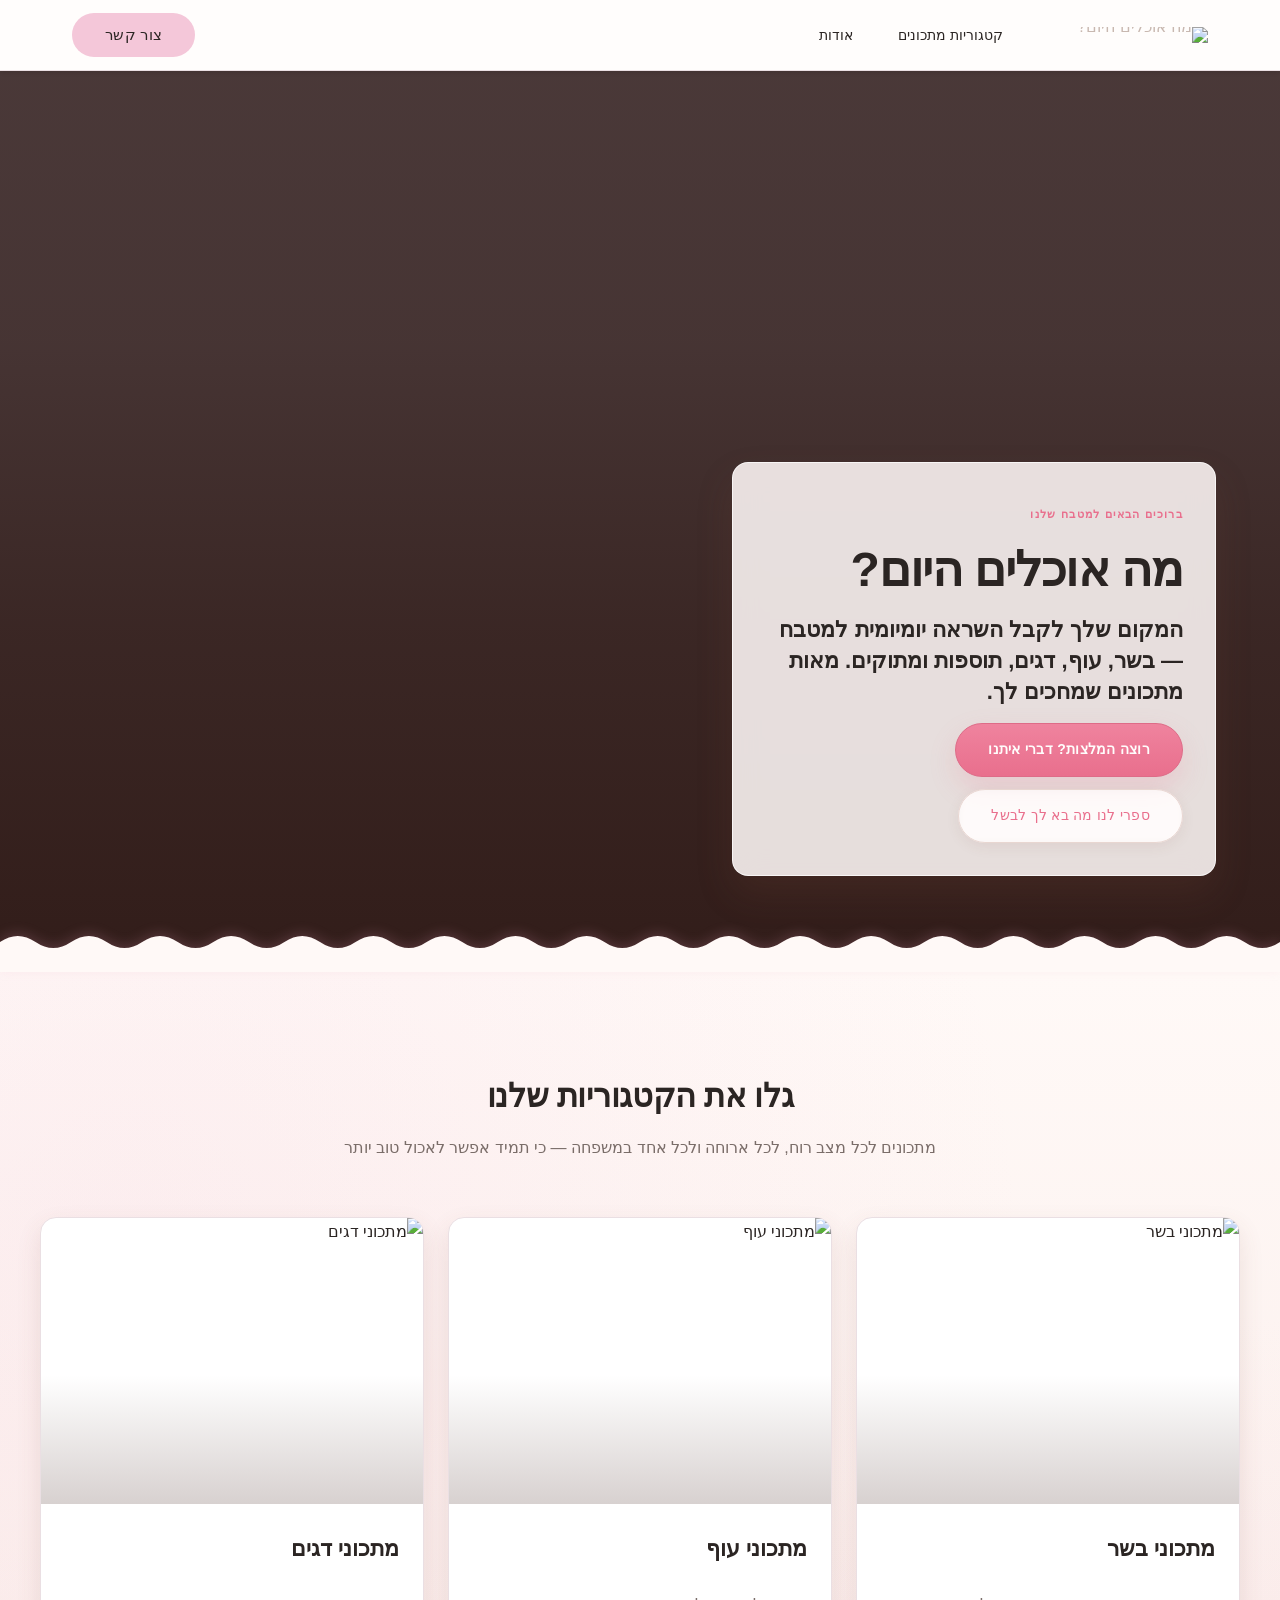
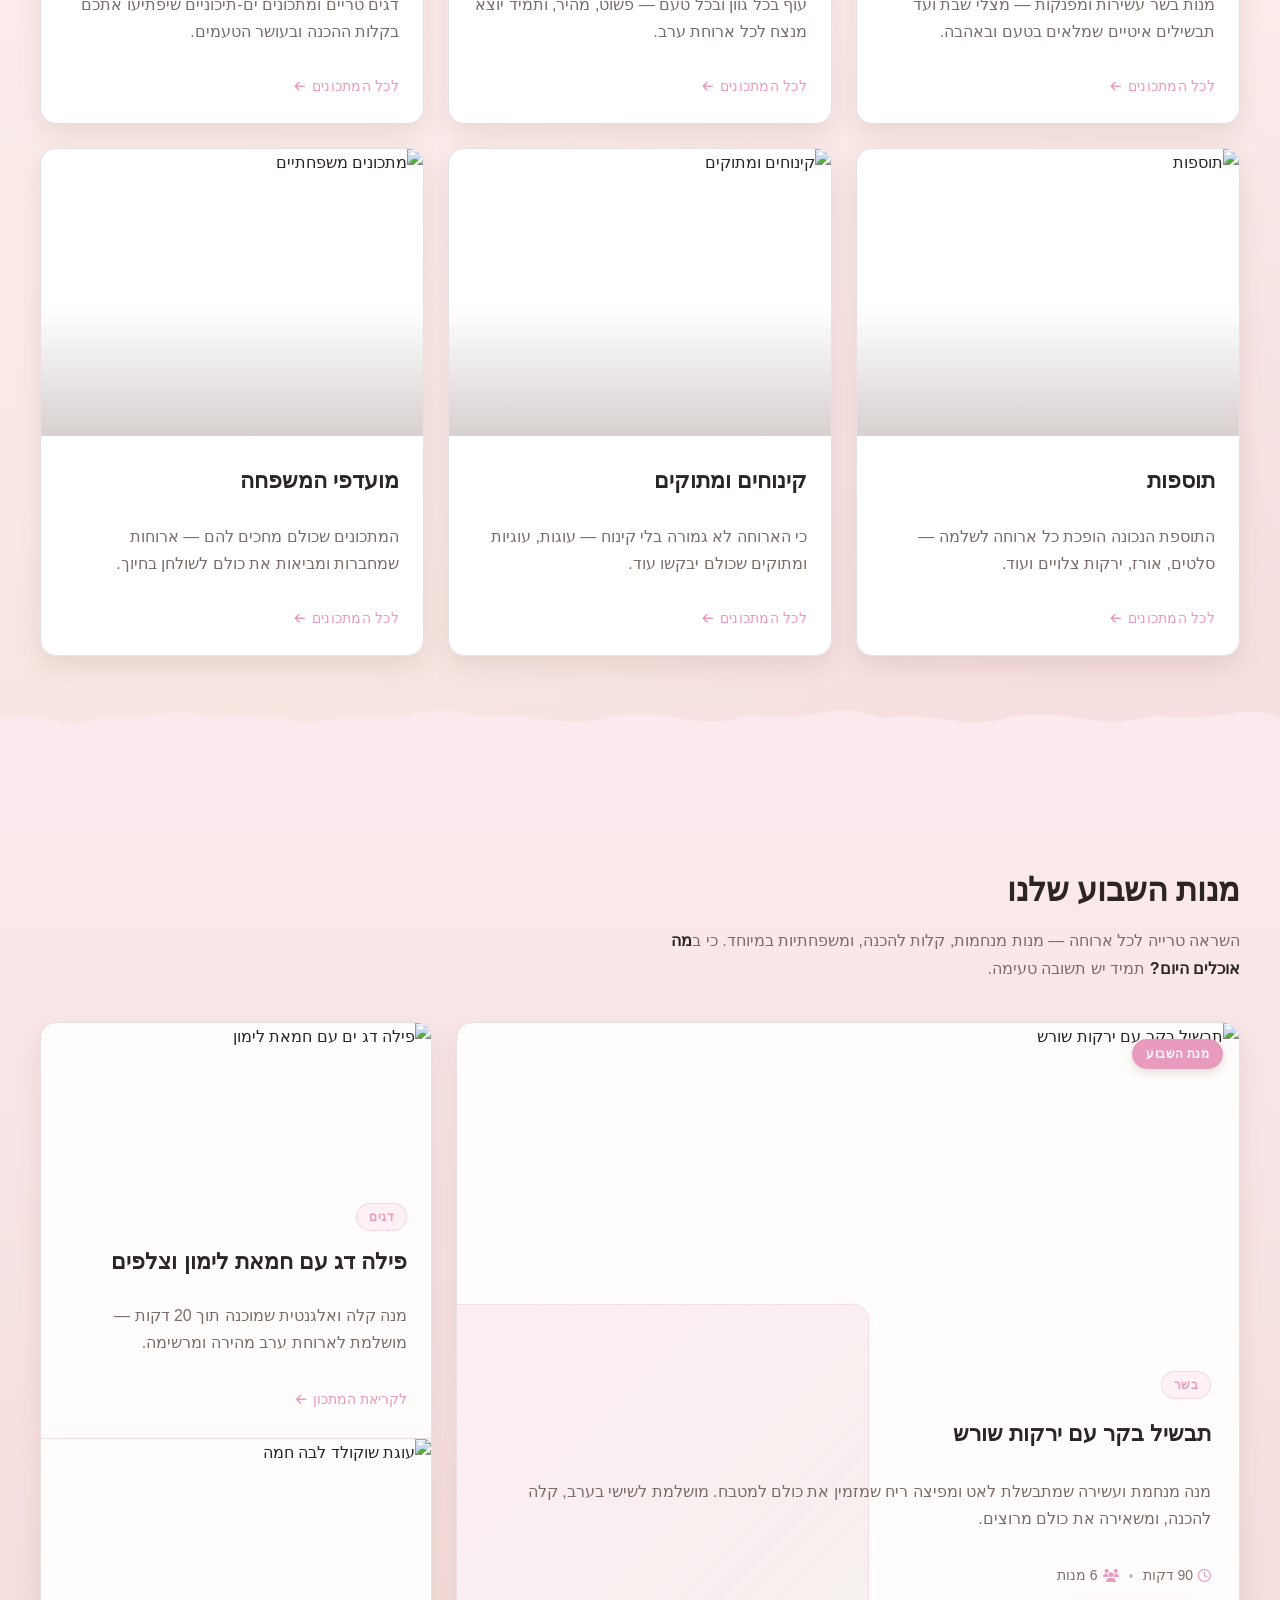
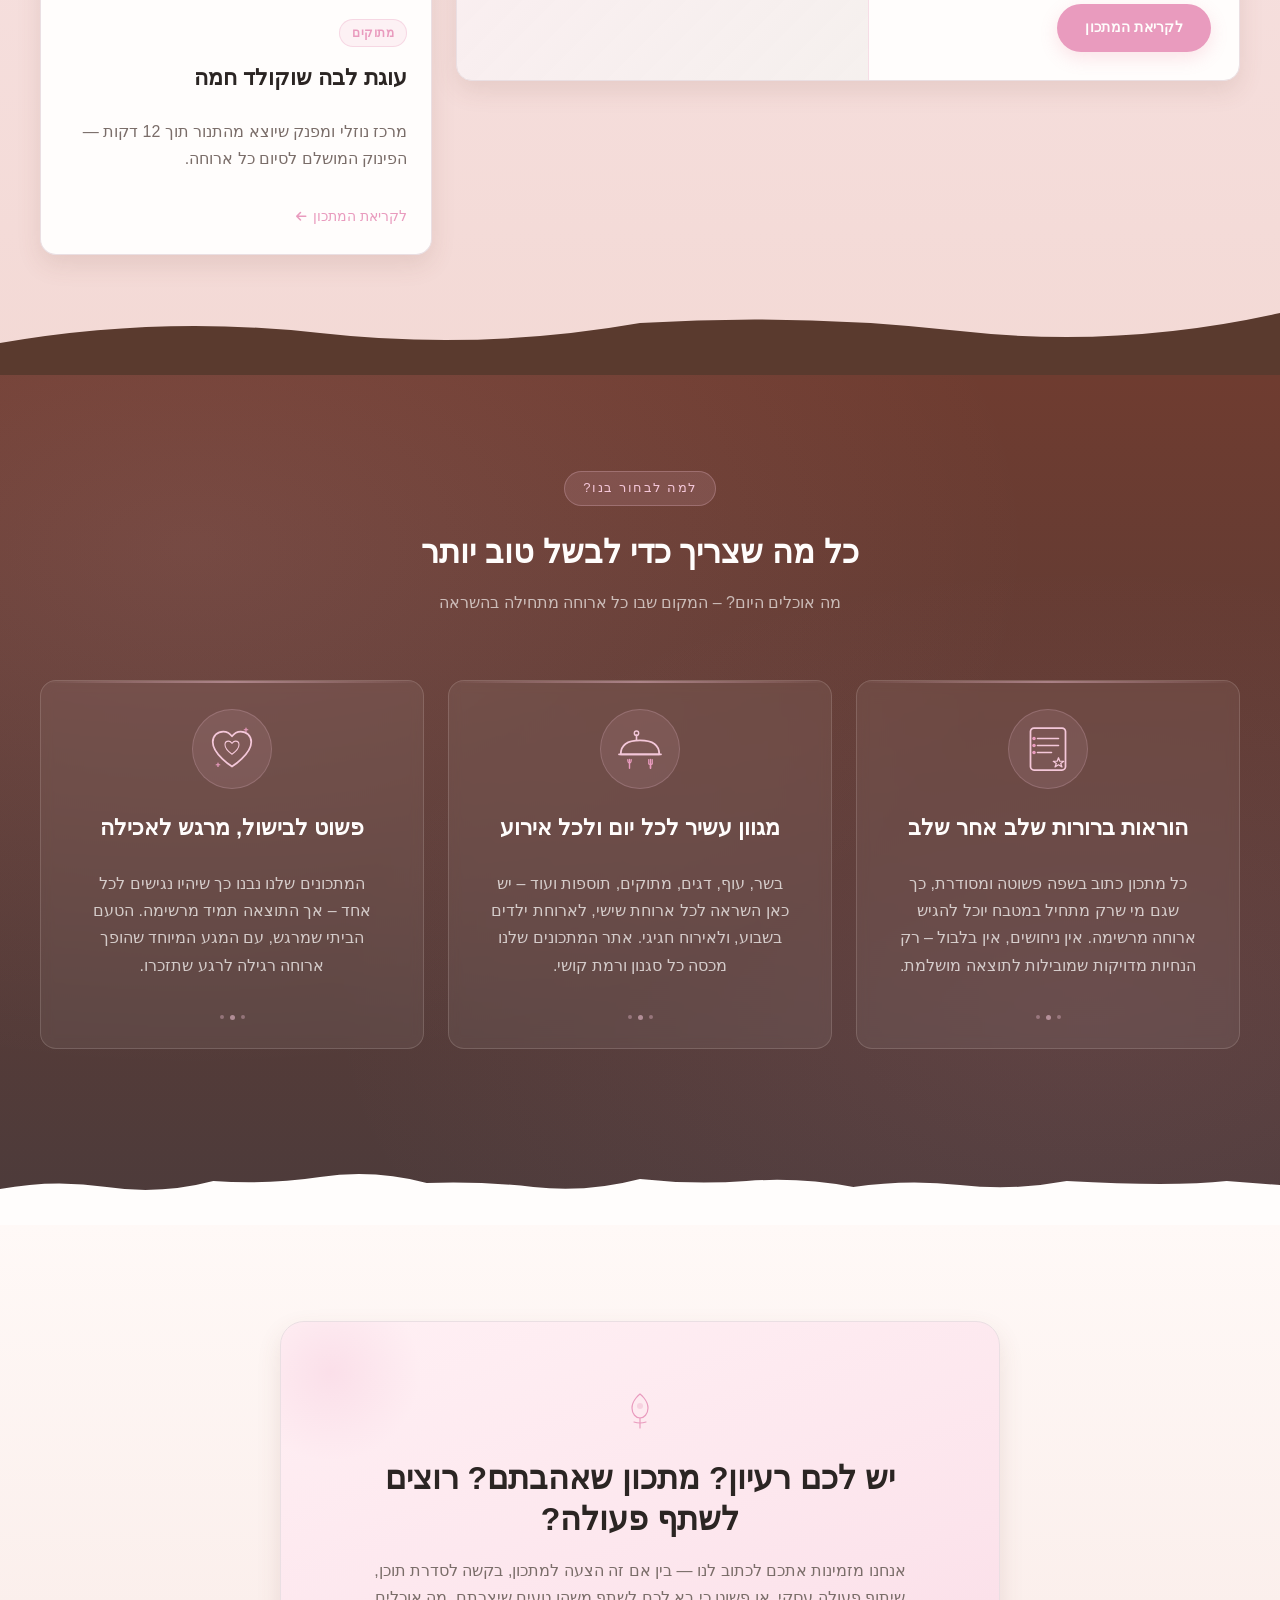
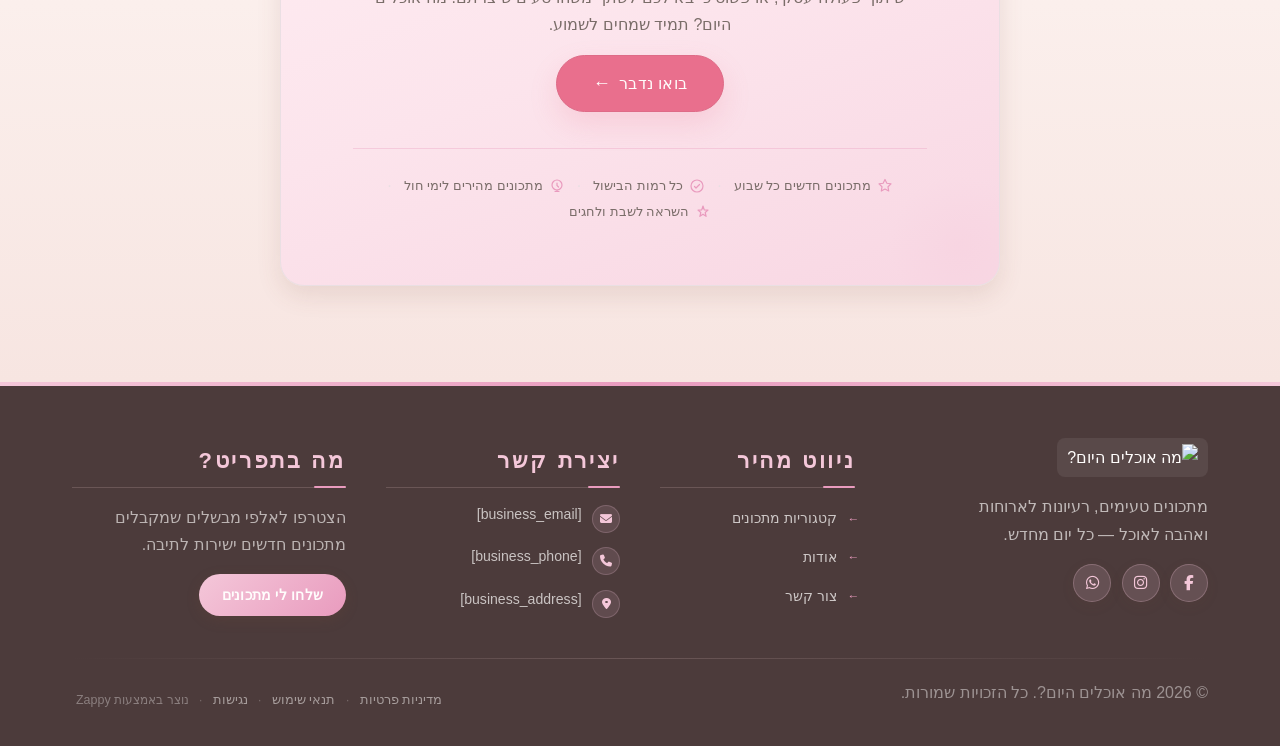
==== index.html @ ac4af7d9 "Background sync: Progressive GitHub Sync" ====
<!DOCTYPE html>
<html lang="he" dir="rtl">
<head>
    <meta charset="UTF-8">
    <meta name="viewport" content="width=device-width, initial-scale=1.0">
    <meta name="robots" content="index, follow">
    <title>מה אוכלים היום? — מה אוכלים היום?</title>
    <meta name="description" content="מחפשים השראה למטבח? אתר מה אוכלים היום? מביא לכם מתכונים מגוונים לבשר, עוף, דגים, קינוחים ותוספות. הגיע הזמן לבשל משהו מדהים!">
    <meta name="keywords" content="מה אוכלים היום?, אתר מתכונים, מתכונים לארוחת ערב, מתכונים ביתיים, השראה לבישול">
    
    <!-- Favicons -->
    <link rel="icon" type="image/x-icon" href="/assets/favicon.ico">
    <link rel="icon" type="image/png" sizes="16x16" href="/assets/favicon-16x16.png">
    <link rel="icon" type="image/png" sizes="32x32" href="/assets/favicon-32x32.png">
    <link rel="icon" type="image/png" sizes="48x48" href="/assets/favicon-48x48.png">
    <link rel="icon" type="image/png" sizes="192x192" href="/assets/favicon-192x192.png">
    <link rel="icon" type="image/png" sizes="512x512" href="/assets/favicon-512x512.png">
    <link rel="apple-touch-icon" href="/assets/apple-touch-icon.png">
    <!-- Zappy Analytics -->
<script>
(function() {
  'use strict';
  
  // Configuration
  var config = {
    websiteId: 'af606654-1bdd-4e69-b534-42f4382c98fe',
    apiUrl: 'https://api.zappy5.com/api/analytics/track',
    sessionDuration: 30 * 60 * 1000, // 30 minutes
    visitorDuration: 30 * 24 * 60 * 60 * 1000, // 30 days
    trackPageViews: true,
    trackClicks: true,
    trackFormSubmissions: true
  };
  
  // Generate or retrieve persistent visitor ID (30 days)
  function getVisitorId() {
    var visitorKey = 'zappy_visitor_' + config.websiteId;
    var visitor = null;
    
    try {
      visitor = localStorage.getItem(visitorKey);
      if (visitor) {
        var visitorData = JSON.parse(visitor);
        var now = Date.now();
        
        // Check if visitor ID is still valid (30 days)
        if (now - visitorData.created < config.visitorDuration) {
          // Update last seen timestamp
          visitorData.lastSeen = now;
          localStorage.setItem(visitorKey, JSON.stringify(visitorData));
          return visitorData.id;
        }
      }
    } catch (e) {
      console.warn('Zappy Analytics: LocalStorage not available');
    }
    
    // Generate new visitor ID
    var newVisitorId = 'zv_' + Date.now() + '_' + Math.random().toString(36).substr(2, 9);
    
    try {
      localStorage.setItem(visitorKey, JSON.stringify({
        id: newVisitorId,
        created: Date.now(),
        lastSeen: Date.now()
      }));
    } catch (e) {
      // Continue without local storage
    }
    
    return newVisitorId;
  }
  
  // Generate or retrieve session ID (30 minutes)
  function getSessionId() {
    var sessionKey = 'zappy_session_' + config.websiteId;
    var session = null;
    
    try {
      session = sessionStorage.getItem(sessionKey);
      if (session) {
        var sessionData = JSON.parse(session);
        var now = Date.now();
        
        // Check if session is still valid
        if (now - sessionData.timestamp < config.sessionDuration) {
          // Update timestamp
          sessionData.timestamp = now;
          sessionStorage.setItem(sessionKey, JSON.stringify(sessionData));
          return sessionData.id;
        }
      }
    } catch (e) {
      console.warn('Zappy Analytics: SessionStorage not available');
    }
    
    // Generate new session ID
    var newSessionId = 'zs_' + Date.now() + '_' + Math.random().toString(36).substr(2, 9);
    
    try {
      sessionStorage.setItem(sessionKey, JSON.stringify({
        id: newSessionId,
        timestamp: Date.now()
      }));
    } catch (e) {
      // Continue without session storage
    }
    
    return newSessionId;
  }
  
  var visitorId = getVisitorId();
  var sessionId = getSessionId();
  
  // Track an event
  function trackEvent(eventType, data) {
    data = data || {};
    
    var eventData = {
      website_id: config.websiteId,
      event_type: eventType,
      page_path: window.location.pathname,
      referrer: document.referrer || 'direct',
      visitor_id: visitorId,
      session_id: sessionId,
      metadata: data
    };
    
    // Use sendBeacon if available (better for page unload events)
    if (navigator.sendBeacon) {
      var blob = new Blob([JSON.stringify(eventData)], { type: 'application/json' });
      navigator.sendBeacon(config.apiUrl, blob);
    } else {
      // Fallback to fetch
      fetch(config.apiUrl, {
        method: 'POST',
        headers: {
          'Content-Type': 'application/json'
        },
        body: JSON.stringify(eventData),
        keepalive: true
      }).catch(function(error) {
        console.warn('Zappy Analytics: Failed to track event', error);
      });
    }
  }
  
  // Track page view
  if (config.trackPageViews) {
    trackEvent('pageview', {
      title: document.title,
      url: window.location.href
    });
  }
  
  // Track clicks on important elements
  if (config.trackClicks) {
    document.addEventListener('click', function(e) {
      var target = e.target;
      
      // Track button clicks (counted as actions)
      if (target.tagName === 'BUTTON' || target.closest('button')) {
        var button = target.tagName === 'BUTTON' ? target : target.closest('button');
        trackEvent('click', {
          element: 'button',
          text: button.textContent.trim().substring(0, 100),
          id: button.id || null,
          class: button.className || null
        });
      }
      
      // Track link clicks (navigation - not counted as actions)
      else if (target.tagName === 'A' || target.closest('a')) {
        var link = target.tagName === 'A' ? target : target.closest('a');
        trackEvent('navigation', {
          element: 'link',
          text: link.textContent.trim().substring(0, 100),
          href: link.href,
          external: link.hostname !== window.location.hostname
        });
      }
    }, true);
  }
  
  // Track form submissions
  if (config.trackFormSubmissions) {
    document.addEventListener('submit', function(e) {
      var form = e.target;
      
      trackEvent('form_submit', {
        form_id: form.id || null,
        form_name: form.name || null,
        form_action: form.action || null,
        form_method: form.method || 'GET'
      });
    }, true);
  }
  
  // Track time on page (send on page unload)
  var pageLoadTime = Date.now();
  
  window.addEventListener('beforeunload', function() {
    var timeOnPage = Math.floor((Date.now() - pageLoadTime) / 1000); // in seconds
    
    trackEvent('page_unload', {
      time_on_page: timeOnPage,
      page_path: window.location.pathname
    });
  });
  
  // Expose tracking function globally for custom events
  window.zappyAnalytics = {
    track: trackEvent,
    getVisitorId: function() { return visitorId; },
    getSessionId: function() { return sessionId; }
  };
  
})();
</script>
<!-- End Zappy Analytics -->
    <meta property="og:title" content="מה אוכלים היום? — מה אוכלים היום?">
    <meta property="og:description" content="מחפשים השראה למטבח? אתר מה אוכלים היום? מביא לכם מתכונים מגוונים לבשר, עוף, דגים, קינוחים ותוספות. הגיע הזמן לבשל משהו מדהים!">
    <meta name="twitter:card" content="summary_large_image">
    <meta name="twitter:title" content="מה אוכלים היום? — מה אוכלים היום?">
    <meta name="twitter:description" content="מחפשים השראה למטבח? אתר מה אוכלים היום? מביא לכם מתכונים מגוונים לבשר, עוף, דגים, קינוחים ותוספות. הגיע הזמן לבשל משהו מדהים!">
    <meta property="og:type" content="website">
  <meta property="og:locale" content="he_IL">
  
  
  
  
  
  <link rel="stylesheet" href="https://cdnjs.cloudflare.com/ajax/libs/font-awesome/6.4.0/css/all.min.css">

    <!-- Favicons -->
    <link rel="icon" type="image/x-icon" href="/assets/favicon.ico">
    <link rel="icon" type="image/png" sizes="16x16" href="/assets/favicon-16x16.png">
    <link rel="icon" type="image/png" sizes="32x32" href="/assets/favicon-32x32.png">
    <link rel="icon" type="image/png" sizes="48x48" href="/assets/favicon-48x48.png">
    <link rel="icon" type="image/png" sizes="192x192" href="/assets/favicon-192x192.png">
    <link rel="icon" type="image/png" sizes="512x512" href="/assets/favicon-512x512.png">
    <link rel="apple-touch-icon" href="/assets/apple-touch-icon.png">
    <!-- Cookie Consent -->
    <link rel="stylesheet" href="https://cdn.jsdelivr.net/npm/vanilla-cookieconsent@3/dist/cookieconsent.css">
    <script src="https://cdn.jsdelivr.net/npm/vanilla-cookieconsent@3/dist/cookieconsent.umd.js"></script>
    <!-- Mickidum Accessibility Toolbar -->
    <script src="https://cdn.jsdelivr.net/gh/mickidum/acc_toolbar/acctoolbar/acctoolbar.min.js"></script>
    <link rel="stylesheet" href="/styles.css">

    <style id="zappy-dropdown-submenu-styles">
      /* ========== DESKTOP DROPDOWN SUBMENU STYLES ========== */
      /* Base styles for dropdown submenus - parent must be positioned */
      .nav-menu li:has(.sub-menu), nav li:has(.sub-menu), .navbar li:has(.sub-menu), #navMenu li:has(.sub-menu) { position: relative; }
      /* Submenu base - hidden by default */
      .nav-menu .sub-menu, nav .sub-menu, .navbar .sub-menu, #navMenu .sub-menu { display: block !important; position: absolute !important; top: 100%; left: 0; min-width: 220px; background: white; border-radius: 8px; box-shadow: 0 8px 25px rgba(0,0,0,0.15); padding: 8px 0; opacity: 0; visibility: hidden; transform: translateY(10px); transition: all 0.3s ease; z-index: 1000; list-style: none; pointer-events: none; }
      /* CRITICAL: Desktop hover styles to show dropdown */
      .nav-menu li:hover > .sub-menu, nav li:hover > .sub-menu, .navbar li:hover > .sub-menu, #navMenu li:hover > .sub-menu { opacity: 1 !important; visibility: visible !important; transform: translateY(0) !important; pointer-events: auto !important; }
      /* Submenu item styling */
      .sub-menu li { list-style: none; margin: 0; padding: 0; }
      .sub-menu a { display: block !important; padding: 10px 16px !important; color: var(--text-dark, #333) !important; font-weight: 500; text-decoration: none; white-space: nowrap; transition: background-color 0.2s; }
      .sub-menu .zappy-nav-child > a { padding-left: 28px !important; font-size: 0.9em !important; opacity: 0.85 !important; }
      [dir="rtl"] .sub-menu .zappy-nav-child > a, html[lang="he"] .sub-menu .zappy-nav-child > a, html[lang="ar"] .sub-menu .zappy-nav-child > a { padding-left: 10px !important; padding-right: 28px !important; }
      .sub-menu .zappy-nav-parent > a { font-weight: 600 !important; }
      .sub-menu a:hover { background-color: #f5f5f5; }
      /* RTL (Hebrew/Arabic) dropdown positioning */
      [dir="rtl"] .nav-menu .sub-menu, [dir="rtl"] nav .sub-menu, [dir="rtl"] .navbar .sub-menu, html[lang="he"] .nav-menu .sub-menu, html[lang="he"] nav .sub-menu, html[lang="he"] .navbar .sub-menu, html[lang="ar"] .nav-menu .sub-menu, html[lang="ar"] nav .sub-menu, html[lang="ar"] .navbar .sub-menu { left: auto !important; right: 0 !important; }
      /* Hide empty dropdown menus (exclude catalog sub-menus that use <a> children instead of <li>) */
      .sub-menu:empty, .sub-menu:not(:has(li:not(.zappy-hidden-menu-item))):not(:has(> a)), .sub-menu:not(:has(li)):not(:has(> a)) { display: none !important; opacity: 0 !important; visibility: hidden !important; pointer-events: none !important; }
      /* Desktop: show submenu on Menu Group hover */
      li:has(.menu-group-title):hover > .sub-menu { opacity: 1 !important; visibility: visible !important; transform: translateY(0) !important; pointer-events: auto !important; }
      /* Menu Group title styling */
      .nav-menu > li > .menu-group-title, #navMenu > li > .menu-group-title { display: inline-block; padding: 0.5rem 1rem; cursor: default; user-select: none; }
      
      /* ========== MOBILE SUBMENU STYLES ========== */
      @media (max-width: 768px) {
        .nav-menu .sub-menu, nav .sub-menu, .navbar .sub-menu, #navMenu .sub-menu { position: static !important; transform: none !important; box-shadow: none !important; background: transparent !important; max-height: 0; overflow: hidden; opacity: 0; visibility: hidden; transition: max-height 0.3s ease, opacity 0.3s ease; padding: 0 !important; border-radius: 0 !important; }
        .navbar .sub-menu.mobile-expanded, .nav-menu .sub-menu.mobile-expanded, #navMenu .sub-menu.mobile-expanded { max-height: none !important; overflow-y: visible !important; opacity: 1 !important; visibility: visible !important; padding: 8px 0 8px 16px !important; }
        [dir="rtl"] .sub-menu.mobile-expanded, html[lang="he"] .sub-menu.mobile-expanded { padding: 8px 16px 8px 0 !important; }
        /* Disable hover behavior on mobile */
        .nav-menu li:hover > .sub-menu, nav li:hover > .sub-menu, .navbar li:hover > .sub-menu, #navMenu li:hover > .sub-menu { opacity: 0; visibility: hidden; pointer-events: none; }
        .nav-menu li > .sub-menu.mobile-expanded, nav li > .sub-menu.mobile-expanded, .navbar li > .sub-menu.mobile-expanded, #navMenu li > .sub-menu.mobile-expanded { opacity: 1 !important; visibility: visible !important; pointer-events: auto !important; }
        .nav-menu li:has(.sub-menu), nav li:has(.sub-menu), .navbar li:has(.sub-menu), #navMenu li:has(.sub-menu) { display: flex !important; flex-wrap: wrap !important; align-items: center !important; position: relative !important; min-height: 44px !important; }
        .nav-menu li:has(.sub-menu) > a, nav li:has(.sub-menu) > a, .navbar li:has(.sub-menu) > a, #navMenu li:has(.sub-menu) > a { flex: 1 !important; min-width: 0 !important; }
        .nav-menu li:has(.sub-menu) > .menu-group-title, nav li:has(.sub-menu) > .menu-group-title, .navbar li:has(.sub-menu) > .menu-group-title, #navMenu li:has(.sub-menu) > .menu-group-title { flex: 1 !important; min-width: 0 !important; padding: 0 !important; line-height: inherit !important; }
        .nav-menu li:has(.sub-menu) > .sub-menu, nav li:has(.sub-menu) > .sub-menu, .navbar li:has(.sub-menu) > .sub-menu, #navMenu li:has(.sub-menu) > .sub-menu { flex-basis: 100% !important; width: 100% !important; }
        .nav-menu li:has(.sub-menu) > a [class*="chevron"], .nav-menu li:has(.sub-menu) > a [class*="arrow"], .nav-menu li:has(.sub-menu) > a .fa-chevron-down, .nav-menu li:has(.sub-menu) > a .fa-angle-down, nav li:has(.sub-menu) > a [class*="chevron"], nav li:has(.sub-menu) > a [class*="arrow"], #navMenu li:has(.sub-menu) > a [class*="chevron"], #navMenu li:has(.sub-menu) > a [class*="arrow"] { display: none !important; visibility: hidden !important; }
        .mobile-submenu-toggle { display: flex !important; align-items: center !important; justify-content: center !important; width: 44px !important; height: auto !important; background: transparent !important; border: none !important; cursor: pointer !important; color: var(--text-dark) !important; position: static !important; flex-shrink: 0 !important; align-self: stretch !important; z-index: 2 !important; padding: 0 !important; margin: 0 !important; }
        .mobile-submenu-toggle::after { content: '' !important; width: 0 !important; height: 0 !important; border-left: 6px solid transparent !important; border-right: 6px solid transparent !important; border-top: 7px solid currentColor !important; transition: transform 0.3s ease !important; }
        .mobile-submenu-toggle.expanded::after { transform: rotate(180deg) !important; }
        .sub-menu a { padding: 10px 0 !important; display: block !important; color: var(--text-dark) !important; white-space: normal !important; }
        .sub-menu .zappy-nav-child > a { padding-left: 28px !important; font-size: 0.9em !important; opacity: 0.85 !important; }
        [dir="rtl"] .sub-menu .zappy-nav-child > a, html[lang="he"] .sub-menu .zappy-nav-child > a, html[lang="ar"] .sub-menu .zappy-nav-child > a { padding-left: 0 !important; padding-right: 28px !important; }
        .sub-menu .zappy-nav-parent > a { font-weight: 600 !important; }
        .nav-menu.active, #navMenu.active { max-width: 100vw !important; overflow-x: hidden !important; box-sizing: border-box !important; }
        .navbar .sub-menu li a, nav.navbar .sub-menu li a, .zappy-products-dropdown .sub-menu a { color: var(--text-dark) !important; }
      }
      @media (min-width: 769px) { .mobile-submenu-toggle { display: none !important; } }
    </style>

    <style id="mobile-lang-menu-deployed-css">
    @media (max-width: 768px) {
      .lang-switcher,
      .nav-cta-container .lang-switcher,
      .nav-container .lang-switcher,
      .navbar .lang-switcher,
      .navbar .nav-cta-container .lang-switcher,
      .nav-icons-left .lang-switcher,
      .nav-ecommerce-icons .lang-switcher { display: none !important; }
      .mobile-lang-menu { width: 100%; border-top: 1px solid rgba(128,128,128,0.2); padding: 8px 0 0 0; margin-top: 8px; }
      .mobile-lang-toggle { display: flex !important; align-items: center; justify-content: space-between; width: 100%; padding: 12px 16px; background: none; border: none; cursor: pointer; font-size: 15px; color: inherit; font-family: inherit; }
      .mobile-lang-toggle::after { content: ''; display: inline-block; width: 8px; height: 8px; border-right: 2px solid currentColor; border-bottom: 2px solid currentColor; transform: rotate(45deg); transition: transform 0.3s ease; margin-left: 8px; }
      .mobile-lang-toggle.expanded::after { transform: rotate(-135deg); }
      .mobile-lang-options { max-height: 0; overflow: hidden; transition: max-height 0.3s ease; }
      .mobile-lang-options.expanded { max-height: 300px; }
      .mobile-lang-option { display: flex !important; align-items: center; gap: 10px; padding: 10px 24px; text-decoration: none; color: inherit; font-size: 14px; font-family: inherit; }
      .mobile-lang-option:hover { background: rgba(128,128,128,0.1); }
      .mobile-lang-option.active { font-weight: 600; opacity: 0.7; pointer-events: none; }
      .mobile-lang-option img { width: 20px; height: 20px; border-radius: 50%; }
    }
    @media (min-width: 769px) {
      .mobile-lang-menu { display: none !important; }
    }
    </style>

    <style id="zappy-widget-visibility">
      #mic-access-tool-general-button, .mic-access-tool-general-button,
      #mic-init-access-tool .mic-access-tool-general-button, #mic-init-access-tool #mic-access-tool-general-button,
      ._access-icon, #mic-access-tool-box, .mic-access-tool-box,
      #mic-init-access-tool #mic-access-tool-box, div[id*="mic-access-tool-box"], ._access-menu {
        display: none !important; visibility: hidden !important; opacity: 0 !important; pointer-events: none !important;
      }
    </style>
</head>
<body>

  <nav class="navbar" dir="rtl">
  <button class="mobile-toggle" id="mobileToggle" aria-label="Menu">
    <svg class="hamburger-icon" width="24" height="24" viewBox="0 0 24 24" fill="none">
      <path d="M3 12h18M3 6h18M3 18h18" stroke="currentColor" stroke-width="2" stroke-linecap="round"></path>
    </svg>
    <svg class="close-icon" width="24" height="24" viewBox="0 0 24 24" fill="none" style="display: none;">
      <path d="M18 6L6 18M6 6l12 12" stroke="currentColor" stroke-width="2" stroke-linecap="round"></path>
    </svg>
  </button>

  <button class="phone-header-btn" data-phone="" aria-label="Call">
    <svg width="20" height="20" viewBox="0 0 24 24" fill="currentColor">
      <path d="M22 16.92v3a2 2 0 0 1-2.18 2 19.79 19.79 0 0 1-8.63-3.07 19.5 19.5 0 0 1-6-6 19.79 19.79 0 0 1-3.07-8.67A2 2 0 0 1 4.11 2h3a2 2 0 0 1 2 1.72 12.84 12.84 0 0 0 .7 2.81 2 2 0 0 1-.45 2.11L8.09 9.91a16 16 0 0 0 6 6l1.27-1.27a2 2 0 0 1 2.11-.45 12.84 12.84 0 0 0 2.81.7A2 2 0 0 1 22 16.92z"></path>
    </svg>
  </button>

  <div class="nav-container">
    <div class="nav-right-group"><div class="nav-brand">
      <a href="/" class="logo-link">
        <img src="/assets/business-logo.webp" alt="מה אוכלים היום?" class="logo">
      </a>
    </div><ul class="nav-menu" id="navMenu"><li><a href="/categories">קטגוריות מתכונים</a></li><li><a href="/about">אודות</a></li></ul></div>

    

    <div class="nav-cta-container">
      <a href="/contact" class="nav-cta-btn">צור קשר</a>
    </div>
  </div>
</nav>
<script>

// Navbar Mobile Menu Toggle and Contrast Fix
(function() {
  // Use 'load' event instead of 'DOMContentLoaded' to ensure we run AFTER all other scripts
  window.addEventListener('load', function() {
    
    // FIX MOBILE BUTTON CONTRAST
    // Detect navbar background color and apply contrasting color to mobile buttons
    const navbar = document.querySelector('.navbar, nav, header');
    if (!navbar) {
      console.log('[Navbar] Navbar element not found');
      return;
    }
    
    // DECLARE VARIABLES EARLY to avoid Temporal Dead Zone errors
    // These are used in multiple places below
    let mobileToggle = document.getElementById('mobileToggle') ||
                       document.querySelector('.mobile-toggle') ||
                       document.querySelector('.hamburger') ||
                       document.querySelector('.hamburger-menu') ||
                       document.querySelector('.menu-toggle') ||
                       document.querySelector('.burger-menu') ||
                       document.querySelector('[aria-label="Menu"]') ||
                       document.querySelector('[aria-label="תפריט"]');
    
    const phoneBtn = document.querySelector('.phone-header-btn');
    
    const computedStyle = window.getComputedStyle(navbar);
    let bgColor = computedStyle.backgroundColor;
    
    console.log('[Navbar] Initial navbar background:', bgColor);
    
    // Check if background is transparent or rgba with 0 alpha
    const isTransparent = bgColor === 'transparent' || 
                         bgColor === 'rgba(0, 0, 0, 0)' ||
                         (bgColor.startsWith('rgba') && bgColor.includes(', 0)'));
    
    if (isTransparent) {
      // Check for background-image or gradient
      const bgImage = computedStyle.backgroundImage;
      if (bgImage && bgImage !== 'none') {
        console.log('[Navbar] Navbar has background image/gradient, using dark text');
        bgColor = 'rgb(240, 240, 240)'; // Assume light background
      } else {
        // Transparent navbar - check body background
        const bodyBg = window.getComputedStyle(document.body).backgroundColor;
        console.log('[Navbar] Navbar transparent, using body background:', bodyBg);
        bgColor = bodyBg;
      }
    }
    
    // Calculate luminance to determine if background is light or dark
    const rgb = bgColor.match(/\d+/g);
    if (rgb && rgb.length >= 3) {
      const r = parseInt(rgb[0]);
      const g = parseInt(rgb[1]);
      const b = parseInt(rgb[2]);
      const luminance = (0.299 * r + 0.587 * g + 0.114 * b) / 255;
      
      // Mobile button colors are set by Claude's AI-generated CSS (same as .nav-menu a)
      // No dynamic color overrides needed - colors come from the generated navbar CSS
      console.log('[Navbar] Mobile button colors preserved from Claude CSS (luminance:', luminance.toFixed(2) + ')');
      
      // FIX ICON SIZES - Ensure SVGs are properly sized and visible
      // INJECT CRITICAL CSS TO OVERRIDE ANY CONFLICTING RULES
      const criticalCSS = document.createElement('style');
      criticalCSS.id = 'zappy-mobile-nav-fix';
      const htmlLang = document.documentElement.lang || 'en';
      const htmlDir = document.documentElement.dir || 'ltr';
      // Check both dir attribute AND lang for RTL detection
      // dir="rtl" is the most reliable indicator
      const isRTL = htmlDir === 'rtl' || htmlLang === 'he' || htmlLang === 'ar';
      
      criticalCSS.textContent = `
        /* Hide mobile buttons on desktop, show only on mobile */
        @media (min-width: 769px) {
          .mobile-toggle,
          .phone-header-btn {
            display: none !important;
          }
        }
        
        /* Show and position mobile buttons correctly on mobile */
        @media (max-width: 768px) {
          .mobile-toggle,
          .phone-header-btn {
            position: absolute !important;
            top: 50% !important;
            transform: translateY(-50%) !important;
            z-index: 1001 !important;
            display: flex !important;
            align-items: center !important;
            justify-content: center !important;
            width: 36px !important;
            height: 36px !important;
            border-radius: 50% !important;
            border: none !important;
            cursor: pointer !important;
            padding: 6px !important;
            background: none !important;
            color: var(--nav-text, var(--text-dark)) !important;
          }
          
          /* LTR positioning (default): hamburger LEFT, phone RIGHT */
          html:not([dir="rtl"]):not([lang="he"]):not([lang="ar"]) .mobile-toggle,
          html[dir="ltr"] .mobile-toggle {
            left: 12px !important;
            right: auto !important;
          }
          html:not([dir="rtl"]):not([lang="he"]):not([lang="ar"]) .phone-header-btn,
          html[dir="ltr"] .phone-header-btn {
            right: 12px !important;
            left: auto !important;
          }
          
          /* RTL positioning: hamburger RIGHT, phone LEFT */
          html[dir="rtl"] .mobile-toggle,
          html[lang="he"] .mobile-toggle,
          html[lang="ar"] .mobile-toggle {
            right: 12px !important;
            left: auto !important;
          }
          html[dir="rtl"] .phone-header-btn,
          html[lang="he"] .phone-header-btn,
          html[lang="ar"] .phone-header-btn {
            left: 12px !important;
            right: auto !important;
          }
          
          /* CRITICAL: Ensure nav-container has min-height on mobile */
          /* All children are positioned absolutely/fixed on mobile, so height:auto collapses to 0 */
          .nav-container {
            min-height: 70px !important;
            position: relative !important;
          }
          
          /* Ensure SVG icons are properly sized and inherit color */
          .mobile-toggle svg,
          .phone-header-btn svg {
            width: 24px !important;
            height: 24px !important;
            /* Don't force display - let JavaScript control hamburger/close toggle */
          }
          
          /* Reset nav-cta-container on mobile - remove desktop box-shadow/padding */
          /* that creates a visible ghost box when CTA button is hidden */
          .nav-cta-container {
            box-shadow: none !important;
            padding: 0 !important;
          }
          
          /* Hide nav-cta-container entirely on mobile when there's no lang-switcher */
          /* (only the CTA button is inside, and it's hidden on mobile) */
          .nav-cta-container:not(:has(.lang-switcher)) {
            display: none !important;
          }
          
          /* CRITICAL: Prevent hero image fade gradient from bleeding over headline text */
          /* The .image-fade-gradient has bottom: -30px (extends below parent) */
          /* On mobile stacked layout, this overlaps the h1 text below the image */
          .hero-image-column {
            overflow: hidden !important;
          }
          .image-fade-gradient {
            bottom: 0 !important;
          }
          
          /* Hide desktop language switcher on mobile - hamburger menu handles it */
          /* High specificity to override stored CSS */
          .lang-switcher,
          .nav-cta-container .lang-switcher,
          .nav-container .lang-switcher,
          .navbar .lang-switcher,
          .navbar .nav-cta-container .lang-switcher {
            display: none !important;
          }
        }
      `;
      
      // Remove existing fix if present and inject new one
      const existing = document.getElementById('zappy-mobile-nav-fix');
      if (existing) existing.remove();
      document.head.appendChild(criticalCSS);
      
      console.log('[Navbar] Critical CSS injected for mobile nav positioning');
      
      // ONLY apply inline positioning styles on mobile viewport
      // On desktop, the CSS handles hiding these buttons with display: none
      // Inline styles were breaking desktop layout by overriding CSS
      const isMobileViewport = window.innerWidth <= 768;
      
      if (mobileToggle) {
        // Icon sizing applies to all viewports for consistency
        const hamburgerIcon = mobileToggle.querySelector('.hamburger-icon');
        const closeIcon = mobileToggle.querySelector('.close-icon');
        
        if (hamburgerIcon) {
          hamburgerIcon.style.setProperty('width', '24px', 'important');
          hamburgerIcon.style.setProperty('height', '24px', 'important');
          hamburgerIcon.style.setProperty('display', 'block', 'important'); // Show hamburger by default
        }
        if (closeIcon) {
          closeIcon.style.setProperty('width', '24px', 'important');
          closeIcon.style.setProperty('height', '24px', 'important');
          closeIcon.style.setProperty('display', 'none', 'important'); // Hide close icon by default
        }
        
        // ONLY set positioning inline styles on mobile
        if (isMobileViewport) {
          mobileToggle.style.setProperty('position', 'absolute', 'important');
          mobileToggle.style.setProperty('top', '50%', 'important');
          mobileToggle.style.setProperty('transform', 'translateY(-50%)', 'important');
          mobileToggle.style.setProperty('z-index', '1001', 'important');
          
          // Clear any inline left/right so CSS can take over based on html[dir]
          mobileToggle.style.removeProperty('left');
          mobileToggle.style.removeProperty('right');
          
          console.log('[Navbar] Mobile toggle positioning applied (mobile viewport)');
        } else {
          // On desktop, clear any positioning styles to let CSS handle it
          mobileToggle.style.removeProperty('position');
          mobileToggle.style.removeProperty('top');
          mobileToggle.style.removeProperty('transform');
          mobileToggle.style.removeProperty('z-index');
          mobileToggle.style.removeProperty('left');
          mobileToggle.style.removeProperty('right');
          console.log('[Navbar] Desktop viewport - cleared mobile toggle inline positioning');
        }
      }
      
      if (phoneBtn) {
        // Icon sizing applies to all viewports
        const phoneIcon = phoneBtn.querySelector('svg');
        if (phoneIcon) {
          phoneIcon.style.width = '24px';
          phoneIcon.style.height = '24px';
          phoneIcon.setAttribute('width', '24');
          phoneIcon.setAttribute('height', '24');
        }
        
        // ONLY set positioning inline styles on mobile
        if (isMobileViewport) {
          phoneBtn.style.setProperty('position', 'absolute', 'important');
          phoneBtn.style.setProperty('top', '50%', 'important');
          phoneBtn.style.setProperty('transform', 'translateY(-50%)', 'important');
          phoneBtn.style.setProperty('z-index', '1001', 'important');
          
          // Clear any inline left/right so CSS can take over based on html[dir]
          phoneBtn.style.removeProperty('left');
          phoneBtn.style.removeProperty('right');
          
          console.log('[Navbar] Phone button positioning applied (mobile viewport)');
        } else {
          // On desktop, clear any positioning styles to let CSS handle it
          phoneBtn.style.removeProperty('position');
          phoneBtn.style.removeProperty('top');
          phoneBtn.style.removeProperty('transform');
          phoneBtn.style.removeProperty('z-index');
          phoneBtn.style.removeProperty('left');
          phoneBtn.style.removeProperty('right');
          console.log('[Navbar] Desktop viewport - cleared phone button inline positioning');
        }
      }
    } else {
      console.log('[Navbar] Could not parse background color:', bgColor);
    }
    
    // MOBILE MENU TOGGLE
    // Re-query in case DOM changed (mobileToggle already declared at top of function)
    mobileToggle = document.getElementById('mobileToggle') ||
                   document.querySelector('.mobile-toggle') ||
                   document.querySelector('.hamburger') ||
                   document.querySelector('.hamburger-menu') ||
                   document.querySelector('.menu-toggle') ||
                   document.querySelector('.burger-menu') ||
                   document.querySelector('[aria-label="Menu"]') ||
                   document.querySelector('[aria-label="תפריט"]');
    
    // EXPANDED SEARCH: Find nav menu by ID or class
    const navMenu = document.getElementById('navMenu') ||
                  document.querySelector('.nav-menu') ||
                  document.querySelector('.nav-links') ||
                  document.querySelector('nav ul:not(.submenu)');
    
    if (!mobileToggle || !navMenu) {
      console.log('[Navbar] Mobile toggle or menu not found:', { toggle: !!mobileToggle, menu: !!navMenu });
      return;
    }
    
    // Ensure navMenu has ID for CSS targeting
    if (!navMenu.id) {
      navMenu.id = 'navMenu';
    }
    
    console.log('[Navbar] Initializing mobile menu...');
    
    // Remove any existing event listeners by cloning the button
    const newToggle = mobileToggle.cloneNode(true);
    mobileToggle.parentNode.replaceChild(newToggle, mobileToggle);
    
    // Toggle menu on button click - use newToggle now
    newToggle.addEventListener('click', function(e) {
      e.preventDefault();
      e.stopPropagation();
      
      const hamburgerIcon = this.querySelector('.hamburger-icon');
      const closeIcon = this.querySelector('.close-icon');
      const isActive = navMenu.classList.contains('active');
      
      if (isActive) {
        // Close menu
        navMenu.classList.remove('active');
        if (hamburgerIcon) hamburgerIcon.style.setProperty('display', 'block', 'important');
        if (closeIcon) closeIcon.style.setProperty('display', 'none', 'important');
        document.body.style.overflow = '';
        console.log('[Navbar] Menu closed');
      } else {
        // Open menu
        navMenu.classList.add('active');
        if (hamburgerIcon) hamburgerIcon.style.setProperty('display', 'none', 'important');
        if (closeIcon) closeIcon.style.setProperty('display', 'block', 'important');
        document.body.style.overflow = 'hidden';
        console.log('[Navbar] Menu opened');
      }
    });
    
    // Close menu when clicking nav links (but NOT dropdown toggles)
    const navLinks = navMenu.querySelectorAll('a');
    navLinks.forEach(function(link) {
      link.addEventListener('click', function() {
        // Don't close if it's a dropdown child (unless it's a real navigation link)
        if (this.getAttribute('href') === '#') return;
        
        const hamburgerIcon = newToggle.querySelector('.hamburger-icon');
        const closeIcon = newToggle.querySelector('.close-icon');
        
        navMenu.classList.remove('active');
        if (hamburgerIcon) hamburgerIcon.style.setProperty('display', 'block', 'important');
        if (closeIcon) closeIcon.style.setProperty('display', 'none', 'important');
        document.body.style.overflow = '';
        console.log('[Navbar] Menu closed (link clicked)');
      });
    });
    
    // DROPDOWN MENU TOGGLE (for mobile and touch devices)
    var dropdownToggles = navMenu.querySelectorAll('.dropdown-toggle');
    dropdownToggles.forEach(function(toggle) {
      toggle.addEventListener('click', function(e) {
        e.preventDefault();
        e.stopPropagation();
        var parent = this.closest('.nav-dropdown');
        if (!parent) return;
        
        // Close other open dropdowns at the same level
        var siblings = parent.parentNode.querySelectorAll('.nav-dropdown.open');
        siblings.forEach(function(sib) {
          if (sib !== parent) sib.classList.remove('open');
        });
        
        parent.classList.toggle('open');
        console.log('[Navbar] Dropdown toggled:', parent.classList.contains('open') ? 'open' : 'closed');
      });
    });
    
    // Close dropdowns when clicking outside
    document.addEventListener('click', function(e) {
      if (!e.target.closest('.nav-dropdown')) {
        var openDropdowns = document.querySelectorAll('.nav-dropdown.open');
        openDropdowns.forEach(function(dd) { dd.classList.remove('open'); });
      }
    });
    
    console.log('[Navbar] Dropdown handlers initialized for ' + dropdownToggles.length + ' dropdowns');
    
    // Phone button functionality (phoneBtn already declared at top of function)
    if (phoneBtn) {
      phoneBtn.addEventListener('click', function() {
        // Get phone number from placeholder in page or use default
        const phoneLinks = document.querySelectorAll('a[href^="tel:"]');
        const phoneNumber = phoneLinks.length > 0 
          ? phoneLinks[0].getAttribute('href').replace('tel:', '')
          : '[business_phone]';
        
        window.location.href = 'tel:' + phoneNumber;
        console.log('[Navbar] Phone button clicked');
      });
    }
    
    console.log('[Navbar] Mobile menu initialized successfully');
    
    // === WHATSAPP BUTTON VISIBILITY FIX ===
    // Ensure WhatsApp floating button is hidden on desktop and visible on mobile
    // IMPORTANT: Only target the floating button by its class, NOT generic wa.me links
    const handleWhatsAppVisibility = function() {
      const whatsappBtn = document.querySelector('.whatsapp-float');
      if (whatsappBtn) {
        const isDesktop = window.innerWidth >= 769;
        if (isDesktop) {
          whatsappBtn.style.setProperty('display', 'none', 'important');
          whatsappBtn.style.setProperty('visibility', 'hidden', 'important');
          whatsappBtn.style.setProperty('opacity', '0', 'important');
          whatsappBtn.style.setProperty('pointer-events', 'none', 'important');
          console.log('[WhatsApp] Button hidden on desktop');
        } else {
          whatsappBtn.style.removeProperty('display');
          whatsappBtn.style.removeProperty('visibility');
          whatsappBtn.style.removeProperty('opacity');
          whatsappBtn.style.removeProperty('pointer-events');
          console.log('[WhatsApp] Button visible on mobile');
        }
      }
    };
    
    // Run on load
    handleWhatsAppVisibility();
    
    // Run on resize with debouncing
    let resizeTimer;
    window.addEventListener('resize', function() {
      clearTimeout(resizeTimer);
      resizeTimer = setTimeout(handleWhatsAppVisibility, 100);
    });
  });
})();

</script>
  
  <main>
    <section class="index-hero-section" data-layout-spec="בית-hero" dir="rtl" data-hero-type="fullscreen-scrim">
  <!-- Background Image -->
  <div class="index-hero-bg">
    <img data-hero-bg="true" data-placeholder="index-hero-image-1" data-context="Bright overhead tabletop food spread for a Hebrew recipe website. Soft natural window light, shallow depth of field. Pale ceramic bowls and plates filled with home-cooked dishes: roasted chicken, fish fillet, colorful side dishes, small dessert cups. Soft pink linen napkins, fresh herbs scattered naturally. Warm cream and blush pink tones, editorial food photography style, airy and inviting atmosphere." width="1200" height="700" src="/assets/site-index-hero-image-1.webp" alt="מגוון מנות ביתיות מצולמות מלמעלה על שולחן עם כלים לבנים ובדים ורודים">
  </div>

  <!-- Scrim overlay -->
  <div class="index-hero-scrim" aria-hidden="true"></div>

  <!-- Frosted content card -->
  <div class="index-hero-content-wrap">
    <article class="index-hero-card">
      <span class="index-hero-eyebrow">ברוכים הבאים למטבח שלנו</span>
      <h1 class="index-hero-h1">מה אוכלים היום?</h1>
      <h3 class="index-hero-subtitle">המקום שלך לקבל השראה יומיומית למטבח — בשר, עוף, דגים, תוספות ומתוקים. מאות מתכונים שמחכים לך.</h3>
      <div class="index-hero-cta-group">
        <a href="/contact" class="index-hero-btn-primary">רוצה המלצות? דברי איתנו</a>
        <a href="/contact" class="index-hero-btn-secondary">ספרי לנו מה בא לך לבשל</a>
      </div>
    </article>
  </div>

  <!-- Bottom scalloped divider -->
  <div class="index-hero-divider-wrapper">
    <svg data-no-icon-edit="true" aria-hidden="true" viewBox="0 0 1440 72" preserveAspectRatio="none" xmlns="http://www.w3.org/2000/svg">
      <path d="M0,72 L0,42 Q20,30 40,42 Q60,54 80,42 Q100,30 120,42 Q140,54 160,42 Q180,30 200,42 Q220,54 240,42 Q260,30 280,42 Q300,54 320,42 Q340,30 360,42 Q380,54 400,42 Q420,30 440,42 Q460,54 480,42 Q500,30 520,42 Q540,54 560,42 Q580,30 600,42 Q620,54 640,42 Q660,30 680,42 Q700,54 720,42 Q740,30 760,42 Q780,54 800,42 Q820,30 840,42 Q860,54 880,42 Q900,30 920,42 Q940,54 960,42 Q980,30 1000,42 Q1020,54 1040,42 Q1060,30 1080,42 Q1100,54 1120,42 Q1140,30 1160,42 Q1180,54 1200,42 Q1220,30 1240,42 Q1260,54 1280,42 Q1300,30 1320,42 Q1340,54 1360,42 Q1380,30 1400,42 Q1420,54 1440,42 L1440,72 Z" fill="#FFF9F7"></path>
    </svg>
  </div>
</section>

<section class="index-categories-section" data-layout-spec="בית-categories" dir="rtl">
  <div class="index-categories-container">
    <div class="index-categories-header">
      <h2 class="index-categories-title">גלו את הקטגוריות שלנו</h2>
      <p class="index-categories-subtitle">מתכונים לכל מצב רוח, לכל ארוחה ולכל אחד במשפחה — כי תמיד אפשר לאכול טוב יותר</p>
    </div>
    <div class="index-categories-grid">
      <article class="index-category-card">
        <figure class="index-category-image-wrap">
          <img data-placeholder="index-categories-image-1" data-context="Close-up overhead shot of a beautifully plated Israeli-style beef stew or slow-cooked meat dish in a rustic ceramic pot, rich brown sauce with herbs, warm tones, appetizing food photography" width="600" height="400" src="/assets/site-index-categories-image-1.webp" alt="מתכוני בשר" class="index-category-img">
          <div class="index-category-overlay"></div>
        </figure>
        <div class="index-category-body">
          <h3 class="index-category-name">מתכוני בשר</h3>
          <p class="index-category-desc">מנות בשר עשירות ומפנקות — מצלי שבת ועד תבשילים איטיים שמלאים בטעם ובאהבה.</p>
          <a href="#" class="index-category-link">לכל המתכונים <i class="fa-solid fa-arrow-right" style="transform: scaleX(-1); display: inline-block;"></i></a>
        </div>
      </article>
      <article class="index-category-card">
        <figure class="index-category-image-wrap">
          <img data-placeholder="index-categories-image-2" data-context="Close-up shot of golden roasted chicken thighs with lemon, garlic and fresh herbs on a white ceramic baking dish, crispy skin, warm home-cooking atmosphere, soft natural light" width="600" height="400" src="/assets/site-index-categories-image-2.webp" alt="מתכוני עוף" class="index-category-img">
          <div class="index-category-overlay"></div>
        </figure>
        <div class="index-category-body">
          <h3 class="index-category-name">מתכוני עוף</h3>
          <p class="index-category-desc">עוף בכל גוון ובכל טעם — פשוט, מהיר, ותמיד יוצא מנצח לכל ארוחת ערב.</p>
          <a href="#" class="index-category-link">לכל המתכונים <i class="fa-solid fa-arrow-right" style="transform: scaleX(-1); display: inline-block;"></i></a>
        </div>
      </article>
      <article class="index-category-card">
        <figure class="index-category-image-wrap">
          <img data-placeholder="index-categories-image-3" data-context="Elegant plated fish dish, fresh grilled sea bass or salmon fillet with colorful vegetables and lemon slices on a light ceramic plate, Mediterranean style, clean and fresh food photography" width="600" height="400" src="/assets/site-index-categories-image-3.webp" alt="מתכוני דגים" class="index-category-img">
          <div class="index-category-overlay"></div>
        </figure>
        <div class="index-category-body">
          <h3 class="index-category-name">מתכוני דגים</h3>
          <p class="index-category-desc">דגים טריים ומתכונים ים-תיכוניים שיפתיעו אתכם בקלות ההכנה ובעושר הטעמים.</p>
          <a href="#" class="index-category-link">לכל המתכונים <i class="fa-solid fa-arrow-right" style="transform: scaleX(-1); display: inline-block;"></i></a>
        </div>
      </article>
      <article class="index-category-card">
        <figure class="index-category-image-wrap">
          <img data-placeholder="index-categories-image-4" data-context="Colorful array of Israeli side dishes in small bowls — roasted vegetables, rice pilaf, fresh salads, hummus, all arranged beautifully on a wooden table, warm and inviting food photography" width="600" height="400" src="/assets/site-index-categories-image-4.webp" alt="תוספות" class="index-category-img">
          <div class="index-category-overlay"></div>
        </figure>
        <div class="index-category-body">
          <h3 class="index-category-name">תוספות</h3>
          <p class="index-category-desc">התוספת הנכונה הופכת כל ארוחה לשלמה — סלטים, אורז, ירקות צלויים ועוד.</p>
          <a href="#" class="index-category-link">לכל המתכונים <i class="fa-solid fa-arrow-right" style="transform: scaleX(-1); display: inline-block;"></i></a>
        </div>
      </article>
      <article class="index-category-card">
        <figure class="index-category-image-wrap">
          <img data-placeholder="index-categories-image-5" data-context="Beautiful close-up of homemade Israeli desserts — chocolate cake slice, rugelach pastries, or a creamy cheesecake with berry topping on a pastel pink plate, elegant bakery-style food photography" width="600" height="400" src="/assets/site-index-categories-image-5.webp" alt="קינוחים ומתוקים" class="index-category-img">
          <div class="index-category-overlay"></div>
        </figure>
        <div class="index-category-body">
          <h3 class="index-category-name">קינוחים ומתוקים</h3>
          <p class="index-category-desc">כי הארוחה לא גמורה בלי קינוח — עוגות, עוגיות ומתוקים שכולם יבקשו עוד.</p>
          <a href="#" class="index-category-link">לכל המתכונים <i class="fa-solid fa-arrow-right" style="transform: scaleX(-1); display: inline-block;"></i></a>
        </div>
      </article>
      <article class="index-category-card">
        <figure class="index-category-image-wrap">
          <img data-placeholder="index-categories-image-6" data-context="Warm family dinner table scene with multiple dishes, happy Israeli family setting, abundant food spread with various dishes, soft warm lighting, inviting and homey atmosphere, overhead shot" width="600" height="400" src="/assets/site-index-categories-image-6.webp" alt="מתכונים משפחתיים" class="index-category-img">
          <div class="index-category-overlay"></div>
        </figure>
        <div class="index-category-body">
          <h3 class="index-category-name">מועדפי המשפחה</h3>
          <p class="index-category-desc">המתכונים שכולם מחכים להם — ארוחות שמחברות ומביאות את כולם לשולחן בחיוך.</p>
          <a href="#" class="index-category-link">לכל המתכונים <i class="fa-solid fa-arrow-right" style="transform: scaleX(-1); display: inline-block;"></i></a>
        </div>
      </article>
    </div>
  </div>
  <div class="index-categories-divider-wrapper">
    <svg data-no-icon-edit="true" aria-hidden="true" viewBox="0 0 1440 90" preserveAspectRatio="none" xmlns="http://www.w3.org/2000/svg">
      <path d="M0,90 L0,42 Q30,36 60,44 T120,40 Q150,44 180,38 T240,42 Q280,36 320,43 T390,39 Q430,44 470,37 T540,41 Q580,38 620,44 T690,40 Q730,36 770,43 T840,39 Q880,44 920,37 T990,42 Q1030,38 1070,44 T1140,40 Q1180,36 1220,43 T1300,39 Q1340,44 1380,38 T1440,42 L1440,90 Z" fill="#FBEAED"></path>
      <path d="M0,90 L0,55 Q50,50 100,57 T200,53 Q250,58 300,51 T400,55 Q450,52 500,58 T600,54 Q650,50 700,57 T800,53 Q850,58 900,51 T1000,55 Q1050,52 1100,58 T1200,54 Q1250,50 1300,57 T1400,53 L1440,55 L1440,90 Z" fill="#FBEAED"></path>
    </svg>
  </div>
</section>

<section class="index-showcase-section" data-layout-spec="בית-showcase" dir="rtl">
  <div class="showcase-container">
    <!-- Section Header -->
    <div class="showcase-header">
      <h2 class="showcase-title">מנות השבוע שלנו</h2>
      <p class="showcase-subtitle">השראה טרייה לכל ארוחה — מנות מנחמות, קלות להכנה, ומשפחתיות במיוחד. כי ב<strong>מה אוכלים היום?</strong> תמיד יש תשובה טעימה.</p>
    </div>

    <!-- Cards Grid -->
    <div class="showcase-grid">
      <!-- Large Featured Card -->
      <article class="showcase-card showcase-card--large">
        <div class="showcase-card__image-wrap">
          <img data-placeholder="index-showcase-image-1" data-context="A stunning overhead shot of a rich, slow-cooked beef stew in a deep ceramic pot with root vegetables, golden potatoes, and fresh herbs, served on a rustic wooden table with soft warm lighting — Israeli home cooking comfort food" width="600" height="480" src="/assets/site-index-showcase-image-1.webp" alt="תבשיל בקר עם ירקות שורש" class="showcase-img">
          <span class="showcase-badge">מנת השבוע</span>
        </div>
        <div class="showcase-card__body">
          <span class="showcase-category">בשר</span>
          <h3 class="showcase-card__title">תבשיל בקר עם ירקות שורש</h3>
          <p class="showcase-card__desc">מנה מנחמת ועשירה שמתבשלת לאט ומפיצה ריח שמזמין את כולם למטבח. מושלמת לשישי בערב, קלה להכנה, ומשאירה את כולם מרוצים.</p>
          <div class="showcase-meta">
            <span class="showcase-meta__item"><i class="fa-regular fa-clock"></i> 90 דקות</span>
            <span class="showcase-divider-dot"></span>
            <span class="showcase-meta__item"><i class="fa-solid fa-users"></i> 6 מנות</span>
          </div>
          <a href="#" class="btn-primary showcase-btn">לקריאת המתכון</a>
        </div>
        <!-- Decorative paper backplate -->
        <div class="showcase-backplate" aria-hidden="true"></div>
      </article>

      <!-- Small Cards Stack -->
      <div class="showcase-stack">
        <!-- Small Card 1 -->
        <article class="showcase-card showcase-card--small">
          <div class="showcase-card__image-wrap showcase-card__image-wrap--small">
            <img data-placeholder="index-showcase-image-2" data-context="A beautifully plated pan-seared sea bass fillet with lemon butter sauce, capers, and fresh dill, on a white ceramic plate with a light airy background — elegant Israeli fish recipe photography" width="320" height="220" src="/assets/site-index-showcase-image-2.webp" alt="פילה דג ים עם חמאת לימון" class="showcase-img">
          </div>
          <div class="showcase-card__body showcase-card__body--small">
            <span class="showcase-category">דגים</span>
            <h3 class="showcase-card__title">פילה דג עם חמאת לימון וצלפים</h3>
            <p class="showcase-card__desc">מנה קלה ואלגנטית שמוכנה תוך 20 דקות — מושלמת לארוחת ערב מהירה ומרשימה.</p>
            <a href="#" class="btn-ghost showcase-btn-ghost">לקריאת המתכון <i class="fa-solid fa-arrow-left"></i></a>
          </div>
        </article>

        <!-- Divider stroke -->
        <div class="showcase-stack-divider" aria-hidden="true"></div>

        <!-- Small Card 2 -->
        <article class="showcase-card showcase-card--small">
          <div class="showcase-card__image-wrap showcase-card__image-wrap--small">
            <img data-placeholder="index-showcase-image-3" data-context="A gorgeous homemade chocolate lava cake dusted with powdered sugar, served warm on a pink ceramic plate with fresh strawberries and a scoop of vanilla ice cream — Israeli dessert recipe, warm and indulgent" width="320" height="220" src="/assets/site-index-showcase-image-3.webp" alt="עוגת שוקולד לבה חמה" class="showcase-img">
          </div>
          <div class="showcase-card__body showcase-card__body--small">
            <span class="showcase-category">מתוקים</span>
            <h3 class="showcase-card__title">עוגת לבה שוקולד חמה</h3>
            <p class="showcase-card__desc">מרכז נוזלי ומפנק שיוצא מהתנור תוך 12 דקות — הפינוק המושלם לסיום כל ארוחה.</p>
            <a href="#" class="btn-ghost showcase-btn-ghost">לקריאת המתכון <i class="fa-solid fa-arrow-left"></i></a>
          </div>
        </article>
      </div>
    </div>
  </div>

  <!-- Bottom angled blush ribbon divider -->
  <div class="showcase-divider-wrapper" aria-hidden="true">
    <svg data-no-icon-edit="true" aria-hidden="true" viewBox="0 0 1440 80" preserveAspectRatio="none" xmlns="http://www.w3.org/2000/svg">
      <path d="M0,80 L0,48 Q180,20 360,38 T720,28 Q900,18 1080,36 T1440,18 L1440,80 Z" fill="#5A3A2E"></path>
    </svg>
  </div>
</section>

<section class="index-benefits-section" data-layout-spec="בית-benefits" dir="rtl">
  <div class="index-benefits-container">
    <div class="index-benefits-header">
      <span class="index-benefits-eyebrow">למה לבחור בנו?</span>
      <h2 class="index-benefits-title">כל מה שצריך כדי לבשל טוב יותר</h2>
      <p class="index-benefits-subtitle">מה אוכלים היום? – המקום שבו כל ארוחה מתחילה בהשראה</p>
    </div>

    <div class="index-benefits-grid">

      <!-- Benefit 1 -->
      <article class="index-benefit-card">
        <div class="index-benefit-icon-wrap">
          <svg data-element-type="icon" data-icon-type="svg" xmlns="http://www.w3.org/2000/svg" viewBox="0 0 64 64" fill="none" aria-hidden="true" width="56" height="56">
            <!-- Cookbook / steps icon -->
            <rect x="12" y="8" width="40" height="48" rx="4" stroke="var(--primary)" stroke-width="2" stroke-linecap="round" stroke-linejoin="round"></rect>
            <line x1="20" y1="20" x2="44" y2="20" stroke="var(--primary)" stroke-width="1.8" stroke-linecap="round"></line>
            <line x1="20" y1="28" x2="44" y2="28" stroke="var(--primary)" stroke-width="1.8" stroke-linecap="round"></line>
            <line x1="20" y1="36" x2="36" y2="36" stroke="var(--primary)" stroke-width="1.8" stroke-linecap="round"></line>
            <circle cx="16" cy="20" r="2" fill="var(--secondary)"></circle>
            <circle cx="16" cy="28" r="2" fill="var(--secondary)"></circle>
            <circle cx="16" cy="36" r="2" fill="var(--secondary)"></circle>
            <!-- small star -->
            <path d="M44 42 L45.5 46 L50 46 L46.5 48.5 L48 52.5 L44 50 L40 52.5 L41.5 48.5 L38 46 L42.5 46 Z" stroke="var(--primary)" stroke-width="1.4" stroke-linejoin="round"></path>
          </svg>
        </div>
        <div class="index-benefit-content">
          <h3 class="index-benefit-title">הוראות ברורות שלב אחר שלב</h3>
          <p class="index-benefit-text">כל מתכון כתוב בשפה פשוטה ומסודרת, כך שגם מי שרק מתחיל במטבח יוכל להגיש ארוחה מרשימה. אין ניחושים, אין בלבול – רק הנחיות מדויקות שמובילות לתוצאה מושלמת.</p>
        </div>
        <div class="index-benefit-dots" aria-hidden="true">
          <span class="dot"></span><span class="dot"></span><span class="dot"></span>
        </div>
      </article>

      <!-- Benefit 2 -->
      <article class="index-benefit-card">
        <div class="index-benefit-icon-wrap">
          <svg data-element-type="icon" data-icon-type="svg" xmlns="http://www.w3.org/2000/svg" viewBox="0 0 64 64" fill="none" aria-hidden="true" width="56" height="56">
            <!-- Variety / cloche icon -->
            <path d="M10 38 Q10 22 32 22 Q54 22 54 38 Z" stroke="var(--primary)" stroke-width="2" stroke-linecap="round" stroke-linejoin="round"></path>
            <line x1="8" y1="38" x2="56" y2="38" stroke="var(--primary)" stroke-width="2" stroke-linecap="round"></line>
            <line x1="28" y1="22" x2="28" y2="16" stroke="var(--primary)" stroke-width="1.8" stroke-linecap="round"></line>
            <circle cx="28" cy="14" r="2.5" stroke="var(--primary)" stroke-width="1.6"></circle>
            <!-- small fork and spoon -->
            <line x1="20" y1="44" x2="20" y2="54" stroke="var(--secondary)" stroke-width="1.6" stroke-linecap="round"></line>
            <path d="M18 44 Q18 48 20 48 Q22 48 22 44" stroke="var(--secondary)" stroke-width="1.4" stroke-linecap="round" stroke-linejoin="round"></path>
            <line x1="44" y1="44" x2="44" y2="54" stroke="var(--secondary)" stroke-width="1.6" stroke-linecap="round"></line>
            <path d="M42 44 L42 49 L44 50 L46 49 L46 44" stroke="var(--secondary)" stroke-width="1.4" stroke-linecap="round" stroke-linejoin="round"></path>
            <line x1="44" y1="50" x2="44" y2="54" stroke="var(--secondary)" stroke-width="1.6" stroke-linecap="round"></line>
          </svg>
        </div>
        <div class="index-benefit-content">
          <h3 class="index-benefit-title">מגוון עשיר לכל יום ולכל אירוע</h3>
          <p class="index-benefit-text">בשר, עוף, דגים, מתוקים, תוספות ועוד – יש כאן השראה לכל ארוחת שישי, לארוחת ילדים בשבוע, ולאירוח חגיגי. אתר המתכונים שלנו מכסה כל סגנון ורמת קושי.</p>
        </div>
        <div class="index-benefit-dots" aria-hidden="true">
          <span class="dot"></span><span class="dot"></span><span class="dot"></span>
        </div>
      </article>

      <!-- Benefit 3 -->
      <article class="index-benefit-card">
        <div class="index-benefit-icon-wrap">
          <svg data-element-type="icon" data-icon-type="svg" xmlns="http://www.w3.org/2000/svg" viewBox="0 0 64 64" fill="none" aria-hidden="true" width="56" height="56">
            <!-- Heart / special feeling icon -->
            <path d="M32 52 C32 52 10 38 10 24 C10 17 15.5 12 22 12 C26 12 29.5 14 32 17.5 C34.5 14 38 12 42 12 C48.5 12 54 17 54 24 C54 38 32 52 32 52 Z" stroke="var(--primary)" stroke-width="2" stroke-linecap="round" stroke-linejoin="round"></path>
            <!-- small sparkles -->
            <line x1="48" y1="8" x2="48" y2="12" stroke="var(--secondary)" stroke-width="1.4" stroke-linecap="round"></line>
            <line x1="46" y1="10" x2="50" y2="10" stroke="var(--secondary)" stroke-width="1.4" stroke-linecap="round"></line>
            <line x1="16" y1="48" x2="16" y2="52" stroke="var(--secondary)" stroke-width="1.4" stroke-linecap="round"></line>
            <line x1="14" y1="50" x2="18" y2="50" stroke="var(--secondary)" stroke-width="1.4" stroke-linecap="round"></line>
            <!-- inner small heart -->
            <path d="M32 38 C32 38 24 32 24 27 C24 24.5 26 23 28 23 C29.8 23 31 24.2 32 25.5 C33 24.2 34.2 23 36 23 C38 23 40 24.5 40 27 C40 32 32 38 32 38 Z" stroke="var(--primary)" stroke-width="1.2" stroke-linecap="round" stroke-linejoin="round"></path>
          </svg>
        </div>
        <div class="index-benefit-content">
          <h3 class="index-benefit-title">פשוט לבישול, מרגש לאכילה</h3>
          <p class="index-benefit-text">המתכונים שלנו נבנו כך שיהיו נגישים לכל אחד – אך התוצאה תמיד מרשימה. הטעם הביתי שמרגש, עם המגע המיוחד שהופך ארוחה רגילה לרגע שתזכרו.</p>
        </div>
        <div class="index-benefit-dots" aria-hidden="true">
          <span class="dot"></span><span class="dot"></span><span class="dot"></span>
        </div>
      </article>

    </div>
  </div>

  <!-- Bottom divider: wave into light CTA section -->
  <div class="index-benefits-divider-wrapper">
    <svg data-no-icon-edit="true" aria-hidden="true" viewBox="0 0 1440 80" preserveAspectRatio="none" xmlns="http://www.w3.org/2000/svg">
      <path d="M0,80 L0,44 Q60,34 120,42 T240,36 Q300,40 360,32 T480,38 Q540,36 600,42 T720,34 Q780,40 840,36 T960,42 Q1020,34 1080,40 T1200,36 Q1320,42 1380,36 L1440,40 L1440,80 Z" fill="#FFFDFC"></path>
    </svg>
  </div>
</section>

<section class="index-cta-section" data-layout-spec="בית-cta" dir="rtl">
  <div class="index-cta-canvas">
    <div class="index-cta-panel">
      <div class="index-cta-ornament" aria-hidden="true">
        <svg data-no-icon-edit="true" aria-hidden="true" width="48" height="48" viewBox="0 0 48 48" fill="none" xmlns="http://www.w3.org/2000/svg">
          <path d="M24 8 C24 8 16 14 16 22 C16 28 20 32 24 32 C28 32 32 28 32 22 C32 14 24 8 24 8Z" stroke="#E99BBE" stroke-width="1.2" fill="none"></path>
          <path d="M24 32 L24 42" stroke="#E99BBE" stroke-width="1.2" stroke-linecap="round"></path>
          <path d="M18 36 Q24 38 30 36" stroke="#E99BBE" stroke-width="1.2" stroke-linecap="round" fill="none"></path>
          <circle cx="24" cy="20" r="3" fill="#F4C7D9" opacity="0.7"></circle>
        </svg>
      </div>

      <h2 class="index-cta-heading">יש לכם רעיון? מתכון שאהבתם? רוצים לשתף פעולה?</h2>
      <p class="index-cta-description">אנחנו מזמינות אתכם לכתוב לנו — בין אם זה הצעה למתכון, בקשה לסדרת תוכן, שיתוף פעולה עסקי, או פשוט כי בא לכם לשתף משהו טעים שיצרתם. מה אוכלים היום? תמיד שמחים לשמוע.</p>

      <a href="/contact" class="index-cta-btn">בואו נדבר <span class="index-cta-btn-arrow" aria-hidden="true">←</span></a>

      <div class="index-cta-trust-row" role="list">
        <span class="index-cta-trust-item" role="listitem">
          <svg data-element-type="icon" data-icon-type="svg" width="16" height="16" viewBox="0 0 16 16" fill="none" xmlns="http://www.w3.org/2000/svg" aria-hidden="true">
            <path d="M8 1.5L9.854 5.256L14 5.874L11 8.796L11.708 13L8 11.044L4.292 13L5 8.796L2 5.874L6.146 5.256L8 1.5Z" stroke="#E99BBE" stroke-width="1.2" stroke-linejoin="round" fill="none"></path>
          </svg>
          מתכונים חדשים כל שבוע
        </span>
        <span class="index-cta-trust-divider" aria-hidden="true">·</span>
        <span class="index-cta-trust-item" role="listitem">
          <svg data-element-type="icon" data-icon-type="svg" width="16" height="16" viewBox="0 0 16 16" fill="none" xmlns="http://www.w3.org/2000/svg" aria-hidden="true">
            <circle cx="8" cy="8" r="6" stroke="#E99BBE" stroke-width="1.2" fill="none"></circle>
            <path d="M5.5 8.5L7 10L10.5 6.5" stroke="#E99BBE" stroke-width="1.2" stroke-linecap="round" stroke-linejoin="round"></path>
          </svg>
          כל רמות הבישול
        </span>
        <span class="index-cta-trust-divider" aria-hidden="true">·</span>
        <span class="index-cta-trust-item" role="listitem">
          <svg data-element-type="icon" data-icon-type="svg" width="16" height="16" viewBox="0 0 16 16" fill="none" xmlns="http://www.w3.org/2000/svg" aria-hidden="true">
            <path d="M8 2C5.239 2 3 4.239 3 7C3 9.761 5.239 12 8 12C10.761 12 13 9.761 13 7C13 4.239 10.761 2 8 2Z" stroke="#E99BBE" stroke-width="1.2" fill="none"></path>
            <path d="M8 5V7.5L9.5 9" stroke="#E99BBE" stroke-width="1.2" stroke-linecap="round"></path>
            <path d="M6 13.5H10" stroke="#E99BBE" stroke-width="1.2" stroke-linecap="round"></path>
            <path d="M8 12V13.5" stroke="#E99BBE" stroke-width="1.2" stroke-linecap="round"></path>
          </svg>
          מתכונים מהירים לימי חול
        </span>
        <span class="index-cta-trust-divider" aria-hidden="true">·</span>
        <span class="index-cta-trust-item" role="listitem">
          <svg data-element-type="icon" data-icon-type="svg" width="16" height="16" viewBox="0 0 16 16" fill="none" xmlns="http://www.w3.org/2000/svg" aria-hidden="true">
            <path d="M8 2L9.2 5.8L13 6.1L10.2 8.5L11.1 12.3L8 10.2L4.9 12.3L5.8 8.5L3 6.1L6.8 5.8L8 2Z" stroke="#E99BBE" stroke-width="1.2" stroke-linejoin="round" fill="none"></path>
          </svg>
          השראה לשבת ולחגים
        </span>
      </div>
    </div>
  </div>
</section>
  </main>
  
  <footer class="site-footer" dir="rtl">
  <div class="footer-inner">
    <div class="footer-top">

      <!-- Column 1: Company Info -->
      <div class="footer-col footer-brand">
        <div class="footer-logo-wrap">
          <img src="/assets/business-logo.webp" alt="מה אוכלים היום?" class="logo">
        </div>
        <p class="footer-tagline">מתכונים טעימים, רעיונות לארוחות ואהבה לאוכל — כל יום מחדש.</p>
        <div class="footer-social">
          <a href="[facebook_handle]" aria-label="Facebook"><i class="fab fa-facebook-f"></i></a>
          <a href="[instagram_handle]" aria-label="Instagram"><i class="fab fa-instagram"></i></a>
          <a href="[whatsapp_handle]" aria-label="WhatsApp"><i class="fab fa-whatsapp"></i></a>
        </div>
      </div>

      <!-- Column 2: Quick Links -->
      <div class="footer-col">
        <h3 class="footer-heading">ניווט מהיר</h3>
        <ul class="footer-links">
          <li><a href="/categories">קטגוריות מתכונים</a></li>
          <li><a href="/about">אודות</a></li>
          <li><a href="/contact">צור קשר</a></li>
        </ul>
      </div>

      <!-- Column 3: Contact Info -->
      <div class="footer-col">
        <h3 class="footer-heading">יצירת קשר</h3>
        <ul class="footer-contact">
          <li>
            <span class="contact-icon"><i class="fas fa-envelope"></i></span>
            <span class="contact-text"><a href="mailto:[business_email]">[business_email]</a></span>
          </li>
          <li>
            <span class="contact-icon"><i class="fas fa-phone"></i></span>
            <span class="contact-text"><a href="tel:[business_phone]">[business_phone]</a></span>
          </li>
          <li><a href="/"><span class="contact-icon"><i class="fas fa-map-marker-alt"></i></span>
            <span class="contact-text">[business_address]</span></a></li>
        </ul>
      </div>

      <!-- Column 4: Decorative / Newsletter Teaser -->
      <div class="footer-col footer-extra">
        <h3 class="footer-heading">מה בתפריט?</h3>
        <p class="footer-extra-text">הצטרפו לאלפי מבשלים שמקבלים מתכונים חדשים ישירות לתיבה.</p>
        <a href="/contact" class="footer-cta-btn">שלחו לי מתכונים</a>
      </div>

    </div>

    <div class="footer-divider"></div>

    <!-- Bottom Bar -->
    <div class="footer-bottom">
      <p class="footer-copyright">© 2026 מה אוכלים היום?. כל הזכויות שמורות.</p>
      <div class="footer-legal">
        <a href="/privacy">מדיניות פרטיות</a>
        <span class="footer-legal-sep">·</span>
        <a href="/terms">תנאי שימוש</a>
        <span class="footer-legal-sep">·</span>
        <a href="/accessibility">נגישות</a>
        <span class="footer-legal-sep">·</span>
        <a href="https://zappy5.com" target="_blank" class="zappy-attribution">נוצר באמצעות Zappy</a>
      </div>
    </div>

  </div>
</footer>
  
  <a href="https://wa.me/[whatsapp_handle]" class="whatsapp-float" aria-label="WhatsApp">
    <i class="fab fa-whatsapp"></i>
  </a>
  
  <div data-integration="accessibility:toolbar"></div>

    <script src="/script.js"></script>

    <script id="zappy-mobile-submenu-script">
    (function() {
      function initMobileSubmenuToggles() {
        if (window.innerWidth > 768) {
          document.querySelectorAll('.mobile-submenu-toggle').forEach(function(btn) { btn.remove(); });
          document.querySelectorAll('.sub-menu.mobile-expanded').forEach(function(menu) { menu.classList.remove('mobile-expanded'); });
          return;
        }
        var items = document.querySelectorAll('.nav-menu li:has(.sub-menu), nav li:has(.sub-menu), .navbar li:has(.sub-menu), #navMenu li:has(.sub-menu)');
        items.forEach(function(li) {
          if (li.querySelector('.mobile-submenu-toggle')) return;
          var submenu = li.querySelector('.sub-menu');
          var parentLink = li.querySelector(':scope > a');
          if (!submenu || !parentLink) return;
          var toggleBtn = document.createElement('button');
          toggleBtn.className = 'mobile-submenu-toggle';
          toggleBtn.setAttribute('aria-label', 'Toggle submenu');
          toggleBtn.setAttribute('type', 'button');
          parentLink.insertAdjacentElement('afterend', toggleBtn);
          toggleBtn.addEventListener('click', function(e) {
            e.preventDefault(); e.stopPropagation();
            document.querySelectorAll('.sub-menu.mobile-expanded').forEach(function(menu) {
              if (menu !== submenu) { menu.classList.remove('mobile-expanded'); var t = menu.parentElement.querySelector('.mobile-submenu-toggle'); if(t) t.classList.remove('expanded'); }
            });
            submenu.classList.toggle('mobile-expanded');
            toggleBtn.classList.toggle('expanded');
          });
        });
      }
      if (document.readyState === 'loading') { document.addEventListener('DOMContentLoaded', initMobileSubmenuToggles); }
      else { initMobileSubmenuToggles(); }
      var resizeTimer; window.addEventListener('resize', function() { clearTimeout(resizeTimer); resizeTimer = setTimeout(initMobileSubmenuToggles, 250); });
      // Re-initialize when mobile menu becomes visible (MutationObserver)
      var observer = new MutationObserver(function(mutations) {
        mutations.forEach(function(mutation) {
          if (mutation.type === 'attributes') {
            var target = mutation.target;
            if (target.classList && (target.classList.contains('active') || target.classList.contains('open'))) {
              setTimeout(initMobileSubmenuToggles, 100);
            }
          }
        });
      });
      setTimeout(function() {
        document.querySelectorAll('.mobile-menu, .nav-menu, #navMenu, nav').forEach(function(menu) {
          observer.observe(menu, { attributes: true, attributeFilter: ['class', 'style'] });
        });
      }, 500);
    })();
    </script>

    <script id="zappy-mobile-lang-menu-script">
    (function() {
      function initMobileLangMenu() {
        if (window.innerWidth > 768) {
          var existingMenu = document.querySelector('.mobile-lang-menu');
          if (existingMenu) existingMenu.remove();
          return;
        }
        if (document.querySelector('.mobile-lang-menu')) return;
        var switcher = document.querySelector('.lang-switcher');
        if (!switcher) return;
        var dropdown = switcher.querySelector('.lang-switcher-dropdown');
        if (!dropdown) return;
        var options = dropdown.querySelectorAll('.lang-option');
        if (options.length === 0) return;
        var navMenu = document.getElementById('navMenu') || document.querySelector('.nav-menu') || document.querySelector('nav ul');
        if (!navMenu) return;
        var currentLang = document.documentElement.lang || 'en';
        var langConfigs = {
          he: {name:'עברית',flag:'https://api.iconify.design/circle-flags/il.svg'},
          en: {name:'English',flag:'https://api.iconify.design/circle-flags/us.svg'},
          ar: {name:'العربية',flag:'https://api.iconify.design/circle-flags/sa.svg'},
          fr: {name:'Français',flag:'https://api.iconify.design/circle-flags/fr.svg'},
          es: {name:'Español',flag:'https://api.iconify.design/circle-flags/es.svg'},
          de: {name:'Deutsch',flag:'https://api.iconify.design/circle-flags/de.svg'},
          ru: {name:'Русский',flag:'https://api.iconify.design/circle-flags/ru.svg'},
          zh: {name:'中文',flag:'https://api.iconify.design/circle-flags/cn.svg'},
          ja: {name:'日本語',flag:'https://api.iconify.design/circle-flags/jp.svg'},
          pt: {name:'Português',flag:'https://api.iconify.design/circle-flags/br.svg'},
          it: {name:'Italiano',flag:'https://api.iconify.design/circle-flags/it.svg'},
          ko: {name:'한국어',flag:'https://api.iconify.design/circle-flags/kr.svg'}
        };
        var container = document.createElement('div');
        container.className = 'mobile-lang-menu';
        var currentConfig = langConfigs[currentLang] || {name:currentLang,flag:''};
        var toggleBtn = document.createElement('button');
        toggleBtn.className = 'mobile-lang-toggle';
        toggleBtn.type = 'button';
        var currentFlagHtml = currentConfig.flag ? '<img src="' + currentConfig.flag + '" width="20" height="20" alt="" style="border-radius:50%;margin-right:8px;margin-left:8px;">' : '';
        toggleBtn.innerHTML = currentFlagHtml + currentConfig.name;
        container.appendChild(toggleBtn);
        var optionsDiv = document.createElement('div');
        optionsDiv.className = 'mobile-lang-options';
        var currentLink = document.createElement('a');
        currentLink.className = 'mobile-lang-option active';
        currentLink.href = '#';
        currentLink.innerHTML = currentFlagHtml + currentConfig.name;
        optionsDiv.appendChild(currentLink);
        options.forEach(function(opt) {
          var link = document.createElement('a');
          link.className = 'mobile-lang-option';
          link.href = opt.getAttribute('href');
          link.innerHTML = opt.innerHTML;
          optionsDiv.appendChild(link);
        });
        container.appendChild(optionsDiv);
        navMenu.appendChild(container);
        toggleBtn.addEventListener('click', function(e) {
          e.preventDefault();
          e.stopPropagation();
          toggleBtn.classList.toggle('expanded');
          optionsDiv.classList.toggle('expanded');
        });
      }
      if (document.readyState === 'loading') { document.addEventListener('DOMContentLoaded', initMobileLangMenu); }
      else { initMobileLangMenu(); }
      window.addEventListener('resize', function() { clearTimeout(window._mlrt); window._mlrt = setTimeout(initMobileLangMenu, 250); });
    })();
    </script>
</body>
</html>
---- styles.css ----
/* Self-hosted fonts (Inter + Rubik for multi-language support) */

/* Inter font (English / LTR languages) */
@font-face {
  font-family: 'Inter';
  font-style: normal;
  font-weight: 400;
  font-display: swap;
  src: url('assets/fonts/Inter-Regular.woff2') format('woff2');
}

@font-face {
  font-family: 'Inter';
  font-style: normal;
  font-weight: 500;
  font-display: swap;
  src: url('assets/fonts/Inter-Medium.woff2') format('woff2');
}

@font-face {
  font-family: 'Inter';
  font-style: normal;
  font-weight: 600;
  font-display: swap;
  src: url('assets/fonts/Inter-SemiBold.woff2') format('woff2');
}

@font-face {
  font-family: 'Inter';
  font-style: normal;
  font-weight: 700;
  font-display: swap;
  src: url('assets/fonts/Inter-Bold.woff2') format('woff2');
}

/* Rubik font (Hebrew / RTL languages) */
@font-face {
  font-family: 'Rubik';
  font-style: normal;
  font-weight: 400;
  font-display: swap;
  src: url('assets/fonts/Rubik-Regular.woff2') format('woff2');
}

@font-face {
  font-family: 'Rubik';
  font-style: normal;
  font-weight: 500;
  font-display: swap;
  src: url('assets/fonts/Rubik-Medium.woff2') format('woff2');
}

@font-face {
  font-family: 'Rubik';
  font-style: normal;
  font-weight: 600;
  font-display: swap;
  src: url('assets/fonts/Rubik-SemiBold.woff2') format('woff2');
}

@font-face {
  font-family: 'Rubik';
  font-style: normal;
  font-weight: 700;
  font-display: swap;
  src: url('assets/fonts/Rubik-Bold.woff2') format('woff2');
}


/* Self-hosted fonts (Inter + Rubik for multi-language support) */

/* Inter font (English / LTR languages) */
@font-face {
  font-family: 'Inter';
  font-style: normal;
  font-weight: 400;
  font-display: swap;
  src: url('assets/fonts/Inter-Regular.woff2') format('woff2');
}

@font-face {
  font-family: 'Inter';
  font-style: normal;
  font-weight: 500;
  font-display: swap;
  src: url('assets/fonts/Inter-Medium.woff2') format('woff2');
}

@font-face {
  font-family: 'Inter';
  font-style: normal;
  font-weight: 600;
  font-display: swap;
  src: url('assets/fonts/Inter-SemiBold.woff2') format('woff2');
}

@font-face {
  font-family: 'Inter';
  font-style: normal;
  font-weight: 700;
  font-display: swap;
  src: url('assets/fonts/Inter-Bold.woff2') format('woff2');
}

/* Rubik font (Hebrew / RTL languages) */
@font-face {
  font-family: 'Rubik';
  font-style: normal;
  font-weight: 400;
  font-display: swap;
  src: url('assets/fonts/Rubik-Regular.woff2') format('woff2');
}

@font-face {
  font-family: 'Rubik';
  font-style: normal;
  font-weight: 500;
  font-display: swap;
  src: url('assets/fonts/Rubik-Medium.woff2') format('woff2');
}

@font-face {
  font-family: 'Rubik';
  font-style: normal;
  font-weight: 600;
  font-display: swap;
  src: url('assets/fonts/Rubik-SemiBold.woff2') format('woff2');
}

@font-face {
  font-family: 'Rubik';
  font-style: normal;
  font-weight: 700;
  font-display: swap;
  src: url('assets/fonts/Rubik-Bold.woff2') format('woff2');
}
:root {
  --primary: #F4C7D9;
  --secondary: #E99BBE;
  --accent: #C8B8B0;
  --bg-light: #FFFDFC;
  --bg-dark: #4C3B3B;
  --text-dark: #2B2523;
  --text-light: #FFFDFC;
  --text-muted: #7A6D69;
  --border-light: #EADFE3;
  --border-dark: #6A5656;
  --nav-bg: #FFFDFC;
  --nav-text: #2B2523;
  --nav-text-hover: #E99BBE;

  --radius-sm: 6px;
  --radius-card: 16px;
  --radius-btn: 50px;
  --radius-img: 12px;
  --radius-badge: 20px;
  --radius-input: 12px;
  --shadow-subtle: 0 4px 14px rgba(120, 74, 57, 0.08);
  --shadow-card: 0 10px 24px rgba(120, 74, 57, 0.12);
  --shadow-elevated: 0 18px 36px rgba(120, 74, 57, 0.18);
  --shadow-btn-hover: 0 12px 28px rgba(233, 111, 141, 0.18);
  --spacing-section: 96px;
  --spacing-section-mobile: 56px;
  --spacing-card-padding: 28px;
  --spacing-card-gap: 24px;
  --spacing-element-gap: 16px;
  --transition-default: all 0.25s ease;
  --transition-hover: all 0.2s ease;

  --gradient-primary: linear-gradient(180deg, #EF839E 0%, #E96F8D 100%);
  --gradient-secondary: linear-gradient(180deg, #FFFFFF 0%, #F6ECE8 100%);
  --gradient-gold-shine: linear-gradient(90deg, #C99952 0%, #F1D2A2 50%, #C99952 100%);
  --gradient-gold-accent: linear-gradient(180deg, #E8C89C 0%, #D2A66F 100%);
  --gradient-dark-section: linear-gradient(180deg, #8E4B3E 0%, #6F3C30 100%);
  --gradient-light-section: linear-gradient(180deg, #FFF9F7 0%, #F7E5E1 100%);
  --gradient-overlay-dark: linear-gradient(180deg, rgba(78,46,38,0.12) 0%, rgba(78,46,38,0.28) 100%);
  --gradient-overlay-light: linear-gradient(180deg, rgba(255,255,255,0.86) 0%, rgba(250,242,239,0.94) 100%);
}

*,
*::before,
*::after {
  box-sizing: border-box;
  margin: 0;
  padding: 0;
}

html {
  font-size: 16px !important;
  scroll-behavior: smooth;
  -webkit-text-size-adjust: 100%;
  direction: rtl;
}

body {
  font-size: 16px !important;
  line-height: 1.7 !important;
  font-family: 'Rubik', sans-serif;
  background-color: var(--bg-light);
  color: var(--text-dark);
  -webkit-font-smoothing: antialiased;
  -moz-osx-font-smoothing: grayscale;
  text-align: right;
}

img,
video,
svg {
  display: block;
  max-width: 100%;
  height: auto;
}

ul,
ol {
  list-style: none;
}

table {
  border-collapse: collapse;
  border-spacing: 0;
}

input,
button,
textarea,
select {
  font: inherit;
  color: inherit;
}

button {
  cursor: pointer;
  border: none;
  background: none;
}

textarea {
  resize: vertical;
}

h1,
h2,
h3,
h4,
h5,
h6 {
  font-family: 'Rubik', sans-serif;
  color: var(--text-dark);
  font-weight: 600;
}

h1 {
  font-size: 48px !important;
  font-weight: 700 !important;
  line-height: 1.2 !important;
  margin-bottom: 1rem !important;
  margin-top: 0.5rem !important;
}

h2 {
  font-size: 32px !important;
  font-weight: 600 !important;
  line-height: 1.3 !important;
  margin-bottom: 1rem !important;
  margin-top: 0.5rem !important;
}

h3 {
  font-size: 22px !important;
  font-weight: 600 !important;
  line-height: 1.4 !important;
  margin-bottom: 1rem !important;
  margin-top: 0.5rem !important;
  font-family: 'Rubik', sans-serif;
}

h4,
h5,
h6 {
  font-family: 'Rubik', sans-serif;
  font-weight: 600;
  line-height: 1.4;
  margin-bottom: 0.75rem;
  margin-top: 0.5rem;
}

p {
  font-size: 16px !important;
  font-weight: 400 !important;
  line-height: 1.7 !important;
  margin-bottom: 1rem !important;
  font-family: 'Rubik', sans-serif;
  color: var(--text-dark);
}

small,
.small-text {
  font-size: 14px !important;
  font-weight: 400 !important;
  line-height: 1.6 !important;
  font-family: 'Rubik', sans-serif;
}

span,
div,
li,
td,
th,
label,
figcaption,
blockquote,
cite {
  font-family: 'Rubik', sans-serif;
}

a {
  color: var(--accent, var(--primary));
  text-decoration: none;
  transition: var(--transition-hover);
}

a:hover {
  color: var(--secondary);
  text-decoration: none;
}

.site-footer a {
  color: inherit;
}

.site-footer a:hover {
  opacity: 0.85;
}

@media (max-width: 1024px) {
  h1 {
    font-size: 36px !important;
  }

  h2 {
    font-size: 28px !important;
  }

  h3 {
    font-size: 20px !important;
  }

  p {
    font-size: 15px !important;
  }
}

@media (max-width: 768px) {
  h1 {
    font-size: 28px !important;
    margin-bottom: 1rem !important;
    margin-top: 0.5rem !important;
  }

  h2 {
    font-size: 22px !important;
    margin-bottom: 1rem !important;
    margin-top: 0.5rem !important;
  }

  h3 {
    font-size: 18px !important;
    margin-bottom: 1rem !important;
    margin-top: 0.5rem !important;
  }

  p {
    font-size: 14px !important;
  }
}

.container {
  max-width: 1200px;
  margin: 0 auto;
  padding: 0 20px;
  width: 100%;
}

.btn {
  display: inline-flex;
  align-items: center;
  justify-content: center;
  gap: 8px;
  border-radius: var(--radius-btn);
  padding: 14px 32px;
  font-weight: 500;
  font-size: 16px;
  font-family: 'Rubik', sans-serif;
  text-transform: none;
  text-decoration: none;
  cursor: pointer;
  border: 2px solid transparent;
  transition: var(--transition-hover);
  line-height: 1;
  white-space: nowrap;
}

.btn:hover {
  box-shadow: var(--shadow-btn-hover);
  transform: translateY(-1px);
}

.btn:active {
  transform: translateY(0);
}

.btn-primary {
  background: var(--gradient-primary);
  color: var(--text-light);
  border-color: transparent;
}

.btn-primary:hover {
  color: var(--text-light);
  opacity: 0.92;
  box-shadow: var(--shadow-btn-hover);
}

.btn-secondary {
  background: transparent;
  color: var(--secondary);
  border-color: var(--secondary);
}

.btn-secondary:hover {
  background: var(--secondary);
  color: var(--text-light);
  box-shadow: var(--shadow-btn-hover);
}

.btn-outline {
  background: transparent;
  color: var(--text-dark);
  border-color: var(--border-light);
}

.btn-outline:hover {
  border-color: var(--secondary);
  color: var(--secondary);
  box-shadow: var(--shadow-btn-hover);
}

.section {
  padding-top: var(--spacing-section);
  padding-bottom: var(--spacing-section);
}

.section-sm {
  padding-top: calc(var(--spacing-section) * 0.6);
  padding-bottom: calc(var(--spacing-section) * 0.6);
}

.card {
  background: var(--bg-light);
  border-radius: var(--radius-card);
  padding: var(--spacing-card-padding);
  box-shadow: var(--shadow-card);
  transition: var(--transition-default);
}

.card:hover {
  box-shadow: var(--shadow-elevated);
  transform: translateY(-2px);
}

.badge {
  display: inline-flex;
  align-items: center;
  border-radius: var(--radius-badge);
  padding: 4px 12px;
  font-size: 13px;
  font-weight: 500;
  line-height: 1.4;
  font-family: 'Rubik', sans-serif;
}

.badge-primary {
  background: var(--primary);
  color: var(--text-dark);
}

.badge-secondary {
  background: var(--secondary);
  color: var(--text-light);
}

.text-center { text-align: center; }
.text-right { text-align: right; }
.text-left { text-align: left; }
.text-muted { color: var(--text-muted) !important; }
.text-dark { color: var(--text-dark) !important; }
.text-light { color: var(--text-light) !important; }
.text-primary { color: var(--primary) !important; }
.text-secondary { color: var(--secondary) !important; }

.bg-light { background-color: var(--bg-light); }
.bg-dark { background-color: var(--bg-dark); }
.bg-primary { background-color: var(--primary); }
.bg-secondary { background-color: var(--secondary); }

.d-flex { display: flex; }
.d-grid { display: grid; }
.d-block { display: block; }
.d-none { display: none; }
.d-inline-flex { display: inline-flex; }

.align-center { align-items: center; }
.align-start { align-items: flex-start; }
.align-end { align-items: flex-end; }
.justify-center { justify-content: center; }
.justify-between { justify-content: space-between; }
.justify-end { justify-content: flex-end; }
.flex-wrap { flex-wrap: wrap; }
.flex-col { flex-direction: column; }

.gap-sm { gap: var(--spacing-element-gap); }
.gap-md { gap: var(--spacing-card-gap); }
.gap-lg { gap: var(--spacing-card-padding); }

.w-full { width: 100%; }
.h-full { height: 100%; }

.rounded-sm { border-radius: var(--radius-sm); }
.rounded-card { border-radius: var(--radius-card); }
.rounded-btn { border-radius: var(--radius-btn); }
.rounded-img { border-radius: var(--radius-img); }

.shadow-subtle { box-shadow: var(--shadow-subtle); }
.shadow-card { box-shadow: var(--shadow-card); }
.shadow-elevated { box-shadow: var(--shadow-elevated); }

.border-light { border: 1px solid var(--border-light); }
.border-dark { border: 1px solid var(--border-dark); }

.sr-only {
  position: absolute;
  width: 1px;
  height: 1px;
  padding: 0;
  margin: -1px;
  overflow: hidden;
  clip: rect(0, 0, 0, 0);
  white-space: nowrap;
  border: 0;
}

.whatsapp-float {
  position: fixed;
  bottom: 20px;
  left: 20px;
  width: 60px;
  height: 60px;
  background: #25D366;
  color: white;
  border-radius: 50%;
  display: flex;
  align-items: center;
  justify-content: center;
  font-size: 30px;
  z-index: 999;
  box-shadow: 0 4px 12px rgba(0, 0, 0, 0.15);
  text-decoration: none;
  transition: transform 0.3s, box-shadow 0.3s;
}

.whatsapp-float:hover {
  transform: scale(1.1);
  box-shadow: 0 6px 20px rgba(0, 0, 0, 0.2);
  color: white;
}

@media (min-width: 769px) {
  .whatsapp-float {
    display: none !important;
  }
}

@media (max-width: 768px) {
  .section {
    padding-top: var(--spacing-section-mobile);
    padding-bottom: var(--spacing-section-mobile);
  }

  .section-sm {
    padding-top: calc(var(--spacing-section-mobile) * 0.6);
    padding-bottom: calc(var(--spacing-section-mobile) * 0.6);
  }

  .container {
    padding: 0 16px;
  }

  .btn {
    padding: 12px 24px;
    font-size: 15px;
  }

  .card {
    padding: 20px;
  }

  .d-none-mobile {
    display: none !important;
  }

  .d-block-mobile {
    display: block !important;
  }
}

@media (min-width: 769px) {
  .d-none-desktop {
    display: none !important;
  }
}

@media (min-width: 769px) and (max-width: 1024px) {
  .container {
    padding: 0 24px;
  }
}

@media (min-width: 1025px) {
  .container {
    padding: 0 20px;
  }
}

/* Navbar Styles */
:root {
  --nav-bg: #FFFDFC;
  --nav-text: #2B2523;
  --nav-text-hover: #E99BBE;
  --primary: #F4C7D9;
  --secondary: #E99BBE;
  --accent: #C8B8B0;
  --bg-light: #FFFDFC;
  --bg-dark: #4C3B3B;
  --text-dark: #2B2523;
  --text-light: #FFFDFC;
  --text-muted: #7A6D69;
  --border-light: #EADFE3;
  --border-dark: #6A5656;
}

.navbar {
  background-color: var(--nav-bg);
  border-bottom: 1px solid var(--border-light);
  position: sticky;
  top: 0;
  left: 0;
  right: 0;
  z-index: 1000;
  width: 100%;
  box-shadow: 0 2px 16px rgba(244, 199, 217, 0.18);
  direction: rtl;
}

.nav-container {
  max-width: 1200px;
  margin: 0 auto;
  padding: 0 24px;
  display: flex;
  align-items: center;
  height: 68px;
  gap: 32px;
}

.nav-brand {
  flex-shrink: 0;
  display: flex;
  align-items: center;
}

.logo-link {
  display: flex;
  align-items: center;
  text-decoration: none;
}

.logo {
  max-height: 40px;
  height: auto;
  width: auto;
  display: block;
}

.nav-menu {
  list-style: none;
  margin: 0;
  padding: 0;
  display: flex;
  align-items: center;
  gap: 8px;
  flex: 1;
  justify-content: center;
}

.nav-item {
  position: relative;
}

.nav-link {
  color: var(--nav-text);
  text-decoration: none;
  font-size: 15px;
  font-weight: 500;
  padding: 8px 16px;
  border-radius: 50px;
  display: inline-block;
  transition: all 0.2s ease;
  letter-spacing: 0.01em;
  position: relative;
}

.nav-link::after {
  content: '';
  position: absolute;
  bottom: 4px;
  right: 16px;
  left: 16px;
  height: 2px;
  background-color: var(--secondary);
  border-radius: 2px;
  transform: scaleX(0);
  transform-origin: right center;
  transition: transform 0.2s ease;
}

.nav-link:hover {
  color: var(--nav-text-hover);
  background-color: rgba(244, 199, 217, 0.15);
}

.nav-link:hover::after {
  transform: scaleX(1);
}

.nav-cta-container {
  margin-left: auto;
  flex-shrink: 0;
  display: flex;
  align-items: center;
}

.nav-cta-btn {
  background-color: var(--primary);
  color: var(--text-dark);
  text-decoration: none;
  padding: 14px 32px;
  border-radius: 50px;
  font-size: 15px;
  font-weight: 500;
  letter-spacing: 0.02em;
  text-transform: none;
  display: inline-block;
  transition: all 0.2s ease;
  border: 1.5px solid transparent;
  white-space: nowrap;
}

.nav-cta-btn:hover {
  background-color: var(--secondary);
  color: var(--text-light);
  box-shadow: 0 12px 28px rgba(233, 111, 141, 0.18);
  transform: translateY(-1px);
}

.mobile-toggle {
  display: none;
  background: none;
  border: none;
  cursor: pointer;
  color: var(--nav-text);
  padding: 8px;
  border-radius: 8px;
  align-items: center;
  justify-content: center;
  transition: all 0.2s ease;
  position: absolute;
  right: 16px;
  top: 50%;
  transform: translateY(-50%);
  z-index: 1001;
}

.mobile-toggle:hover {
  background-color: rgba(244, 199, 217, 0.2);
  color: var(--nav-text-hover);
}

.phone-header-btn {
  display: none;
  background: none;
  border: none;
  cursor: pointer;
  color: var(--nav-text);
  padding: 8px;
  border-radius: 8px;
  align-items: center;
  justify-content: center;
  transition: all 0.2s ease;
  position: absolute;
  left: 16px;
  top: 50%;
  transform: translateY(-50%);
  z-index: 1001;
}

.phone-header-btn:hover {
  background-color: rgba(244, 199, 217, 0.2);
  color: var(--nav-text-hover);
}

@media (max-width: 768px) {
  .navbar {
    position: sticky;
    top: 0;
  }

  .mobile-toggle {
    display: flex;
  }

  .phone-header-btn {
    display: flex;
  }

  .nav-container {
    height: 60px;
    padding: 0 64px;
    justify-content: center;
  }

  .nav-brand {
    justify-content: center;
  }

  .nav-menu {
    display: none;
    position: absolute;
    top: 60px;
    right: 0;
    left: 0;
    background-color: var(--nav-bg);
    flex-direction: column;
    align-items: stretch;
    padding: 16px 0;
    border-bottom: 1px solid var(--border-light);
    box-shadow: 0 8px 24px rgba(244, 199, 217, 0.2);
    gap: 4px;
  }

  .nav-menu.is-open {
    display: flex;
  }

  .nav-link {
    padding: 12px 24px;
    border-radius: 0;
    font-size: 16px;
    display: block;
  }

  .nav-link::after {
    display: none;
  }

  .nav-cta-container {
    display: none;
  }
}
:root {
  --nav-bg: #FFFDFC;
  --nav-text: #2B2523;
  --nav-text-hover: #E99BBE;
  --primary: #F4C7D9;
  --secondary: #E99BBE;
  --accent: #C8B8B0;
  --bg-light: #FFFDFC;
  --bg-dark: #4C3B3B;
  --text-dark: #2B2523;
  --text-light: #FFFDFC;
  --text-muted: #7A6D69;
  --border-light: #EADFE3;
  --border-dark: #6A5656;
}

.navbar {
  background-color: var(--nav-bg);
  border-bottom: 1px solid var(--border-light);
  position: sticky;
  top: 0;
  left: 0;
  right: 0;
  z-index: 1000;
  width: 100%;
  box-shadow: 0 2px 16px rgba(244, 199, 217, 0.18);
  direction: rtl;
}

.nav-container {
  max-width: 1200px;
  margin: 0 auto;
  padding: 0 24px;
  display: flex;
  align-items: center;
  height: 68px;
  gap: 32px;
}

.nav-brand {
  flex-shrink: 0;
  display: flex;
  align-items: center;
}

.logo-link {
  display: flex;
  align-items: center;
  text-decoration: none;
}

.logo {
  max-height: 40px;
  height: auto;
  width: auto;
  display: block;
}

.nav-menu {
  list-style: none;
  margin: 0;
  padding: 0;
  display: flex;
  align-items: center;
  gap: 8px;
  flex: 1;
  justify-content: center;
}

.nav-item {
  position: relative;
}

.nav-link {
  color: var(--nav-text);
  text-decoration: none;
  font-size: 15px;
  font-weight: 500;
  padding: 8px 16px;
  border-radius: 50px;
  display: inline-block;
  transition: all 0.2s ease;
  letter-spacing: 0.01em;
  position: relative;
}

.nav-link::after {
  content: '';
  position: absolute;
  bottom: 4px;
  right: 16px;
  left: 16px;
  height: 2px;
  background-color: var(--secondary);
  border-radius: 2px;
  transform: scaleX(0);
  transform-origin: right center;
  transition: transform 0.2s ease;
}

.nav-link:hover {
  color: var(--nav-text-hover);
  background-color: rgba(244, 199, 217, 0.15);
}

.nav-link:hover::after {
  transform: scaleX(1);
}

.nav-cta-container {
  margin-left: auto;
  flex-shrink: 0;
  display: flex;
  align-items: center;
}

.nav-cta-btn {
  background-color: var(--primary);
  color: var(--text-dark);
  text-decoration: none;
  padding: 14px 32px;
  border-radius: 50px;
  font-size: 15px;
  font-weight: 500;
  letter-spacing: 0.02em;
  text-transform: none;
  display: inline-block;
  transition: all 0.2s ease;
  border: 1.5px solid transparent;
  white-space: nowrap;
}

.nav-cta-btn:hover {
  background-color: var(--secondary);
  color: var(--text-light);
  box-shadow: 0 12px 28px rgba(233, 111, 141, 0.18);
  transform: translateY(-1px);
}

.mobile-toggle {
  display: none;
  background: none;
  border: none;
  cursor: pointer;
  color: var(--nav-text);
  padding: 8px;
  border-radius: 8px;
  align-items: center;
  justify-content: center;
  transition: all 0.2s ease;
  position: absolute;
  right: 16px;
  top: 50%;
  transform: translateY(-50%);
  z-index: 1001;
}

.mobile-toggle:hover {
  background-color: rgba(244, 199, 217, 0.2);
  color: var(--nav-text-hover);
}

.phone-header-btn {
  display: none;
  background: none;
  border: none;
  cursor: pointer;
  color: var(--nav-text);
  padding: 8px;
  border-radius: 8px;
  align-items: center;
  justify-content: center;
  transition: all 0.2s ease;
  position: absolute;
  left: 16px;
  top: 50%;
  transform: translateY(-50%);
  z-index: 1001;
}

.phone-header-btn:hover {
  background-color: rgba(244, 199, 217, 0.2);
  color: var(--nav-text-hover);
}

@media (max-width: 768px) {
  .navbar {
    position: sticky;
    top: 0;
  }

  .mobile-toggle {
    display: flex;
  }

  .phone-header-btn {
    display: flex;
  }

  .nav-container {
    height: 60px;
    padding: 0 64px;
    justify-content: center;
  }

  .nav-brand {
    justify-content: center;
  }

  .nav-menu {
    display: none;
    position: absolute;
    top: 60px;
    right: 0;
    left: 0;
    background-color: var(--nav-bg);
    flex-direction: column;
    align-items: stretch;
    padding: 16px 0;
    border-bottom: 1px solid var(--border-light);
    box-shadow: 0 8px 24px rgba(244, 199, 217, 0.2);
    gap: 4px;
  }

  .nav-menu.is-open {
    display: flex;
  }

  .nav-link {
    padding: 12px 24px;
    border-radius: 0;
    font-size: 16px;
    display: block;
  }

  .nav-link::after {
    display: none;
  }

  .nav-cta-container {
    display: none;
  }
}


/* ============================================
   NAVBAR LAYOUT - POST-GENERATION FIXES
   Structural layout only - colors from Claude
   ============================================ */

/* Base navbar styles - structural only, colors from AI */
.navbar {
  position: sticky;
  top: 0;
  width: 100%;
  z-index: 1000;
  /* Background color is set by Claude's CSS - don't override */
  box-shadow: 0 2px 4px rgba(0,0,0,0.1);
}

/* ============================================
   DESKTOP LAYOUT (>768px)
   ============================================ */

/* Nav container - constrains max width and provides padding */
.nav-container {
  display: flex;
  align-items: center;
  gap: 1rem;
  position: relative;
  max-width: 1400px;
  margin: 0 auto;
  padding: 1rem 2rem;
  width: 100%;
  box-sizing: border-box;
  min-height: 70px;
}

/* Logo styling (desktop) — mobile logo stays at 110px/35px, do not adjust */
.logo {
  max-height: 40px;
  max-width: 160px !important;
  height: auto;
  width: auto;
  display: block;
  object-fit: contain;
  transition: opacity 0.3s ease;
}

.logo:hover {
  opacity: 0.8;
}

.logo-link {
  display: inline-flex;
  align-items: center;
  text-decoration: none;
  line-height: 0;
}

.logo-link:focus {
  outline: none;
}

/* Remove browser default dark focus box on mouse-click; preserve for keyboard (:focus-visible). */
.navbar a:focus:not(:focus-visible),
.navbar button:focus:not(:focus-visible),
.nav-menu a:focus:not(:focus-visible) {
  outline: none;
}
.navbar a:focus-visible,
.navbar button:focus-visible,
.nav-menu a:focus-visible {
  outline: 2px solid var(--primary-color, var(--primary, #F4C7D9));
  outline-offset: 2px;
}

/* Nav brand container */
.nav-brand {
  display: flex;
  align-items: center;
  flex-shrink: 0;
  margin: 0;
}

/* Navigation menu - positioned adjacent to logo */
.nav-menu {
  display: flex;
  list-style: none;
  gap: 0.2rem;
  margin: 0;
  padding: 0;
  align-items: center;
  flex-wrap: nowrap;
  flex: 1;
  min-width: 0;
}

.nav-menu li {
  margin: 0;
  padding: 0;
}

.nav-menu > li > a,
.nav-menu > .nav-item > a {
  text-decoration: none;
  transition: color 0.3s ease;
  font-weight: 500;
  font-size: 0.9rem;
  padding: 0.5rem 0.65rem;
  white-space: nowrap;
  color: var(--nav-text, var(--text-dark)) !important;
}

.nav-menu > li > a:hover,
.nav-menu > .nav-item > a:hover {
  color: var(--nav-text-hover, var(--secondary)) !important;
}

/* CTA Container - pushed to end of navbar */
.nav-cta-container {
  margin-left: auto;
  display: flex;
  align-items: center;
  align-self: center;
  height: auto;
  max-height: none;
  padding-top: 0;
  padding-bottom: 0;
}

.nav-cta-item {
  list-style: none;
  margin: 0;
  padding: 0;
}

/* Search container inside CTA area — vertically center to match CTA button */
.nav-cta-container .zappy-search-container {
  align-self: center;
}
.nav-cta-container p {
  margin: 0 !important;
}

/* CTA button - prevent stretching to fill navbar height.
   AI CSS provides colors/gradients/etc - we only constrain sizing.
   display: inline-flex + max-height: 44px keeps it as a compact pill. */
.nav-cta-btn {
  display: inline-flex;
  align-items: center;
  align-self: center;
  height: auto;
  max-height: 44px;
  padding-top: 0.5rem;
  padding-bottom: 0.5rem;
  white-space: nowrap;
  box-sizing: border-box;
  overflow: hidden;
}

/* ============================================
   LTR DESKTOP LAYOUT (English, Spanish, French)
   ============================================ */
html[dir="ltr"] .nav-container,
html[lang="en"] .nav-container,
html[lang="es"] .nav-container,
html[lang="fr"] .nav-container {
  justify-content: flex-start;
}

html[dir="ltr"] .nav-menu,
html[lang="en"] .nav-menu,
html[lang="es"] .nav-menu,
html[lang="fr"] .nav-menu {
  margin-left: 0;
  margin-right: 0;
}

html[dir="ltr"] .nav-cta-container,
html[lang="en"] .nav-cta-container,
html[lang="es"] .nav-cta-container,
html[lang="fr"] .nav-cta-container {
  margin-left: auto;
  margin-right: 0;
}

/* ============================================
   RTL DESKTOP LAYOUT (Hebrew, Arabic)
   ============================================ */
html[dir="rtl"] .nav-container,
html[lang="he"] .nav-container,
html[lang="ar"] .nav-container {
  flex-direction: row-reverse;
  justify-content: space-between;
}

/* CTA on the left in RTL */
html[dir="rtl"] .nav-cta-container,
html[lang="he"] .nav-cta-container,
html[lang="ar"] .nav-cta-container {
  order: -1;
  margin: 0;
}

/* Wrapper groups menu and logo together on the right */
html[dir="rtl"] .nav-right-group,
html[lang="he"] .nav-right-group,
html[lang="ar"] .nav-right-group {
  display: flex;
  align-items: center;
  gap: 1rem;
  order: 1;
  flex: 1;
  min-width: 0;
  flex-direction: row-reverse;
}

/* Within wrapper: Logo on far right, menu to its left */
html[dir="rtl"] .nav-right-group .nav-brand,
html[lang="he"] .nav-right-group .nav-brand,
html[lang="ar"] .nav-right-group .nav-brand {
  order: 2;
}

html[dir="rtl"] .nav-right-group .nav-menu,
html[lang="he"] .nav-right-group .nav-menu,
html[lang="ar"] .nav-right-group .nav-menu {
  order: 1;
}

/* ============================================
   DROPDOWN MENUS (Desktop)
   ============================================ */
.nav-dropdown {
  position: relative;
}

.dropdown-toggle {
  background: none;
  border: none;
  cursor: pointer;
  font-family: 'Rubik', sans-serif;
  font-size: 0.9rem;
  font-weight: 500;
  display: inline-flex;
  align-items: center;
  gap: 4px;
  padding: 0.5rem 0.65rem;
  color: var(--nav-text, var(--text-dark)) !important;
  transition: color 0.3s ease;
  white-space: nowrap;
}

.dropdown-toggle:hover {
  color: var(--nav-text-hover, var(--secondary)) !important;
}

.dropdown-arrow {
  width: 10px;
  height: 10px;
  flex-shrink: 0;
  transition: transform 0.2s ease;
}

.nav-dropdown:hover .dropdown-arrow,
.nav-dropdown.open .dropdown-arrow {
  transform: rotate(180deg);
}

.nav-dropdown {
  overflow: visible !important;
}

.dropdown-menu {
  display: none;
  position: absolute;
  top: calc(100% + 8px);
  min-width: 220px;
  background: var(--bg-light, #ffffff);
  box-shadow: 0 8px 24px rgba(0,0,0,0.15);
  border-radius: 8px;
  padding: 8px 0;
  z-index: 100001;
  list-style: none;
  margin: 0;
}

html[dir="rtl"] .dropdown-menu,
html[lang="he"] .dropdown-menu,
html[lang="ar"] .dropdown-menu {
  right: 0;
  left: auto;
}

html[dir="ltr"] .dropdown-menu,
html:not([dir="rtl"]):not([lang="he"]):not([lang="ar"]) .dropdown-menu {
  left: 0;
  right: auto;
}

@media (min-width: 769px) {
  .nav-dropdown:hover > .dropdown-menu {
    display: block;
  }
}

.dropdown-menu li {
  margin: 0;
  padding: 0;
}

.dropdown-menu li a {
  display: block;
  padding: 10px 20px;
  text-decoration: none;
  white-space: nowrap;
  font-weight: 400;
  font-size: 0.9em;
  color: var(--text-dark, #1a1a1a) !important;
  transition: background 0.2s ease, color 0.2s ease;
}

.dropdown-menu li a:hover {
  background: rgba(128,128,128,0.1);
  color: var(--nav-text-hover, var(--accent, var(--primary))) !important;
}

/* Desktop: Hide mobile-only elements */
@media (min-width: 769px) {
  .mobile-toggle,
  .phone-header-btn {
    display: none !important;
  }
  
  /* Hide Contact in nav-menu on desktop (it shows in CTA container instead) */
  .nav-menu .mobile-contact-link {
    display: none !important;
  }
  
  /* When .nav-right-group wrapper is absent, the nav-container has 3 direct
     children (brand, menu, CTA) with space-between. flex:1 makes the menu
     fill the gap, and justify-content:flex-start pushes items toward the
     logo side instead of centering them in the available space. */
  .nav-menu {
    flex: 1 !important;
    justify-content: flex-start !important;
  }
}

/* ============================================
   MOBILE RESPONSIVE (≤768px)
   ============================================ */
@media (max-width: 768px) {
  /* Reset nav-container for mobile */
  /* CRITICAL: Reset position properties to prevent conflict with AI-generated mobile CSS */
  /* Some AI generations set .nav-container to position:fixed for slide-out menus, */
  /* position:relative is needed so .nav-brand (position:absolute) centers within it */
  .nav-container {
    padding: 0.75rem 1rem;
    gap: 0;
    justify-content: center !important;
    position: relative !important;
    top: auto !important;
    right: auto !important;
    left: auto !important;
    height: auto !important;
    min-height: 70px !important; /* Ensure height for absolutely positioned mobile buttons */
    width: 100% !important;
  }
  
  /* Show mobile elements - positioned as direct children of navbar */
  .mobile-toggle {
    position: absolute;
    top: 50%;
    transform: translateY(-50%);
    left: 12px; /* LTR default - hamburger on left */
    right: auto;
    display: flex !important;
    align-items: center;
    justify-content: center;
    background: none;
    border: none;
    cursor: pointer;
    padding: 6px;
    z-index: 1001;
    width: 36px !important;
    height: 36px !important;
    color: var(--nav-text, var(--text-dark)) !important;
  }
  
  .phone-header-btn {
    position: absolute;
    top: 50%;
    transform: translateY(-50%);
    right: 12px; /* LTR default - phone on right */
    left: auto;
    display: flex !important;
    align-items: center;
    justify-content: center;
    background: none;
    border: none;
    cursor: pointer;
    padding: 6px;
    z-index: 1001;
    width: 36px !important;
    height: 36px !important;
    color: var(--nav-text, var(--text-dark)) !important;
  }
  
  /* Ensure logo-link is centered */
  .logo-link, .nav-brand a {
    display: flex !important;
    justify-content: center !important;
    margin: 0 auto !important;
  }
  
  .mobile-toggle svg,
  .phone-header-btn svg {
    width: 24px !important;
    height: 24px !important;
    color: inherit !important;
    fill: none !important;
    stroke: currentColor !important;
    stroke-width: 2 !important;
    transition: opacity 0.3s ease;
  }
  
  .mobile-toggle svg path,
  .phone-header-btn svg path {
    stroke: currentColor !important;
  }
  
  .mobile-toggle img,
  .phone-header-btn img {
    width: 24px !important;
    height: 24px !important;
    /* Filter removed - preserve original image colors */
    /* ColorContrastService will handle contrast adjustments */
  }
  
  .mobile-toggle:hover svg,
  .phone-header-btn:hover svg {
    opacity: 0.8;
  }
  
  /* Remove default button styles */
  .mobile-toggle:focus,
  .mobile-toggle:active,
  .phone-header-btn:focus,
  .phone-header-btn:active {
    outline: none;
    border: none;
    box-shadow: none;
  }
  
  /* Center logo on mobile - applies to both LTR and RTL */
  /* RTL selectors added for higher specificity to override desktop RTL rules */
  /* IMPORTANT: Do NOT use margin shorthand (margin: 0 auto) — it resets margin-top
     which breaks AI centering hacks (top:50% + margin-top:-Npx).
     Use explicit left/right + transform for robust vertical centering. */
  .nav-brand,
  html[dir="rtl"] .nav-brand,
  html[lang="he"] .nav-brand,
  html[lang="ar"] .nav-brand,
  html[dir="rtl"] .nav-right-group .nav-brand,
  html[lang="he"] .nav-right-group .nav-brand,
  html[lang="ar"] .nav-right-group .nav-brand {
    position: absolute !important;
    left: 50% !important;
    top: 50% !important;
    transform: translate(-50%, -50%) !important;
    margin: 0 !important;
    text-align: center;
    order: 0 !important;
  }
  
  /* Mobile logo size: fixed at 35px/110px — do not adjust, especially for e-commerce/catalog sites */
  .logo {
    max-height: 35px !important;
    max-width: 110px !important;
  }
  
  /* Hide RTL wrapper on mobile */
  .nav-right-group {
    display: contents !important;
  }
  
  /* Hide CTA container on mobile - Contact will be in hamburger menu */
  .nav-cta-container {
    display: none !important;
  }
  
  /* Mobile menu - hidden by default */
  /* CRITICAL: flex-direction: column must have !important to override any desktop rules */
  .nav-menu {
    position: fixed;
    top: 70px;
    width: 50%;
    max-width: 300px;
    /* Mobile menu is position:fixed so it CANNOT inherit background from navbar.
       When --nav-bg is transparent (hero-overlay navbars), the menu would be invisible.
       Always use a solid background derived from the palette. */
    background-color: var(--bg-light, #ffffff) !important;
    flex-direction: column !important;
    gap: 0;
    padding: 20px 0;
    box-shadow: 0 4px 12px rgba(0,0,0,0.15);
    display: none;
    z-index: 999;
    margin: 0 !important;
    /* Align menu items to top, not center */
    align-items: stretch !important;
    justify-content: flex-start !important;
  }
  
  .nav-menu.active {
    display: flex !important;
    flex-direction: column !important;
  }
  
  .nav-menu li {
    width: 100%;
  }
  
  /* Show mobile-contact-link in hamburger menu */
  .nav-menu .mobile-contact-link {
    display: block !important;
  }
  
  /* LTR mobile menu text alignment - left aligned */
  html[dir="ltr"] .nav-menu a,
  html:not([dir="rtl"]):not([lang="he"]):not([lang="ar"]) .nav-menu a {
    text-align: left !important;
  }
  
  .nav-menu a {
    display: block;
    padding: 15px 30px;
    width: 100%;
    font-weight: 500;
  }
  
  /* Mobile dropdown menus */
  .nav-dropdown {
    position: static;
  }
  
  .dropdown-toggle {
    display: flex;
    width: 100%;
    padding: 15px 30px;
    font-weight: 500;
    justify-content: space-between;
  }
  
  .dropdown-menu {
    position: static !important;
    box-shadow: none !important;
    border-radius: 0 !important;
    padding: 0 !important;
    background: rgba(128,128,128,0.06) !important;
    min-width: auto !important;
    max-height: 0 !important;
    overflow: hidden !important;
    opacity: 1 !important;
    visibility: visible !important;
    transform: none !important;
    transition: max-height 0.3s ease !important;
  }
  
  .nav-dropdown .dropdown-menu {
    display: block;
    max-height: 0 !important;
    overflow: hidden !important;
  }
  
  .nav-dropdown.open > .dropdown-menu {
    display: block !important;
    max-height: none !important;
    overflow-y: visible !important;
    padding: 0.5rem 0 !important;
  }
  
  .dropdown-menu li a {
    padding: 12px 30px 12px 50px !important;
    font-size: 0.9em;
  }
  
  html[dir="rtl"] .dropdown-menu li a,
  html[lang="he"] .dropdown-menu li a,
  html[lang="ar"] .dropdown-menu li a {
    padding: 12px 50px 12px 30px !important;
  }

  /* Mobile submenu links: use nav panel text color instead of desktop submenu color.
     Desktop submenu uses light bg + dark text, but mobile submenu is inline (transparent)
     within the nav panel which may be dark. Cannot use 'inherit' because the container
     chain (.sub-menu, li) has dark color — only nav <a> tags get light color explicitly. */
  .navbar .sub-menu li a,
  nav.navbar .sub-menu li a,
  .nav-menu .sub-menu a,
  .zappy-products-dropdown .sub-menu a,
  .sub-menu a {
    color: var(--nav-text, var(--text-dark)) !important;
    white-space: normal !important;
  }
  .mobile-submenu-toggle {
    color: var(--nav-text, var(--text-dark)) !important;
  }

  /* Force sub-menu hidden by default on mobile */
  .navbar .zappy-products-dropdown .sub-menu,
  .navbar .zappy-products-dropdown > .sub-menu {
    display: none !important;
    position: static !important;
    max-height: 0 !important;
    overflow: hidden !important;
     !important;
    visibility: hidden !important;
    pointer-events: none !important;
    box-shadow: none !important;
    border: none !important;
    padding: 0 !important;
    transform: none !important;
  }
  /* Disable hover-triggered dropdowns on mobile — only open via click (.open class) */
  .navbar .zappy-products-dropdown:hover .sub-menu,
  .navbar .zappy-products-dropdown:hover > .sub-menu,
  .navbar .zappy-products-dropdown:focus-within .sub-menu,
  .navbar .zappy-products-dropdown:focus-within > .sub-menu,
  .navbar .menu-item-has-children:hover > .sub-menu,
  .navbar .nav-dropdown:hover > .dropdown-menu {
    display: none !important;
     !important;
    visibility: hidden !important;
    max-height: 0 !important;
    pointer-events: none !important;
  }
  .navbar .zappy-products-dropdown.open .sub-menu,
  .navbar .zappy-products-dropdown.open > .sub-menu,
  .navbar .zappy-products-dropdown .sub-menu.mobile-expanded,
  .navbar .zappy-products-dropdown > .sub-menu.mobile-expanded,
  .navbar .menu-item-has-children.open > .sub-menu,
  .navbar .menu-item-has-children > .sub-menu.mobile-expanded,
  .navbar .nav-dropdown.open > .dropdown-menu {
    display: block !important;
    opacity: 1 !important;
    visibility: visible !important;
    max-height: none !important;
    pointer-events: auto !important;
    position: static !important;
    overflow-y: visible !important;
    padding: 0.5rem 0 !important;
  }

  /* Prevent hero image fade gradient from bleeding over headline text below */
  /* The .image-fade-gradient has bottom: -30px which extends below parent; */
  /* on mobile stacked layout this overlaps the h1 text */
  .hero-image-column {
    overflow: hidden !important;
  }
  .image-fade-gradient {
    bottom: 0 !important;
  }
}

/* ============================================
   LTR POSITIONING (English, Spanish, French, etc.)
   For LTR mobile: hamburger on LEFT, phone on RIGHT
   Uses !important to override any inline styles
   ============================================ */
@media (max-width: 768px) {
  html[dir="ltr"] .mobile-toggle,
  html:not([dir="rtl"]):not([lang="he"]):not([lang="ar"]) .mobile-toggle {
    left: 12px !important;
    right: auto !important;
  }
  
  html[dir="ltr"] .phone-header-btn,
  html:not([dir="rtl"]):not([lang="he"]):not([lang="ar"]) .phone-header-btn {
    right: 12px !important;
    left: auto !important;
  }
  
  html[dir="ltr"] .nav-menu,
  html:not([dir="rtl"]):not([lang="he"]):not([lang="ar"]) .nav-menu {
    left: 0 !important;
    right: auto !important;
  }
}

/* ============================================
   RTL POSITIONING (Hebrew, Arabic)
   For RTL mobile: hamburger on RIGHT, phone on LEFT
   (natural mirror of LTR layout)
   Uses !important to override any inline styles
   ============================================ */
@media (max-width: 768px) {
  html[dir="rtl"] .mobile-toggle,
  html[lang="he"] .mobile-toggle,
  html[lang="ar"] .mobile-toggle {
    left: auto !important;
    right: 12px !important;
  }
  
  html[dir="rtl"] .phone-header-btn,
  html[lang="he"] .phone-header-btn,
  html[lang="ar"] .phone-header-btn {
    left: 12px !important;
    right: auto !important;
  }
  
  html[dir="rtl"] .nav-menu,
  html[lang="he"] .nav-menu,
  html[lang="ar"] .nav-menu {
    right: 0 !important;
    left: auto !important;
  }
  
  html[dir="rtl"] .nav-menu a,
  html[lang="he"] .nav-menu a,
  html[lang="ar"] .nav-menu a {
    text-align: right !important;
  }
  
  /* Hide desktop language switcher on mobile - hamburger menu handles it */
  /* High specificity to override stored CSS */
  .lang-switcher,
  .nav-cta-container .lang-switcher,
  .nav-container .lang-switcher,
  .navbar .lang-switcher,
  .navbar .nav-cta-container .lang-switcher {
    display: none !important;
  }
}

/* ============================================
   CLONED SITE NAVBAR FIXES
   For sites without nav-right-group wrapper
   ============================================ */

/* Force navbar to be truly full width */
header {
  width: 100% !important;
  max-width: 100% !important;
  margin: 0 !important;
  padding: 0 !important;
  box-sizing: border-box !important;
}

.navbar {
  width: 100% !important;
  max-width: 100% !important;
  margin: 0 !important;
  left: 0 !important;
  right: 0 !important;
}

nav.navbar {
  position: fixed;
  top: 0;
  left: 0;
  right: 0;
  width: 100% !important;
  max-width: none !important;
  overflow-x: hidden !important;
}

/* Constrained nav-container - content limited to 1200px and centered */
.nav-container {
  width: 100% !important;
  max-width: 1200px !important;
  margin: 0 auto !important;
  padding: 0 2rem !important;
  box-sizing: border-box !important;
  display: flex !important;
  align-items: center !important;
  justify-content: space-between !important;
}

/* RTL layout for cloned sites (without nav-right-group) */
/* Base RTL styles - apply to all screens */
html[dir="rtl"] .nav-container,
html[lang="he"] .nav-container,
html[lang="ar"] .nav-container {
  justify-content: space-between !important;
}

/* Logo stays on right in RTL - DESKTOP ONLY */
/* On mobile, logo should be centered (handled by mobile media query) */
@media (min-width: 769px) {
  html[dir="rtl"] .nav-brand,
  html[dir="rtl"] .logo-link,
  html[lang="he"] .nav-brand,
  html[lang="he"] .logo-link,
  html[lang="ar"] .nav-brand,
  html[lang="ar"] .logo-link {
    order: 2 !important;
    margin-left: 1.5rem !important;
  }
}

/* Base RTL nav-menu styles - display:flex but NOT flex-direction (that's desktop-only) */
html[dir="rtl"] .nav-menu,
html[lang="he"] .nav-menu,
html[lang="ar"] .nav-menu {
  order: 1 !important;
  margin-right: 0 !important;
  margin-left: 0 !important;
}

/* CTA button pushed to far left in RTL */
html[dir="rtl"] .cta-button,
html[dir="rtl"] a.cta-button,
html[dir="rtl"] .nav-cta-btn,
html[lang="he"] .cta-button,
html[lang="he"] a.cta-button,
html[lang="he"] .nav-cta-btn,
html[lang="ar"] .cta-button,
html[lang="ar"] a.cta-button,
html[lang="ar"] .nav-cta-btn {
  order: 0 !important;
  margin-right: auto !important;
  margin-left: 0 !important;
}

/* DESKTOP ONLY: Horizontal flex layout for RTL navbar - prevents breaking mobile vertical menu */
@media (min-width: 769px) {
  html[dir="rtl"] .nav-container,
  html[lang="he"] .nav-container,
  html[lang="ar"] .nav-container {
    flex-direction: row-reverse !important;
  }
  
  html[dir="rtl"] .nav-menu,
  html[lang="he"] .nav-menu,
  html[lang="ar"] .nav-menu {
    display: flex !important;
    flex-direction: row !important;
    align-items: center !important;
    gap: 1.5rem !important;
    /* flex:1 ensures menu fills space between brand and CTA so items
       stay adjacent to the logo instead of centering when the
       .nav-right-group wrapper is absent (cloned sites, etc.).
       justify-content: flex-start pushes items toward the logo
       (in RTL, flex-start = right side, adjacent to the brand). */
    flex: 1 !important;
    justify-content: flex-start !important;
  }
}

/* ============================================
   END NAVBAR FIXES
   ============================================ */

/* Post-generation fix: Remove main element margin-top and padding-top */
main { margin-top: 0 !important; padding-top: 0 !important; }


/* Footer Styles */
.site-footer {
  --primary: #F4C7D9;
  --secondary: #E99BBE;
  --accent: #C8B8B0;
  --bg-light: #FFFDFC;
  --bg-dark: #4C3B3B;
  --text-dark: #2B2523;
  --text-light: #FFFDFC;
  --text-muted: #7A6D69;
  --border-light: #EADFE3;
  --border-dark: #6A5656;

  background-color: var(--bg-dark);
  color: var(--text-light);
  font-family: 'Rubik', sans-serif;
  direction: rtl;
  padding: 3.5rem 0 0;
  position: relative;
  overflow: hidden;
}

.site-footer::before {
  content: '';
  position: absolute;
  top: 0;
  right: 0;
  left: 0;
  height: 4px;
  background: linear-gradient(90deg, var(--primary), var(--secondary), var(--primary));
}

.footer-inner {
  max-width: 1200px;
  margin: 0 auto;
  padding: 0 2rem;
}

/* ── TOP GRID ── */
.footer-top {
  display: grid;
  grid-template-columns: 1.6fr 1fr 1.2fr 1.4fr;
  gap: 2.5rem;
  padding-bottom: 2.5rem;
}

/* ── BRAND COLUMN ── */
.footer-brand .footer-logo-wrap {
  margin-bottom: 1rem;
  display: flex;
  align-items: center;
}

.footer-brand .logo {
  display: block;
  max-width: 150px;
  height: auto;
  border-radius: 8px;
  background: rgba(255,255,255,0.07);
  padding: 6px 10px;
}

.footer-tagline {
  font-size: 0.88rem;
  line-height: 1.7;
  color: rgba(255,253,252,0.65);
  margin: 0 0 1.4rem;
  max-width: 240px;
}

/* ── SOCIAL ICONS ── */
.footer-social {
  display: flex;
  gap: 0.65rem;
  flex-wrap: wrap;
}

.footer-social a {
  display: inline-flex;
  align-items: center;
  justify-content: center;
  width: 38px;
  height: 38px;
  border-radius: 50px;
  background: rgba(244,199,217,0.15);
  color: var(--primary);
  font-size: 0.95rem;
  text-decoration: none;
  border: 1px solid rgba(244,199,217,0.25);
  transition: all 0.2s ease;
  box-shadow: 0 4px 14px rgba(120,74,57,0.08);
}

.footer-social a:hover {
  background: var(--primary);
  color: var(--text-dark);
  border-color: var(--primary);
  transform: translateY(-2px);
  box-shadow: 0 6px 18px rgba(244,199,217,0.3);
}

/* ── HEADINGS ── */
.footer-heading {
  font-size: 0.78rem;
  font-weight: 700;
  letter-spacing: 0.12em;
  text-transform: uppercase;
  color: var(--primary);
  margin: 0 0 1.2rem;
  padding-bottom: 0.6rem;
  border-bottom: 1px solid var(--border-dark);
  position: relative;
}

.footer-heading::after {
  content: '';
  position: absolute;
  bottom: -1px;
  right: 0;
  width: 32px;
  height: 2px;
  background: var(--secondary);
  border-radius: 50px;
}

/* ── QUICK LINKS ── */
.footer-links {
  list-style: none;
  margin: 0;
  padding: 0;
  display: flex;
  flex-direction: column;
  gap: 0.55rem;
}

.footer-links li a {
  color: rgba(255,253,252,0.72);
  text-decoration: none;
  font-size: 0.9rem;
  display: inline-flex;
  align-items: center;
  gap: 0.4rem;
  transition: all 0.2s ease;
  padding: 0.15rem 0;
}

.footer-links li a::before {
  content: '←';
  font-size: 0.75rem;
  color: var(--secondary);
  
  transform: translateX(4px);
  transition: all 0.2s ease;
}

.footer-links li a:hover {
  color: var(--text-light);
  padding-right: 4px;
}

.footer-links li a:hover::before {
  opacity: 1;
  transform: translateX(0);
}

/* ── CONTACT LIST ── */
.footer-contact {
  list-style: none;
  margin: 0;
  padding: 0;
  display: flex;
  flex-direction: column;
  gap: 0.85rem;
}

.footer-contact li {
  display: flex;
  align-items: flex-start;
  gap: 0.65rem;
  font-size: 0.88rem;
  line-height: 1.5;
}

.contact-icon {
  display: inline-flex;
  align-items: center;
  justify-content: center;
  width: 28px;
  height: 28px;
  border-radius: 50%;
  background: rgba(244,199,217,0.12);
  color: var(--primary);
  font-size: 0.75rem;
  flex-shrink: 0;
  margin-top: 1px;
  border: 1px solid rgba(244,199,217,0.2);
}

.contact-text {
  color: rgba(255,253,252,0.7);
}

.contact-text a {
  color: rgba(255,253,252,0.7);
  text-decoration: none;
  transition: all 0.2s ease;
}

.contact-text a:hover {
  color: var(--primary);
  text-decoration: underline;
}

/* ── EXTRA COLUMN ── */
.footer-extra-text {
  font-size: 0.87rem;
  line-height: 1.7;
  color: rgba(255,253,252,0.62);
  margin: 0 0 1.3rem;
}

.footer-cta-btn {
  display: inline-block;
  padding: 0.6rem 1.4rem;
  border-radius: 50px;
  background: linear-gradient(135deg, var(--primary), var(--secondary));
  color: var(--text-dark);
  font-size: 0.85rem;
  font-weight: 700;
  text-decoration: none;
  transition: all 0.2s ease;
  box-shadow: 0 4px 14px rgba(120,74,57,0.2);
  letter-spacing: 0.02em;
}

.footer-cta-btn:hover {
  transform: translateY(-2px);
  box-shadow: 0 8px 22px rgba(244,199,217,0.35);
  filter: brightness(1.05);
}

/* ── DIVIDER ── */
.footer-divider {
  height: 1px;
  background: linear-gradient(90deg, transparent, var(--border-dark), transparent);
  margin: 0;
}

/* ── BOTTOM BAR ── */
.footer-bottom {
  display: flex;
  align-items: center;
  justify-content: space-between;
  flex-wrap: wrap;
  gap: 0.75rem;
  padding: 1.25rem 0 1.5rem;
}

.footer-copyright {
  font-size: 0.82rem;
  color: rgba(255,253,252,0.45);
  margin: 0;
}

.footer-legal {
  display: flex;
  align-items: center;
  flex-wrap: wrap;
  gap: 0.4rem;
}

.footer-legal a {
  font-size: 0.82rem;
  color: rgba(255,253,252,0.5);
  text-decoration: none;
  transition: all 0.2s ease;
  padding: 0.1rem 0.25rem;
  border-radius: 4px;
}

.footer-legal a:hover {
  color: var(--primary);
}

.footer-legal-sep {
  color: rgba(255,253,252,0.25);
  font-size: 0.75rem;
  user-select: none;
}

.zappy-attribution {
  font-size: 0.78rem !important;
  color: rgba(255,253,252,0.35) !important;
  text-decoration: none !important;
  transition: all 0.2s ease !important;
}

.zappy-attribution:hover {
  color: var(--secondary) !important;
}

/* ── RESPONSIVE ── */
@media (max-width: 1024px) {
  .footer-top {
    grid-template-columns: 1fr 1fr;
    gap: 2rem;
  }
}

@media (max-width: 767px) {
  .site-footer {
    padding-top: 2.5rem;
  }

  .footer-top {
    grid-template-columns: 1fr;
    gap: 2rem;
  }

  .footer-tagline {
    max-width: 100%;
  }

  .footer-bottom {
    flex-direction: column;
    align-items: flex-start;
    gap: 0.6rem;
  }

  .footer-legal {
    gap: 0.3rem;
  }

  .footer-heading::after {
    right: 0;
  }
}

/* Footer contact alignment fix */
.footer-contact li > a { display: flex; align-items: flex-start; gap: inherit; }
/* RTL footer contact: icon on the right (start) side, text on the left */
html[dir="rtl"] .footer-contact li,
html[dir="rtl"] .site-footer .footer-contact li,
html[dir="rtl"] .site-footer .footer-col:nth-child(3) .footer-contact li {
  flex-direction: row !important;
  justify-content: flex-start !important;
}
html[dir="rtl"] .footer-contact .contact-icon { order: 0 !important; }
html[dir="rtl"] .footer-contact .contact-text { order: 1 !important; }
html[dir="rtl"] .footer-contact li > a { flex-direction: row !important; }
/* index-hero */
.index-hero-section {
  position: relative;
  width: 100%;
  min-height: 100vh;
  overflow: visible;
  background-color: var(--bg-dark);
  color: var(--text-light);
  display: flex;
  align-items: flex-end;
  padding-bottom: 72px;
}

/* ── Background image ── */
.index-hero-section .index-hero-bg {
  position: absolute;
  inset: 0;
  z-index: 0;
  overflow: hidden;
}

.index-hero-section .index-hero-bg img {
  display: block;
  width: 100%;
  height: 100%;
  object-fit: cover;
  object-position: center top;
  border-radius: 0;
  border: none;
  box-shadow: none;
}

/* ── Scrim ── */
.index-hero-section .index-hero-scrim {
  position: absolute;
  inset: 0;
  z-index: 1;
  pointer-events: none;
  background-image:
    linear-gradient(
      to top,
      rgba(44, 22, 18, 0.82) 0%,
      rgba(44, 22, 18, 0.55) 35%,
      rgba(44, 22, 18, 0.18) 65%,
      rgba(44, 22, 18, 0.04) 100%
    );
}

/* ── Content wrapper ── */
.index-hero-section .index-hero-content-wrap {
  position: relative;
  z-index: 10;
  width: 100%;
  max-width: 1200px;
  margin: 0 auto;
  padding: 120px 24px 0 24px;
  display: flex;
  align-items: flex-end;
  justify-content: flex-start;
  min-height: 100vh;
  box-sizing: border-box;
}

/* ── Frosted card ── */
.index-hero-section .index-hero-card {
  background: rgba(255, 249, 247, 0.88);
  backdrop-filter: blur(14px);
  -webkit-backdrop-filter: blur(14px);
  border: 1px solid rgba(255, 255, 255, 0.72);
  border-radius: 16px;
  padding: 36px 32px 32px 32px;
  max-width: 42%;
  width: 100%;
  box-shadow: 0 18px 36px rgba(120, 74, 57, 0.18);
  margin-bottom: 24px;
  direction: rtl;
  text-align: right;
}

/* ── Eyebrow label ── */
.index-hero-section .index-hero-eyebrow {
  display: inline-block;
  font-family: 'Rubik', sans-serif;
  font-size: 11px;
  font-weight: 600;
  letter-spacing: 0.12em;
  text-transform: uppercase;
  color: #E96F8D;
  margin-bottom: 10px;
}

/* ── H1 ── */
.index-hero-section .index-hero-h1 {
  font-family: 'Rubik', sans-serif;
  font-size: 3rem;
  font-weight: 500;
  line-height: 1.2;
  letter-spacing: -0.02em;
  color: var(--text-dark);
  margin: 0 0 14px 0;
  text-shadow: none;
}

/* ── Subtitle H3 ── */
.index-hero-section .index-hero-subtitle {
  font-family: 'Rubik', sans-serif;
  font-size: 1.375rem;
  font-weight: 400;
  line-height: 1.6;
  color: var(--text-dark);
  margin: 0 0 28px 0;
}

/* ── CTA group ── */
.index-hero-section .index-hero-cta-group {
  display: flex;
  flex-direction: column;
  gap: 12px;
  align-items: flex-start;
}

/* ── Primary button ── */
.index-hero-section .index-hero-btn-primary {
  display: inline-block;
  font-family: 'Rubik', sans-serif;
  font-size: 14px;
  font-weight: 600;
  letter-spacing: 0.02em;
  text-decoration: none;
  color: #FFFDFC;
  background: linear-gradient(180deg, #EF839E 0%, #E96F8D 100%);
  padding: 14px 32px;
  border-radius: 50px;
  border: 1px solid #DE6B87;
  box-shadow: 0 12px 28px rgba(233, 111, 141, 0.18);
  transition: all 0.25s ease;
  white-space: nowrap;
}

.index-hero-section .index-hero-btn-primary:hover {
  transform: translateY(-3px);
  box-shadow: 0 18px 36px rgba(233, 111, 141, 0.28);
  background: linear-gradient(180deg, #F28FAA 0%, #E96F8D 100%);
}

/* ── Secondary button ── */
.index-hero-section .index-hero-btn-secondary {
  display: inline-block;
  font-family: 'Rubik', sans-serif;
  font-size: 14px;
  font-weight: 500;
  letter-spacing: 0.02em;
  text-decoration: none;
  color: #E96F8D;
  background: rgba(255, 253, 252, 0.72);
  padding: 14px 32px;
  border-radius: 50px;
  border: 1px solid #E8D6D1;
  box-shadow: 0 4px 14px rgba(120, 74, 57, 0.08);
  transition: all 0.25s ease;
  white-space: nowrap;
  backdrop-filter: blur(4px);
  -webkit-backdrop-filter: blur(4px);
}

.index-hero-section .index-hero-btn-secondary:hover {
  transform: translateY(-3px);
  background: rgba(255, 253, 252, 0.92);
  box-shadow: 0 10px 24px rgba(120, 74, 57, 0.14);
  border-color: var(--secondary);
}

/* ── Bottom scalloped divider ── */
.index-hero-section .index-hero-divider-wrapper {
  position: absolute;
  bottom: 0;
  left: 0;
  width: 100%;
  height: 72px;
  pointer-events: none;
  z-index: 5;
}

.index-hero-section .index-hero-divider-wrapper svg {
  display: block;
  width: 100%;
  height: 100%;
  filter: drop-shadow(0 -3px 6px rgba(233, 155, 190, 0.18));
}

/* ── RESPONSIVE ── */
@media (max-width: 900px) {
  .index-hero-section .index-hero-card {
    max-width: 62%;
  }
}

@media (max-width: 768px) {
  .index-hero-section {
    min-height: 100svh;
    align-items: flex-end;
    padding-bottom: 72px;
  }

  .index-hero-section .index-hero-content-wrap {
    padding: 100px 16px 0 16px;
    min-height: 100svh;
    align-items: flex-end;
  }

  .index-hero-section .index-hero-card {
    max-width: 100%;
    padding: 24px 20px 22px 20px;
    margin-bottom: 16px;
    border-radius: 16px;
  }

  .index-hero-section .index-hero-h1 {
    font-size: 2.2rem;
  }

  .index-hero-section .index-hero-subtitle {
    font-size: 1rem;
    margin-bottom: 20px;
  }

  .index-hero-section .index-hero-cta-group {
    gap: 10px;
  }

  .index-hero-section .index-hero-btn-primary,
  .index-hero-section .index-hero-btn-secondary {
    width: 100%;
    text-align: center;
    padding: 14px 20px;
    font-size: 14px;
  }

  .index-hero-section .index-hero-divider-wrapper {
    height: 48px;
  }

  .index-hero-section {
    padding-bottom: 48px;
  }
}

/* index-categories */
.index-categories-section {
  position: relative;
  overflow: visible;
  background-color: #FFF9F7;
  background-image:
    radial-gradient(ellipse at 10% 20%, rgba(244, 199, 217, 0.18) 0%, transparent 55%),
    radial-gradient(ellipse at 90% 80%, rgba(233, 155, 190, 0.12) 0%, transparent 50%),
    linear-gradient(180deg, #FFF9F7 0%, #F7E5E1 100%);
  color: var(--text-dark);
  padding: 96px 24px 110px;
  direction: rtl;
}

.index-categories-section .index-categories-container {
  max-width: 1200px;
  margin: 0 auto;
  position: relative;
  z-index: 1;
}

.index-categories-section .index-categories-header {
  text-align: center;
  margin-bottom: 56px;
  max-width: 640px;
  margin-inline: auto;
  margin-bottom: 56px;
}

.index-categories-section .index-categories-title {
  font-family: 'Rubik', sans-serif;
  font-size: 2rem;
  font-weight: 600;
  line-height: 1.3;
  color: var(--text-dark);
  margin: 0 0 16px 0;
  letter-spacing: -0.01em;
}

.index-categories-section .index-categories-subtitle {
  font-family: 'Rubik', sans-serif;
  font-size: 1rem;
  line-height: 1.7;
  color: var(--text-muted);
  margin: 0;
  text-align: center;
}

.index-categories-section .index-categories-grid {
  display: grid;
  grid-template-columns: repeat(3, 1fr);
  gap: 24px;
  direction: rtl;
}

.index-categories-section .index-category-card {
  background: #FFFFFF;
  border-radius: 16px;
  border: 1px solid var(--border-light);
  box-shadow: 0 10px 24px rgba(120, 74, 57, 0.12);
  overflow: hidden;
  display: flex;
  flex-direction: column;
  transition: transform 0.25s ease, box-shadow 0.25s ease;
  cursor: pointer;
}

.index-categories-section .index-category-card:hover {
  transform: translateY(-4px);
  box-shadow: 0 18px 36px rgba(120, 74, 57, 0.18);
}

.index-categories-section .index-category-image-wrap {
  position: relative;
  width: 100%;
  aspect-ratio: 4/3;
  overflow: hidden;
  margin: 0;
  flex-shrink: 0;
}

.index-categories-section .index-category-img {
  width: 100%;
  height: 100%;
  object-fit: cover;
  border-radius: 0;
  display: block;
  transition: transform 0.3s ease;
}

.index-categories-section .index-category-card:hover .index-category-img {
  transform: scale(1.04);
}

.index-categories-section .index-category-overlay {
  position: absolute;
  inset: 0;
  background: linear-gradient(to bottom, transparent 55%, rgba(75, 45, 40, 0.22) 100%);
  pointer-events: none;
  z-index: 1;
}

.index-categories-section .index-category-body {
  padding: 22px 24px 24px;
  display: flex;
  flex-direction: column;
  gap: 10px;
  flex: 1;
  text-align: right;
}

.index-categories-section .index-category-name {
  font-family: 'Rubik', sans-serif;
  font-size: 1.375rem;
  font-weight: 600;
  line-height: 1.4;
  color: var(--text-dark);
  margin: 0;
}

.index-categories-section .index-category-desc {
  font-family: 'Rubik', sans-serif;
  font-size: 1rem;
  line-height: 1.7;
  color: var(--text-muted);
  margin: 0;
  flex: 1;
}

.index-categories-section .index-category-link {
  display: inline-flex;
  align-items: center;
  gap: 6px;
  font-family: 'Rubik', sans-serif;
  font-size: 0.875rem;
  font-weight: 500;
  color: var(--secondary);
  text-decoration: none;
  letter-spacing: 0.02em;
  margin-top: 4px;
  transition: gap 0.2s ease, color 0.2s ease;
  align-self: flex-start;
}

.index-categories-section .index-category-link:hover {
  color: var(--primary);
  gap: 10px;
}

.index-categories-section .index-category-link i {
  font-size: 0.75rem;
  transition: transform 0.2s ease;
}

.index-categories-section .index-category-link:hover i {
  transform: scaleX(-1) translateX(-3px);
}

/* Divider */
.index-categories-section .index-categories-divider-wrapper {
  position: absolute;
  bottom: 0;
  left: 0;
  width: 100%;
  height: 90px;
  pointer-events: none;
  z-index: 5;
}

.index-categories-section .index-categories-divider-wrapper svg {
  display: block;
  width: 100%;
  height: 100%;
}

/* Tablet */
@media (max-width: 1024px) {
  .index-categories-section .index-categories-grid {
    grid-template-columns: repeat(2, 1fr);
    gap: 20px;
  }
}

/* Mobile */
@media (max-width: 768px) {
  .index-categories-section {
    padding: 56px 16px 100px;
  }

  .index-categories-section .index-categories-header {
    margin-bottom: 36px;
  }

  .index-categories-section .index-categories-title {
    font-size: 1.6rem;
  }

  .index-categories-section .index-categories-grid {
    grid-template-columns: 1fr !important;
    gap: 16px;
  }

  .index-categories-section .index-category-body {
    padding: 18px 18px 20px;
    gap: 8px;
  }

  .index-categories-section .index-category-name {
    font-size: 1.2rem;
  }

  .index-categories-section .index-categories-divider-wrapper {
    height: 60px;
  }
}

/* index-showcase */
.index-showcase-section {
  position: relative;
  overflow: visible;
  background-color: #FBEAED;
  background-image: linear-gradient(180deg, #FBEAED 0%, #F3D9D5 100%);
  color: var(--text-dark);
  padding: 96px 24px 120px;
  direction: rtl;
}

.index-showcase-section .showcase-container {
  max-width: 1200px;
  margin: 0 auto;
  position: relative;
  z-index: 1;
}

/* ── Header ── */
.index-showcase-section .showcase-header {
  margin-bottom: 40px;
  text-align: right;
  max-width: 600px;
}

.index-showcase-section .showcase-title {
  font-family: 'Rubik', sans-serif;
  font-size: 2rem;
  font-weight: 600;
  line-height: 1.3;
  color: var(--text-dark);
  margin: 0 0 12px;
  letter-spacing: -0.01em;
}

.index-showcase-section .showcase-subtitle {
  font-family: 'Rubik', sans-serif;
  font-size: 1rem;
  line-height: 1.7;
  color: var(--text-muted);
  margin: 0;
}

.index-showcase-section .showcase-subtitle strong {
  color: var(--text-dark);
  font-weight: 600;
}

/* ── Grid ── */
.index-showcase-section .showcase-grid {
  display: grid;
  grid-template-columns: 2fr 1fr;
  gap: 24px;
  align-items: start;
  direction: rtl;
}

/* ── Cards shared ── */
.index-showcase-section .showcase-card {
  background: #FFFDFC;
  border-radius: 16px;
  border: 1px solid var(--border-light);
  box-shadow: 0 10px 24px rgba(120, 74, 57, 0.12);
  overflow: hidden;
  position: relative;
  transition: transform 0.25s ease, box-shadow 0.25s ease;
}

.index-showcase-section .showcase-card:hover {
  transform: translateY(-4px);
  box-shadow: 0 18px 36px rgba(120, 74, 57, 0.18);
}

/* ── Large Card ── */
.index-showcase-section .showcase-card--large {
  display: flex;
  flex-direction: column;
}

.index-showcase-section .showcase-card--large .showcase-card__image-wrap {
  position: relative;
  overflow: hidden;
  border-radius: 16px 16px 0 0;
}

.index-showcase-section .showcase-card--large .showcase-img {
  width: 100%;
  height: 320px;
  object-fit: cover;
  border-radius: 0;
  display: block;
  transition: transform 0.25s ease;
}

.index-showcase-section .showcase-card--large:hover .showcase-img {
  transform: scale(1.02);
}

.index-showcase-section .showcase-badge {
  position: absolute;
  top: 16px;
  right: 16px;
  background: var(--secondary);
  color: var(--text-light);
  font-family: 'Rubik', sans-serif;
  font-size: 0.75rem;
  font-weight: 600;
  padding: 5px 14px;
  border-radius: 20px;
  letter-spacing: 0.03em;
  box-shadow: 0 4px 10px rgba(120, 74, 57, 0.18);
  z-index: 2;
}

.index-showcase-section .showcase-card--large .showcase-card__body {
  padding: 28px;
  display: flex;
  flex-direction: column;
  gap: 12px;
  text-align: right;
}

/* ── Small Cards ── */
.index-showcase-section .showcase-stack {
  display: flex;
  flex-direction: column;
  gap: 0;
}

.index-showcase-section .showcase-card--small {
  display: flex;
  flex-direction: column;
  border-radius: 16px;
  overflow: hidden;
}

.index-showcase-section .showcase-stack .showcase-card--small:first-child {
  border-radius: 16px 16px 0 0;
  border-bottom: none;
}

.index-showcase-section .showcase-stack .showcase-card--small:last-child {
  border-radius: 0 0 16px 16px;
  border-top: none;
}

.index-showcase-section .showcase-card__image-wrap--small {
  overflow: hidden;
  border-radius: 0;
}

.index-showcase-section .showcase-card--small .showcase-img {
  width: 100%;
  height: 160px;
  object-fit: cover;
  display: block;
  transition: transform 0.25s ease;
}

.index-showcase-section .showcase-card--small:hover .showcase-img {
  transform: scale(1.02);
}

.index-showcase-section .showcase-card__body--small {
  padding: 20px 24px;
  display: flex;
  flex-direction: column;
  gap: 8px;
  text-align: right;
}

/* ── Stack divider ── */
.index-showcase-section .showcase-stack-divider {
  height: 1px;
  background: var(--border-light);
  margin: 0;
  z-index: 2;
  position: relative;
}

/* ── Category tag ── */
.index-showcase-section .showcase-category {
  display: inline-block;
  font-family: 'Rubik', sans-serif;
  font-size: 0.75rem;
  font-weight: 600;
  color: var(--secondary);
  background: rgba(233, 155, 190, 0.12);
  border: 1px solid rgba(233, 155, 190, 0.3);
  padding: 3px 12px;
  border-radius: 20px;
  letter-spacing: 0.04em;
  align-self: flex-start;
}

/* ── Card titles ── */
.index-showcase-section .showcase-card__title {
  font-family: 'Rubik', sans-serif;
  font-size: 1.375rem;
  font-weight: 500;
  line-height: 1.4;
  color: var(--text-dark);
  margin: 0;
}

.index-showcase-section .showcase-card--small .showcase-card__title {
  font-size: 1.05rem;
  font-weight: 600;
  font-family: 'Rubik', sans-serif;
}

/* ── Card description ── */
.index-showcase-section .showcase-card__desc {
  font-family: 'Rubik', sans-serif;
  font-size: 1rem;
  line-height: 1.7;
  color: var(--text-muted);
  margin: 0;
}

.index-showcase-section .showcase-card--small .showcase-card__desc {
  font-size: 0.875rem;
  line-height: 1.6;
}

/* ── Meta row ── */
.index-showcase-section .showcase-meta {
  display: flex;
  flex-direction: row;
  align-items: center;
  gap: 10px;
  margin-top: 4px;
}

.index-showcase-section .showcase-meta__item {
  font-family: 'Rubik', sans-serif;
  font-size: 0.875rem;
  color: var(--text-muted);
  display: flex;
  align-items: center;
  gap: 5px;
}

.index-showcase-section .showcase-meta__item i {
  color: var(--secondary);
  font-size: 0.8rem;
}

.index-showcase-section .showcase-divider-dot {
  width: 4px;
  height: 4px;
  border-radius: 50%;
  background: var(--accent);
  display: inline-block;
  flex-shrink: 0;
}

/* ── Buttons ── */
.index-showcase-section .showcase-btn {
  display: inline-block;
  background: var(--secondary);
  color: var(--text-light);
  font-family: 'Rubik', sans-serif;
  font-size: 0.875rem;
  font-weight: 600;
  padding: 12px 28px;
  border-radius: 50px;
  text-decoration: none;
  letter-spacing: 0.02em;
  transition: all 0.25s ease;
  box-shadow: 0 6px 18px rgba(233, 111, 141, 0.18);
  align-self: flex-start;
  margin-top: 4px;
  border: none;
}

.index-showcase-section .showcase-btn:hover {
  background: #d8809e;
  box-shadow: 0 12px 28px rgba(233, 111, 141, 0.28);
  transform: translateY(-2px);
  color: var(--text-light);
}

.index-showcase-section .showcase-btn-ghost {
  display: inline-flex;
  align-items: center;
  gap: 6px;
  background: transparent;
  color: var(--secondary);
  font-family: 'Rubik', sans-serif;
  font-size: 0.875rem;
  font-weight: 500;
  padding: 6px 0;
  text-decoration: none;
  border: none;
  transition: all 0.2s ease;
  margin-top: 2px;
}

.index-showcase-section .showcase-btn-ghost:hover {
  color: #c0608a;
  gap: 10px;
}

.index-showcase-section .showcase-btn-ghost i {
  font-size: 0.75rem;
  transition: transform 0.2s ease;
}

.index-showcase-section .showcase-btn-ghost:hover i {
  transform: translateX(-3px);
}

/* ── Decorative paper backplate ── */
.index-showcase-section .showcase-backplate {
  position: absolute;
  bottom: -18px;
  left: -18px;
  width: 55%;
  height: 60%;
  background: linear-gradient(135deg, rgba(244, 199, 217, 0.28) 0%, rgba(200, 184, 176, 0.18) 100%);
  border-radius: 16px;
  border: 1px solid rgba(244, 199, 217, 0.45);
  z-index: 0;
  pointer-events: none;
}

.index-showcase-section .showcase-card--large .showcase-card__body {
  position: relative;
  z-index: 1;
}

/* ── Bottom SVG Divider ── */
.index-showcase-section .showcase-divider-wrapper {
  position: absolute;
  bottom: 0;
  left: 0;
  width: 100%;
  height: 80px;
  pointer-events: none;
  z-index: 5;
}

.index-showcase-section .showcase-divider-wrapper svg {
  display: block;
  width: 100%;
  height: 100%;
}

/* ── RESPONSIVE ── */
@media (max-width: 900px) {
  .index-showcase-section .showcase-grid {
    grid-template-columns: 1fr;
  }

  .index-showcase-section .showcase-card--large .showcase-img {
    height: 260px;
  }

  .index-showcase-section .showcase-stack {
    display: grid;
    grid-template-columns: 1fr 1fr;
    gap: 0;
  }

  .index-showcase-section .showcase-stack .showcase-card--small:first-child {
    border-radius: 16px 0 0 16px;
    border-bottom: 1px solid var(--border-light);
    border-left: none;
  }

  .index-showcase-section .showcase-stack .showcase-card--small:last-child {
    border-radius: 0 16px 16px 0;
    border-top: 1px solid var(--border-light);
    border-right: none;
  }

  .index-showcase-section .showcase-stack-divider {
    display: none;
  }

  .index-showcase-section .showcase-backplate {
    display: none;
  }
}

@media (max-width: 768px) {
  .index-showcase-section {
    padding: 56px 16px 100px;
  }

  .index-showcase-section .showcase-header {
    margin-bottom: 28px;
    max-width: 100%;
  }

  .index-showcase-section .showcase-title {
    font-size: 1.6rem;
  }

  .index-showcase-section .showcase-grid {
    grid-template-columns: 1fr !important;
    gap: 16px;
  }

  .index-showcase-section .showcase-stack {
    display: flex;
    flex-direction: column;
    gap: 16px;
  }

  .index-showcase-section .showcase-stack .showcase-card--small:first-child,
  .index-showcase-section .showcase-stack .showcase-card--small:last-child {
    border-radius: 16px;
    border: 1px solid var(--border-light);
  }

  .index-showcase-section .showcase-stack-divider {
    display: none;
  }

  .index-showcase-section .showcase-card--large .showcase-img {
    height: 220px;
  }

  .index-showcase-section .showcase-card--small .showcase-img {
    height: 140px;
  }

  .index-showcase-section .showcase-card--large .showcase-card__body {
    padding: 20px;
  }

  .index-showcase-section .showcase-card__body--small {
    padding: 16px;
  }

  .index-showcase-section .showcase-backplate {
    display: none;
  }

  .index-showcase-section .showcase-divider-wrapper {
    height: 50px;
  }
}

/* index-benefits */
.index-benefits-section {
  position: relative;
  overflow: visible;
  direction: rtl;
  background-color: #5A3A2E;
  background-image:
    radial-gradient(ellipse at 15% 20%, rgba(244,199,217,0.10) 0%, transparent 55%),
    radial-gradient(ellipse at 85% 75%, rgba(233,155,190,0.08) 0%, transparent 50%),
    linear-gradient(180deg, #6F3C30 0%, #4C3B3B 100%);
  color: var(--text-light);
  padding: var(--spacing-section, 96px) 24px calc(var(--spacing-section, 96px) + 80px);
}

.index-benefits-section .index-benefits-container {
  max-width: 1200px;
  margin: 0 auto;
  position: relative;
  z-index: 1;
}

/* ── HEADER ── */
.index-benefits-section .index-benefits-header {
  text-align: center;
  margin-bottom: 64px;
}

.index-benefits-section .index-benefits-eyebrow {
  display: inline-block;
  font-family: 'Rubik', sans-serif;
  font-size: 13px;
  font-weight: 500;
  letter-spacing: 0.12em;
  text-transform: uppercase;
  color: var(--primary);
  background: rgba(244,199,217,0.12);
  border: 1px solid rgba(244,199,217,0.25);
  border-radius: 20px;
  padding: 5px 18px;
  margin-bottom: 18px;
}

.index-benefits-section .index-benefits-title {
  font-family: 'Rubik', sans-serif;
  font-size: 2rem;
  font-weight: 600;
  line-height: 1.3;
  color: var(--text-light);
  margin: 0 auto 16px;
  max-width: 640px;
}

.index-benefits-section .index-benefits-subtitle {
  font-family: 'Rubik', sans-serif;
  font-size: 1rem;
  line-height: 1.7;
  color: rgba(255,253,252,0.65);
  margin: 0 auto;
  max-width: 520px;
}

/* ── GRID ── */
.index-benefits-section .index-benefits-grid {
  display: grid;
  grid-template-columns: repeat(3, 1fr);
  gap: var(--spacing-card-gap, 24px);
  direction: rtl;
}

/* ── CARD ── */
.index-benefits-section .index-benefit-card {
  position: relative;
  background: rgba(255,253,252,0.06);
  border: 1px solid rgba(232,214,209,0.18);
  border-radius: var(--radius-card, 16px);
  padding: var(--spacing-card-padding, 28px);
  text-align: center;
  display: flex;
  flex-direction: column;
  align-items: center;
  gap: var(--spacing-element-gap, 16px);
  transition: var(--transition-default, all 0.25s ease);
  backdrop-filter: blur(6px);
  overflow: hidden;
}

.index-benefits-section .index-benefit-card::before {
  content: '';
  position: absolute;
  inset-block-start: 0;
  inset-inline-start: 0;
  inset-inline-end: 0;
  height: 2px;
  background: linear-gradient(90deg, transparent 0%, rgba(244,199,217,0.45) 50%, transparent 100%);
  border-radius: var(--radius-card, 16px) var(--radius-card, 16px) 0 0;
}

.index-benefits-section .index-benefit-card:hover {
  transform: translateY(-4px);
  box-shadow: 0 18px 36px rgba(0,0,0,0.22);
  border-color: rgba(244,199,217,0.32);
  background: rgba(255,253,252,0.09);
}

/* ── ICON WRAP ── */
.index-benefits-section .index-benefit-icon-wrap {
  width: 80px;
  height: 80px;
  border-radius: 50%;
  background: rgba(244,199,217,0.10);
  border: 1px solid rgba(244,199,217,0.20);
  display: flex;
  align-items: center;
  justify-content: center;
  flex-shrink: 0;
  transition: var(--transition-hover, all 0.2s ease);
}

.index-benefits-section .index-benefit-card:hover .index-benefit-icon-wrap {
  background: rgba(244,199,217,0.18);
  box-shadow: 0 0 24px rgba(233,111,141,0.22);
}

.index-benefits-section .index-benefit-icon-wrap svg {
  display: block;
}

/* ── CONTENT ── */
.index-benefits-section .index-benefit-content {
  display: flex;
  flex-direction: column;
  align-items: center;
  gap: 10px;
}

.index-benefits-section .index-benefit-title {
  font-family: 'Rubik', sans-serif;
  font-size: 1.375rem;
  font-weight: 600;
  line-height: 1.4;
  color: var(--text-light);
  margin: 0;
  text-align: center;
}

.index-benefits-section .index-benefit-text {
  font-family: 'Rubik', sans-serif;
  font-size: 1rem;
  line-height: 1.7;
  color: rgba(255,253,252,0.72);
  margin: 0;
  text-align: center;
  max-width: 300px;
}

/* ── DECORATIVE DOTS ── */
.index-benefits-section .index-benefit-dots {
  display: flex;
  flex-direction: row;
  gap: 6px;
  align-items: center;
  justify-content: center;
  margin-top: 4px;
}

.index-benefits-section .index-benefit-dots .dot {
  width: 4px;
  height: 4px;
  border-radius: 50%;
  background: rgba(244,199,217,0.35);
  display: block;
}

.index-benefits-section .index-benefit-dots .dot:nth-child(2) {
  background: rgba(244,199,217,0.55);
  width: 5px;
  height: 5px;
}

/* ── BOTTOM DIVIDER ── */
.index-benefits-section .index-benefits-divider-wrapper {
  position: absolute;
  bottom: 0;
  left: 0;
  width: 100%;
  height: 80px;
  pointer-events: none;
  z-index: 5;
}

.index-benefits-section .index-benefits-divider-wrapper svg {
  display: block;
  width: 100%;
  height: 100%;
}

/* ── TABLET ── */
@media (max-width: 1024px) and (min-width: 769px) {
  .index-benefits-section .index-benefits-grid {
    grid-template-columns: repeat(3, 1fr);
    gap: 18px;
  }

  .index-benefits-section .index-benefit-text {
    max-width: none;
  }
}

/* ── MOBILE ── */
@media (max-width: 768px) {
  .index-benefits-section {
    padding: var(--spacing-section-mobile, 56px) 16px calc(var(--spacing-section-mobile, 56px) + 60px);
  }

  .index-benefits-section .index-benefits-header {
    margin-bottom: 40px;
  }

  .index-benefits-section .index-benefits-title {
    font-size: 1.6rem;
  }

  .index-benefits-section .index-benefits-grid {
    grid-template-columns: 1fr !important;
    gap: 20px;
  }

  .index-benefits-section .index-benefit-card {
    padding: 24px 20px;
  }

  .index-benefits-section .index-benefit-text {
    max-width: none;
  }

  .index-benefits-section .index-benefits-divider-wrapper {
    height: 60px;
  }
}

/* index-cta */
.index-cta-section {
  background-color: #FFFDFC;
  background-image: linear-gradient(180deg, #FFF9F7 0%, #F7E5E1 100%);
  color: var(--text-dark);
  padding: var(--spacing-section, 96px) 24px;
  direction: rtl;
  position: relative;
  overflow: visible;
}

.index-cta-canvas {
  max-width: 1200px;
  margin: 0 auto;
  display: flex;
  justify-content: center;
  align-items: center;
}

.index-cta-panel {
  background: linear-gradient(160deg, #FFF0F4 0%, #FCE4EC 55%, #F8D7E3 100%);
  border: 1px solid var(--border-light);
  border-radius: 24px;
  padding: 64px 72px;
  text-align: center;
  max-width: 720px;
  width: 100%;
  box-shadow: 0 10px 24px rgba(120, 74, 57, 0.12);
  position: relative;
  overflow: hidden;
}

.index-cta-panel::before {
  content: '';
  position: absolute;
  top: -40px;
  inset-inline-end: -40px;
  width: 180px;
  height: 180px;
  border-radius: 50%;
  background: radial-gradient(circle, rgba(233, 155, 190, 0.18) 0%, transparent 70%);
  pointer-events: none;
  z-index: 0;
}

.index-cta-panel::after {
  content: '';
  position: absolute;
  bottom: -30px;
  inset-inline-start: -30px;
  width: 140px;
  height: 140px;
  border-radius: 50%;
  background: radial-gradient(circle, rgba(244, 199, 217, 0.22) 0%, transparent 70%);
  pointer-events: none;
  z-index: 0;
}

.index-cta-ornament {
  display: flex;
  justify-content: center;
  margin-bottom: 24px;
  position: relative;
  z-index: 1;
}

.index-cta-heading {
  font-family: 'Rubik', sans-serif;
  font-size: 2rem;
  font-weight: 600;
  line-height: 1.3;
  color: var(--text-dark);
  margin: 0 0 20px 0;
  position: relative;
  z-index: 1;
  text-align: center;
}

.index-cta-description {
  font-family: 'Rubik', sans-serif;
  font-size: 16px;
  line-height: 1.7;
  color: var(--text-muted);
  margin: 0 auto 36px auto;
  max-width: 560px;
  position: relative;
  z-index: 1;
  text-align: center;
}

.index-cta-btn {
  display: inline-flex;
  align-items: center;
  gap: 8px;
  background: #E96F8D;
  color: #FFFDFC;
  font-family: 'Rubik', sans-serif;
  font-size: 16px;
  font-weight: 500;
  letter-spacing: 0.02em;
  padding: 14px 36px;
  border-radius: 50px;
  border: 1px solid #DE6B87;
  text-decoration: none;
  box-shadow: 0 12px 28px rgba(233, 111, 141, 0.18);
  transition: all 0.25s ease;
  position: relative;
  z-index: 1;
  cursor: pointer;
}

.index-cta-btn:hover {
  background: #d45d7c;
  box-shadow: 0 16px 32px rgba(233, 111, 141, 0.28);
  transform: translateY(-2px);
  color: #FFFDFC;
}

.index-cta-btn-arrow {
  font-size: 18px;
  line-height: 1;
  display: inline-block;
  transition: transform 0.2s ease;
}

.index-cta-btn:hover .index-cta-btn-arrow {
  transform: translateX(-3px);
}

.index-cta-trust-row {
  display: flex;
  flex-direction: row;
  align-items: center;
  justify-content: center;
  flex-wrap: wrap;
  gap: 8px 12px;
  margin-top: 36px;
  padding-top: 28px;
  border-top: 1px solid rgba(233, 155, 190, 0.35);
  position: relative;
  z-index: 1;
}

.index-cta-trust-item {
  display: inline-flex;
  flex-direction: row;
  align-items: center;
  gap: 6px;
  font-family: 'Rubik', sans-serif;
  font-size: 13px;
  line-height: 1.4;
  color: var(--text-muted);
  white-space: nowrap;
}

.index-cta-trust-item svg {
  flex-shrink: 0;
  color: #E99BBE;
}

.index-cta-trust-divider {
  color: var(--border-light);
  font-size: 16px;
  line-height: 1;
  user-select: none;
}

@media (max-width: 768px) {
  .index-cta-section {
    padding: 56px 16px;
  }

  .index-cta-panel {
    padding: 40px 24px;
    border-radius: 18px;
  }

  .index-cta-heading {
    font-size: 1.5rem;
  }

  .index-cta-description {
    font-size: 15px;
    margin-bottom: 28px;
  }

  .index-cta-btn {
    font-size: 15px;
    padding: 12px 28px;
    width: 100%;
    justify-content: center;
  }

  .index-cta-trust-row {
    flex-direction: column;
    gap: 10px;
    align-items: center;
  }

  .index-cta-trust-divider {
    display: none;
  }

  .index-cta-trust-item {
    white-space: normal;
    justify-content: center;
  }
}

/* categories-intro */
.categories-intro-section {
  position: relative;
  overflow: visible;
  background-color: #FFF9F7;
  background-image:
    radial-gradient(ellipse at 80% 10%, rgba(244,199,217,0.22) 0%, transparent 55%),
    radial-gradient(ellipse at 10% 90%, rgba(233,155,190,0.13) 0%, transparent 50%),
    linear-gradient(180deg, #FFF9F7 0%, #F7E5E1 100%);
  color: var(--text-dark);
  padding: 120px 24px 96px;
  direction: rtl;
}

.categories-intro-section .categories-intro-container {
  max-width: 1200px;
  margin: 0 auto;
  display: grid;
  grid-template-columns: 1fr 480px;
  gap: 64px;
  align-items: center;
  direction: rtl;
}

/* ── TEXT COLUMN ── */
.categories-intro-section .categories-intro-content {
  display: flex;
  flex-direction: column;
  align-items: flex-start;
  gap: 24px;
  text-align: right;
}

.categories-intro-section .categories-intro-eyebrow {
  display: flex;
  flex-direction: row;
  align-items: center;
  gap: 10px;
}

.categories-intro-section .eyebrow-line {
  display: inline-block;
  width: 36px;
  height: 2px;
  background: var(--secondary);
  border-radius: 2px;
  flex-shrink: 0;
}

.categories-intro-section .eyebrow-text {
  font-family: 'Rubik', sans-serif;
  font-size: 13px;
  font-weight: 600;
  letter-spacing: 0.08em;
  color: var(--secondary);
  text-transform: uppercase;
}

.categories-intro-section .categories-intro-heading {
  font-family: 'Rubik', sans-serif;
  font-size: 3rem;
  font-weight: 500;
  line-height: 1.2;
  color: var(--text-dark);
  margin: 0;
  position: relative;
}

.categories-intro-section .categories-intro-heading::after {
  content: '';
  display: block;
  width: 72px;
  height: 3px;
  background: linear-gradient(90deg, var(--primary), var(--secondary));
  border-radius: 2px;
  margin-top: 14px;
  margin-inline-start: auto;
}

.categories-intro-section .categories-intro-body {
  font-family: 'Rubik', sans-serif;
  font-size: 16px;
  line-height: 1.7;
  color: var(--text-dark);
  max-width: 520px;
  margin: 0;
}

/* ── CATEGORY PILLS ── */
.categories-intro-section .categories-pills-row {
  display: flex;
  flex-wrap: wrap;
  gap: 10px;
  justify-content: flex-start;
  direction: rtl;
}

.categories-intro-section .category-pill {
  font-family: 'Rubik', sans-serif;
  font-size: 14px;
  font-weight: 500;
  color: var(--text-dark);
  background: rgba(255, 253, 252, 0.9);
  border: 1.5px solid var(--border-light);
  border-radius: 20px;
  padding: 7px 16px;
  white-space: nowrap;
  box-shadow: 0 4px 14px rgba(120, 74, 57, 0.08);
  transition: all 0.25s ease;
  cursor: default;
}

.categories-intro-section .category-pill:hover {
  background: var(--primary);
  border-color: var(--secondary);
  color: var(--text-dark);
  transform: translateY(-2px);
  box-shadow: 0 8px 20px rgba(233, 111, 141, 0.18);
}

/* ── CTA BUTTON ── */
.categories-intro-section .categories-intro-cta {
  display: inline-block;
  font-family: 'Rubik', sans-serif;
  font-size: 15px;
  font-weight: 500;
  letter-spacing: 0.02em;
  color: var(--text-dark);
  background: linear-gradient(135deg, var(--primary) 0%, var(--secondary) 100%);
  border: none;
  border-radius: 50px;
  padding: 14px 32px;
  text-decoration: none;
  box-shadow: 0 12px 28px rgba(233, 111, 141, 0.18);
  transition: all 0.25s ease;
  margin-top: 8px;
}

.categories-intro-section .categories-intro-cta:hover {
  transform: translateY(-3px);
  box-shadow: 0 18px 36px rgba(233, 111, 141, 0.28);
  color: var(--text-dark);
}

/* ── IMAGE COLUMN ── */
.categories-intro-section .categories-intro-image-col {
  position: relative;
  display: flex;
  justify-content: center;
  align-items: center;
}

.categories-intro-section .categories-intro-image-frame {
  position: relative;
  width: 100%;
  max-width: 480px;
}

.categories-intro-section .categories-intro-image-frame img {
  width: 100%;
  height: 600px;
  object-fit: cover;
  border-radius: 16px;
  box-shadow: 0 18px 36px rgba(120, 74, 57, 0.18);
  display: block;
  transition: transform 0.3s ease;
}

.categories-intro-section .categories-intro-image-frame:hover img {
  transform: scale(1.02);
}

/* Decorative accent dots */
.categories-intro-section .image-accent-dot {
  position: absolute;
  border-radius: 50%;
  pointer-events: none;
  z-index: 0;
}

.categories-intro-section .image-accent-dot--1 {
  width: 80px;
  height: 80px;
  background: radial-gradient(circle, rgba(244,199,217,0.7) 0%, transparent 70%);
  bottom: -24px;
  inset-inline-end: -24px;
}

.categories-intro-section .image-accent-dot--2 {
  width: 52px;
  height: 52px;
  background: radial-gradient(circle, rgba(233,155,190,0.5) 0%, transparent 70%);
  top: -18px;
  inset-inline-start: -18px;
}

/* Ruled-line accent behind image */
.categories-intro-section .categories-intro-image-frame::before {
  content: '';
  position: absolute;
  inset-inline-end: -14px;
  top: 14px;
  width: 100%;
  height: 100%;
  border-radius: 16px;
  border: 2px solid var(--primary);
  z-index: -1;
  pointer-events: none;
}

/* ── BOTTOM DIVIDER ── */
.categories-intro-section .categories-intro-divider-wrapper {
  position: absolute;
  bottom: 0;
  left: 0;
  width: 100%;
  height: 72px;
  pointer-events: none;
  z-index: 5;
}

.categories-intro-section .categories-intro-divider-wrapper svg {
  display: block;
  width: 100%;
  height: 100%;
}

/* ── RESPONSIVE ── */
@media (max-width: 900px) {
  .categories-intro-section .categories-intro-container {
    grid-template-columns: 1fr;
    gap: 40px;
  }

  .categories-intro-section .categories-intro-image-col {
    order: -1;
  }

  .categories-intro-section .categories-intro-image-frame img {
    height: 360px;
  }

  .categories-intro-section .categories-intro-image-frame::before {
    display: none;
  }
}

@media (max-width: 768px) {
  .categories-intro-section {
    padding: 100px 16px 80px;
  }

  .categories-intro-section .categories-intro-container {
    grid-template-columns: 1fr;
    gap: 32px;
  }

  .categories-intro-section .categories-intro-heading {
    font-size: 2.2rem;
  }

  .categories-intro-section .categories-intro-body {
    max-width: 100%;
  }

  .categories-intro-section .categories-intro-image-frame img {
    height: 280px;
  }

  .categories-intro-section .image-accent-dot {
    display: none;
  }

  .categories-intro-section .categories-pills-row {
    gap: 8px;
  }

  .categories-intro-section .category-pill {
    font-size: 13px;
    padding: 6px 13px;
  }

  .categories-intro-section .categories-intro-divider-wrapper {
    height: 48px;
  }
}

/* categories-collections */
.categories-collections-section {
  direction: rtl;
  position: relative;
  overflow: visible;
  background-color: #FFF9F7;
  background-image:
    radial-gradient(ellipse at 10% 0%, rgba(244,199,217,0.18) 0%, transparent 55%),
    radial-gradient(ellipse at 90% 100%, rgba(233,155,190,0.13) 0%, transparent 55%),
    linear-gradient(180deg, #FFF9F7 0%, #F7E5E1 100%);
  color: var(--text-dark);
  padding: 96px 24px 110px;
}

.categories-collections-section .categories-collections-container {
  max-width: 1200px;
  margin: 0 auto;
}

/* Header */
.categories-collections-section .categories-collections-header {
  text-align: center;
  margin-bottom: 56px;
}

.categories-collections-section .categories-collections-title {
  font-family: 'Rubik', sans-serif;
  font-size: 2rem;
  font-weight: 600;
  line-height: 1.3;
  color: var(--text-dark);
  margin-bottom: 12px;
}

.categories-collections-section .categories-collections-subtitle {
  font-family: 'Rubik', sans-serif;
  font-size: 1rem;
  line-height: 1.7;
  color: var(--text-muted);
  max-width: 560px;
  margin: 0 auto;
  text-align: center;
}

/* Grid */
.categories-collections-section .categories-collections-grid {
  display: grid;
  grid-template-columns: repeat(3, 1fr);
  gap: 28px;
  direction: rtl;
}

/* Panel */
.categories-collections-section .collection-panel {
  background: #FFFDFC;
  border-radius: 16px;
  border: 1px solid var(--border-light);
  box-shadow: 0 10px 24px rgba(120, 74, 57, 0.12);
  overflow: hidden;
  display: flex;
  flex-direction: column;
  transition: transform 0.25s ease, box-shadow 0.25s ease;
}

.categories-collections-section .collection-panel:hover {
  transform: translateY(-4px);
  box-shadow: 0 18px 36px rgba(120, 74, 57, 0.18);
}

/* Image wrap */
.categories-collections-section .collection-image-wrap {
  position: relative;
  width: 100%;
  aspect-ratio: 4 / 3;
  overflow: hidden;
  border-radius: 16px 16px 0 0;
}

.categories-collections-section .collection-image-wrap img {
  width: 100%;
  height: 100%;
  object-fit: cover;
  border-radius: 0;
  display: block;
  transition: transform 0.3s ease;
}

.categories-collections-section .collection-panel:hover .collection-image-wrap img {
  transform: scale(1.04);
}

/* Badge */
.categories-collections-section .collection-badge {
  position: absolute;
  top: 14px;
  inset-inline-end: 14px;
  background: var(--primary);
  color: var(--text-dark);
  font-family: 'Rubik', sans-serif;
  font-size: 0.8125rem;
  font-weight: 600;
  padding: 4px 14px;
  border-radius: 20px;
  letter-spacing: 0.02em;
  box-shadow: 0 4px 10px rgba(120, 74, 57, 0.14);
  z-index: 2;
}

/* Body */
.categories-collections-section .collection-body {
  padding: 24px 24px 28px;
  display: flex;
  flex-direction: column;
  flex: 1;
  gap: 12px;
  text-align: right;
}

.categories-collections-section .collection-title {
  font-family: 'Rubik', sans-serif;
  font-size: 1.375rem;
  font-weight: 600;
  line-height: 1.4;
  color: var(--text-dark);
  margin: 0;
}

.categories-collections-section .collection-desc {
  font-family: 'Rubik', sans-serif;
  font-size: 1rem;
  line-height: 1.7;
  color: var(--text-muted);
  margin: 0;
}

/* Example list */
.categories-collections-section .collection-examples {
  list-style: none;
  padding: 0;
  margin: 0;
  display: flex;
  flex-direction: column;
  gap: 6px;
  border-top: 1px solid var(--border-light);
  padding-top: 14px;
  margin-top: 4px;
}

.categories-collections-section .collection-examples li {
  font-family: 'Rubik', sans-serif;
  font-size: 0.875rem;
  line-height: 1.6;
  color: var(--text-dark);
  display: flex;
  flex-direction: row;
  align-items: center;
  gap: 8px;
  text-align: right;
}

.categories-collections-section .collection-examples li::before {
  content: '';
  display: inline-block;
  width: 6px;
  height: 6px;
  border-radius: 50%;
  background: var(--secondary);
  flex-shrink: 0;
  order: -1;
}

/* CTA link */
.categories-collections-section .collection-cta {
  display: inline-block;
  margin-top: auto;
  padding-top: 6px;
  font-family: 'Rubik', sans-serif;
  font-size: 0.875rem;
  font-weight: 600;
  color: var(--secondary);
  text-decoration: none;
  letter-spacing: 0.02em;
  transition: color 0.2s ease;
  text-align: right;
}

.categories-collections-section .collection-cta::after {
  content: ' ←';
  display: inline;
}

.categories-collections-section .collection-cta:hover {
  color: var(--text-dark);
}

/* Scalloped divider */
.categories-collections-section .categories-collections-divider-wrapper {
  position: absolute;
  bottom: 0;
  left: 0;
  width: 100%;
  height: 70px;
  pointer-events: none;
  z-index: 5;
}

.categories-collections-section .categories-collections-divider-wrapper svg {
  display: block;
  width: 100%;
  height: 100%;
  filter: drop-shadow(0 -3px 6px rgba(120, 74, 57, 0.07));
}

/* Tablet: 2 columns */
@media (max-width: 1024px) {
  .categories-collections-section .categories-collections-grid {
    grid-template-columns: repeat(2, 1fr);
    gap: 24px;
  }
}

/* Mobile: 1 column */
@media (max-width: 768px) {
  .categories-collections-section {
    padding: 56px 16px 90px;
  }

  .categories-collections-section .categories-collections-header {
    margin-bottom: 36px;
  }

  .categories-collections-section .categories-collections-title {
    font-size: 1.6rem;
  }

  .categories-collections-section .categories-collections-grid {
    grid-template-columns: 1fr !important;
    gap: 20px;
  }

  .categories-collections-section .collection-body {
    padding: 18px 18px 22px;
  }

  .categories-collections-section .collection-badge {
    font-size: 0.75rem;
    padding: 3px 11px;
  }
}

/* categories-gallery */
.categories-gallery-section {
  position: relative;
  overflow: visible;
  background-color: #F4C7D9;
  background-image:
    radial-gradient(ellipse at 80% 20%, rgba(244,199,217,0.55) 0%, transparent 60%),
    linear-gradient(180deg, #FBEAED 0%, #F3D9D5 100%);
  color: var(--text-dark);
  padding: var(--spacing-section, 96px) 24px calc(var(--spacing-section, 96px) + 70px);
  direction: rtl;
}

.categories-gallery-section .categories-gallery-container {
  max-width: 1200px;
  margin: 0 auto;
  position: relative;
  z-index: 1;
}

/* ── INTRO BLOCK ── */
.categories-gallery-section .categories-gallery-intro {
  text-align: center;
  margin-bottom: 56px;
  max-width: 640px;
  margin-inline-start: auto;
  margin-inline-end: auto;
}

.categories-gallery-section .categories-gallery-title {
  font-family: 'Rubik', sans-serif;
  font-size: 2rem;
  font-weight: 600;
  line-height: 1.3;
  color: var(--text-dark);
  margin: 0 0 14px 0;
  text-align: center;
  max-width: none !important;
}

.categories-gallery-section .categories-gallery-subtitle {
  font-family: 'Rubik', sans-serif;
  font-size: 1rem;
  line-height: 1.7;
  color: var(--text-muted);
  margin: 0;
  text-align: center;
  max-width: none !important;
}

/* ── GRID ── */
.categories-gallery-section .categories-gallery-grid {
  display: grid;
  grid-template-columns: 1fr 1fr;
  gap: var(--spacing-card-gap, 24px);
  direction: rtl;
}

/* ── FIGURE / CARD ── */
.categories-gallery-section .gallery-item {
  margin: 0;
  padding: 0;
  background: #FFFDFC;
  border-radius: 16px;
  border: 1px solid var(--border-light);
  box-shadow: 0 10px 24px rgba(120, 74, 57, 0.12);
  overflow: hidden;
  transition: transform 0.25s ease, box-shadow 0.25s ease;
  display: flex;
  flex-direction: column;
}

.categories-gallery-section .gallery-item:hover {
  transform: translateY(-4px);
  box-shadow: 0 18px 36px rgba(120, 74, 57, 0.18);
}

/* ── IMAGE WRAP ── */
.categories-gallery-section .gallery-image-wrap {
  position: relative;
  width: 100%;
  aspect-ratio: 4 / 3;
  overflow: hidden;
  border-radius: 16px 16px 0 0;
}

.categories-gallery-section .gallery-image-wrap img {
  display: block;
  width: 100%;
  height: 100%;
  object-fit: cover;
  border-radius: 0;
  border: none;
  box-shadow: none;
  transition: transform 0.25s ease;
}

.categories-gallery-section .gallery-item:hover .gallery-image-wrap img {
  transform: scale(1.03);
}

.categories-gallery-section .gallery-image-overlay {
  position: absolute;
  inset: 0;
  background: linear-gradient(180deg, transparent 55%, rgba(75, 45, 40, 0.18) 100%);
  pointer-events: none;
  z-index: 1;
}

/* ── CAPTION ── */
.categories-gallery-section .gallery-caption {
  display: flex;
  flex-direction: column;
  gap: 6px;
  padding: 18px 20px 20px;
  text-align: right;
  background: #FFFDFC;
}

.categories-gallery-section .gallery-caption-tag {
  display: inline-block;
  font-family: 'Rubik', sans-serif;
  font-size: 0.75rem;
  font-weight: 600;
  letter-spacing: 0.08em;
  text-transform: uppercase;
  color: var(--secondary);
  background: rgba(244, 199, 217, 0.28);
  border: 1px solid var(--border-light);
  border-radius: 20px;
  padding: 3px 12px;
  align-self: flex-start;
  margin-inline-start: auto;
}

.categories-gallery-section .gallery-caption-text {
  font-family: 'Rubik', sans-serif;
  font-size: 0.875rem;
  line-height: 1.6;
  color: var(--text-muted);
  text-align: right;
  margin: 0;
}

/* ── BOTTOM DIVIDER ── */
.categories-gallery-section .categories-gallery-divider-wrapper {
  position: absolute;
  bottom: 0;
  left: 0;
  width: 100%;
  height: 70px;
  pointer-events: none;
  z-index: 5;
}

.categories-gallery-section .categories-gallery-divider-wrapper svg {
  display: block;
  width: 100%;
  height: 100%;
}

/* ── RESPONSIVE ── */
@media (max-width: 768px) {
  .categories-gallery-section {
    padding: var(--spacing-section-mobile, 56px) 16px calc(var(--spacing-section-mobile, 56px) + 50px);
  }

  .categories-gallery-section .categories-gallery-intro {
    margin-bottom: 32px;
  }

  .categories-gallery-section .categories-gallery-title {
    font-size: 1.6rem;
  }

  .categories-gallery-section .categories-gallery-grid {
    grid-template-columns: 1fr !important;
    gap: 20px;
  }

  .categories-gallery-section .gallery-caption {
    padding: 14px 16px 16px;
  }

  .categories-gallery-section .categories-gallery-divider-wrapper {
    height: 50px;
  }
}

@media (min-width: 769px) and (max-width: 1024px) {
  .categories-gallery-section .categories-gallery-grid {
    grid-template-columns: 1fr 1fr;
    gap: 20px;
  }
}

/* categories-guides */
.categories-guides-section {
  position: relative;
  overflow: visible;
  background-color: #5C3D3D;
  background-image:
    radial-gradient(ellipse at 15% 20%, rgba(244,199,217,0.12) 0%, transparent 55%),
    radial-gradient(ellipse at 85% 80%, rgba(233,155,190,0.10) 0%, transparent 55%),
    linear-gradient(180deg, #6B4040 0%, #4C3030 100%);
  color: var(--text-light);
  padding: 96px 24px 120px;
  direction: rtl;
}

.categories-guides-section .categories-guides-container {
  max-width: 1200px;
  margin: 0 auto;
  position: relative;
  z-index: 1;
}

/* ── Header ── */
.categories-guides-section .categories-guides-header {
  text-align: center;
  margin-bottom: 56px;
}

.categories-guides-section .categories-guides-eyebrow {
  display: inline-block;
  font-family: 'Rubik', sans-serif;
  font-size: 0.8125rem;
  font-weight: 500;
  letter-spacing: 0.12em;
  text-transform: uppercase;
  color: var(--primary);
  background: rgba(244,199,217,0.12);
  border: 1px solid rgba(244,199,217,0.3);
  border-radius: 20px;
  padding: 6px 18px;
  margin-bottom: 16px;
}

.categories-guides-section .categories-guides-title {
  font-family: 'Rubik', sans-serif;
  font-size: 2rem;
  font-weight: 600;
  line-height: 1.3;
  color: var(--text-light);
  margin: 0 0 16px;
}

.categories-guides-section .categories-guides-subtitle {
  font-family: 'Rubik', sans-serif;
  font-size: 1rem;
  line-height: 1.7;
  color: rgba(255,253,252,0.75);
  max-width: 560px;
  margin: 0 auto;
  text-align: center;
}

/* ── Grid ── */
.categories-guides-section .categories-guides-grid {
  display: grid;
  grid-template-columns: repeat(3, 1fr);
  gap: 24px;
  direction: rtl;
}

/* ── Cards ── */
.categories-guides-section .guide-card {
  background: rgba(255,253,252,0.06);
  backdrop-filter: blur(8px);
  -webkit-backdrop-filter: blur(8px);
  border: 1px solid rgba(244,199,217,0.25);
  border-radius: 16px;
  padding: 28px;
  display: flex;
  flex-direction: column;
  gap: 0;
  transition: transform 0.25s ease, box-shadow 0.25s ease, border-color 0.25s ease;
  position: relative;
  overflow: hidden;
}

.categories-guides-section .guide-card::before {
  content: '';
  position: absolute;
  inset-inline-end: -30px;
  top: -30px;
  width: 100px;
  height: 100px;
  border-radius: 50%;
  background: radial-gradient(circle, rgba(244,199,217,0.10) 0%, transparent 70%);
  pointer-events: none;
}

.categories-guides-section .guide-card:hover {
  transform: translateY(-4px);
  box-shadow: 0 18px 36px rgba(120,74,57,0.28);
  border-color: rgba(244,199,217,0.50);
}

.categories-guides-section .guide-card--featured {
  background: rgba(244,199,217,0.10);
  border-color: rgba(244,199,217,0.45);
  box-shadow: 0 10px 24px rgba(120,74,57,0.20);
}

.categories-guides-section .guide-card--featured::after {
  content: '';
  position: absolute;
  inset-inline-start: 0;
  top: 0;
  width: 3px;
  height: 100%;
  background: linear-gradient(180deg, var(--primary), var(--secondary));
  border-radius: 0 0 0 16px;
}

/* ── Icon ── */
.categories-guides-section .guide-card-icon-wrap {
  width: 72px;
  height: 72px;
  margin-bottom: 20px;
  flex-shrink: 0;
}

.categories-guides-section .guide-icon {
  width: 100%;
  height: 100%;
  display: block;
}

/* ── Card Body ── */
.categories-guides-section .guide-card-body {
  flex: 1;
}

.categories-guides-section .guide-card-tag {
  display: inline-block;
  font-family: 'Rubik', sans-serif;
  font-size: 0.75rem;
  font-weight: 500;
  letter-spacing: 0.08em;
  color: var(--primary);
  background: rgba(244,199,217,0.15);
  border-radius: 6px;
  padding: 4px 10px;
  margin-bottom: 12px;
}

.categories-guides-section .guide-card-tag--featured {
  background: rgba(244,199,217,0.25);
  color: #F9D8E8;
}

.categories-guides-section .guide-card-title {
  font-family: 'Rubik', sans-serif;
  font-size: 1.375rem;
  font-weight: 600;
  line-height: 1.4;
  color: var(--text-light);
  margin: 0 0 12px;
  text-align: right;
}

.categories-guides-section .guide-card-text {
  font-family: 'Rubik', sans-serif;
  font-size: 1rem;
  line-height: 1.7;
  color: rgba(255,253,252,0.78);
  margin: 0 0 20px;
  text-align: right;
}

/* ── List ── */
.categories-guides-section .guide-card-list {
  list-style: none;
  padding: 0;
  margin: 0 0 24px;
  display: flex;
  flex-direction: column;
  gap: 10px;
}

.categories-guides-section .guide-card-list li {
  display: flex;
  flex-direction: row;
  align-items: flex-start;
  gap: 10px;
  text-align: right;
}

.categories-guides-section .guide-card-list li .fas {
  color: var(--primary);
  font-size: 0.875rem;
  margin-top: 3px;
  flex-shrink: 0;
}

.categories-guides-section .guide-card-list li span {
  font-family: 'Rubik', sans-serif;
  font-size: 0.875rem;
  line-height: 1.6;
  color: rgba(255,253,252,0.80);
}

/* ── Card Footer ── */
.categories-guides-section .guide-card-footer {
  margin-top: auto;
  padding-top: 4px;
  border-top: 1px solid rgba(244,199,217,0.18);
}

.categories-guides-section .guide-card-link {
  display: inline-flex;
  align-items: center;
  gap: 8px;
  font-family: 'Rubik', sans-serif;
  font-size: 0.9rem;
  font-weight: 500;
  color: var(--primary);
  text-decoration: none;
  padding-top: 16px;
  transition: all 0.2s ease;
  direction: rtl;
}

.categories-guides-section .guide-card-link .fas {
  font-size: 0.8rem;
  transition: transform 0.2s ease;
  transform: scaleX(-1);
}

.categories-guides-section .guide-card-link:hover {
  color: #F9D8E8;
}

.categories-guides-section .guide-card-link:hover .fas {
  transform: scaleX(-1) translateX(-4px);
}

/* ── Bottom Divider ── */
.categories-guides-section .categories-guides-divider-wrapper {
  position: absolute;
  bottom: 0;
  left: 0;
  width: 100%;
  height: 70px;
  pointer-events: none;
  z-index: 5;
}

.categories-guides-section .categories-guides-divider-wrapper svg {
  display: block;
  width: 100%;
  height: 100%;
}

/* ── Responsive ── */
@media (max-width: 1024px) {
  .categories-guides-section .categories-guides-grid {
    grid-template-columns: repeat(2, 1fr);
  }

  .categories-guides-section .guide-card:last-child {
    grid-column: span 2;
    max-width: 520px;
    margin: 0 auto;
    width: 100%;
  }
}

@media (max-width: 768px) {
  .categories-guides-section {
    padding: 56px 16px 90px;
  }

  .categories-guides-section .categories-guides-header {
    margin-bottom: 36px;
  }

  .categories-guides-section .categories-guides-title {
    font-size: 1.6rem;
  }

  .categories-guides-section .categories-guides-grid {
    grid-template-columns: 1fr !important;
  }

  .categories-guides-section .guide-card:last-child {
    grid-column: span 1 !important;
    max-width: 100%;
  }

  .categories-guides-section .guide-card {
    padding: 22px 18px;
  }

  .categories-guides-section .guide-card-icon-wrap {
    width: 60px;
    height: 60px;
    margin-bottom: 16px;
  }
}

/* categories-cta */
.categories-cta-section {
  background-color: #FFF9F7;
  background-image:
    radial-gradient(ellipse 70% 60% at 50% 50%, rgba(244, 199, 217, 0.28) 0%, transparent 70%),
    linear-gradient(180deg, #FFF9F7 0%, #F7E5E1 100%);
  color: var(--text-dark);
  padding: 96px 24px;
  position: relative;
  overflow: visible;
  direction: rtl;
}

.categories-cta-section .categories-cta-inner {
  max-width: 1200px;
  margin: 0 auto;
  display: flex;
  justify-content: center;
  align-items: center;
}

.categories-cta-section .categories-cta-card {
  position: relative;
  background: #FFFFFF;
  border: 1px solid var(--border-light);
  border-radius: 16px;
  box-shadow: 0 10px 24px rgba(120, 74, 57, 0.12);
  padding: 56px 64px;
  max-width: 680px;
  width: 100%;
  text-align: center;
  overflow: hidden;
}

.categories-cta-section .categories-cta-decoration {
  position: absolute;
  border-radius: 50%;
  pointer-events: none;
  z-index: 0;
}

.categories-cta-section .categories-cta-decoration--top {
  width: 220px;
  height: 220px;
  background: radial-gradient(circle, rgba(244, 199, 217, 0.35) 0%, transparent 70%);
  top: -60px;
  inset-inline-end: -60px;
}

.categories-cta-section .categories-cta-decoration--bottom {
  width: 180px;
  height: 180px;
  background: radial-gradient(circle, rgba(233, 155, 190, 0.22) 0%, transparent 70%);
  bottom: -50px;
  inset-inline-start: -50px;
}

.categories-cta-section .categories-cta-eyebrow {
  display: inline-block;
  position: relative;
  z-index: 1;
  font-family: 'Rubik', sans-serif;
  font-size: 0.875rem;
  font-weight: 500;
  color: var(--text-muted);
  letter-spacing: 0.08em;
  text-transform: uppercase;
  margin-bottom: 14px;
  background: linear-gradient(180deg, #FBEAED 0%, #F3D9D5 100%);
  border: 1px solid var(--border-light);
  border-radius: 20px;
  padding: 4px 16px;
}

.categories-cta-section .categories-cta-heading {
  position: relative;
  z-index: 1;
  font-family: 'Rubik', sans-serif;
  font-size: 2rem;
  font-weight: 600;
  line-height: 1.3;
  color: var(--text-dark);
  margin: 0 0 20px 0;
  max-width: none !important;
  text-align: center;
}

.categories-cta-section .categories-cta-text {
  position: relative;
  z-index: 1;
  font-family: 'Rubik', sans-serif;
  font-size: 16px;
  line-height: 1.7;
  color: var(--text-muted);
  margin: 0 0 36px 0;
  text-align: center;
  max-width: none !important;
}

.categories-cta-section .categories-cta-btn {
  position: relative;
  z-index: 1;
  display: inline-block;
  background: #E96F8D;
  color: #FFFDFC;
  font-family: 'Rubik', sans-serif;
  font-size: 1rem;
  font-weight: 500;
  letter-spacing: 0.02em;
  text-decoration: none;
  padding: 14px 40px;
  border-radius: 50px;
  border: 1px solid #DE6B87;
  box-shadow: 0 3px 8px rgba(120, 74, 57, 0.14);
  transition: all 0.25s ease;
}

.categories-cta-section .categories-cta-btn:hover {
  background: #d95e7c;
  box-shadow: 0 12px 28px rgba(233, 111, 141, 0.28);
  transform: translateY(-2px);
  color: #FFFDFC;
}

@media (max-width: 768px) {
  .categories-cta-section {
    padding: 56px 16px;
  }

  .categories-cta-section .categories-cta-card {
    padding: 40px 24px;
  }

  .categories-cta-section .categories-cta-heading {
    font-size: 1.6rem;
  }

  .categories-cta-section .categories-cta-decoration--top {
    width: 140px;
    height: 140px;
    top: -40px;
    inset-inline-end: -30px;
  }

  .categories-cta-section .categories-cta-decoration--bottom {
    width: 120px;
    height: 120px;
    bottom: -30px;
    inset-inline-start: -30px;
  }
}

/* about-story */
.about-story-section {
  position: relative;
  overflow: visible;
  background-color: #FFFDFC;
  background-image: linear-gradient(180deg, #FFFDFC 0%, #FDF0F4 100%);
  color: var(--text-dark);
  padding: 120px 24px 110px;
  direction: rtl;
}

/* ── Container ── */
.about-story-section .about-story-container {
  max-width: 1200px;
  margin: 0 auto;
  display: grid;
  grid-template-columns: 1fr 480px;
  gap: 72px;
  align-items: center;
  direction: rtl;
}

/* ── Text Column ── */
.about-story-section .about-story-text {
  display: flex;
  flex-direction: column;
  gap: 24px;
  position: relative;
  z-index: 2;
}

/* Eyebrow */
.about-story-section .about-story-eyebrow {
  display: flex;
  align-items: center;
  gap: 12px;
  flex-direction: row;
}

.about-story-section .about-story-line {
  display: block;
  width: 36px;
  height: 2px;
  background: var(--secondary);
  border-radius: 2px;
  flex-shrink: 0;
}

.about-story-section .about-story-tag {
  font-family: 'Rubik', sans-serif;
  font-size: 13px;
  font-weight: 600;
  letter-spacing: 0.08em;
  color: var(--secondary);
  text-transform: uppercase;
}

/* Heading */
.about-story-section .about-story-heading {
  font-family: 'Rubik', sans-serif;
  font-size: 3rem;
  font-weight: 500;
  line-height: 1.2;
  color: var(--text-dark);
  margin: 0;
  text-align: start;
}

.about-story-section .about-story-heading-accent {
  color: var(--secondary);
  display: block;
  font-size: 2rem;
  font-weight: 400;
  margin-top: 4px;
}

/* Lead paragraph */
.about-story-section .about-story-lead {
  font-family: 'Rubik', sans-serif;
  font-size: 16px;
  line-height: 1.8;
  color: var(--text-dark);
  margin: 0;
  text-align: start;
  font-weight: 400;
}

/* Body paragraph */
.about-story-section .about-story-body {
  font-family: 'Rubik', sans-serif;
  font-size: 16px;
  line-height: 1.7;
  color: var(--text-muted);
  margin: 0;
  text-align: start;
}

/* Personality sub-block */
.about-story-section .about-story-personality {
  display: grid;
  grid-template-columns: 44px 1fr;
  gap: 16px;
  align-items: flex-start;
  background: #FFFFFF;
  border: 1px solid var(--border-light);
  border-radius: 16px;
  padding: 20px 24px;
  box-shadow: 0 4px 14px rgba(120, 74, 57, 0.08);
  margin-top: 8px;
  direction: rtl;
}

.about-story-section .about-story-personality-icon {
  width: 44px;
  height: 44px;
  background: linear-gradient(135deg, var(--primary) 0%, var(--secondary) 100%);
  border-radius: 12px;
  display: flex;
  align-items: center;
  justify-content: center;
  color: #FFFDFC;
  flex-shrink: 0;
}

.about-story-section .about-story-personality-content {
  display: flex;
  flex-direction: column;
  gap: 6px;
}

.about-story-section .about-story-personality-title {
  font-family: 'Rubik', sans-serif;
  font-size: 1.375rem;
  font-weight: 600;
  color: var(--text-dark);
  margin: 0;
  line-height: 1.4;
  text-align: start;
}

.about-story-section .about-story-personality-text {
  font-family: 'Rubik', sans-serif;
  font-size: 16px;
  line-height: 1.7;
  color: var(--text-muted);
  margin: 0;
  text-align: start;
}

/* ── Image Column ── */
.about-story-section .about-story-image-col {
  position: relative;
  z-index: 1;
}

.about-story-section .about-story-image-wrapper {
  position: relative;
  display: inline-block;
  width: 100%;
}

.about-story-section .about-story-img {
  width: 100%;
  height: 520px;
  object-fit: cover;
  border-radius: 12px;
  box-shadow: 0 10px 24px rgba(120, 74, 57, 0.12);
  display: block;
  transition: transform 0.25s ease;
}

.about-story-section .about-story-img:hover {
  transform: scale(1.02);
}

/* Decorative offset frame */
.about-story-section .about-story-image-deco {
  position: absolute;
  inset-inline-end: -16px;
  bottom: -16px;
  width: 100%;
  height: 100%;
  border: 2px solid var(--primary);
  border-radius: 12px;
  z-index: -1;
  pointer-events: none;
}

/* Floating badge */
.about-story-section .about-story-image-badge {
  position: absolute;
  inset-inline-start: -20px;
  bottom: 40px;
  background: #FFFFFF;
  border: 1px solid var(--border-light);
  border-radius: 20px;
  padding: 12px 18px;
  box-shadow: 0 10px 24px rgba(120, 74, 57, 0.12);
  z-index: 10;
  text-align: center;
}

.about-story-section .about-story-badge-text {
  font-family: 'Rubik', sans-serif;
  font-size: 13px;
  font-weight: 600;
  color: var(--text-dark);
  line-height: 1.5;
  display: block;
}

/* ── Notebook lines decoration ── */
.about-story-section .about-story-notebook-lines {
  position: absolute;
  inset-inline-start: 0;
  top: 0;
  width: 100%;
  height: 100%;
  pointer-events: none;
  z-index: 0;
  overflow: hidden;
}

.about-story-section .about-story-notebook-lines span {
  position: absolute;
  inset-inline-start: 0;
  width: 100%;
  height: 1px;
  background: rgba(244, 199, 217, 0.25);
  display: block;
}

.about-story-section .about-story-notebook-lines span:nth-child(1) { top: 30%; }
.about-story-section .about-story-notebook-lines span:nth-child(2) { top: 55%; }
.about-story-section .about-story-notebook-lines span:nth-child(3) { top: 80%; }

/* ── Bottom Divider ── */
.about-story-section .about-story-divider-wrapper {
  position: absolute;
  bottom: 0;
  left: 0;
  width: 100%;
  height: 90px;
  pointer-events: none;
  z-index: 5;
}

.about-story-section .about-story-divider-wrapper svg {
  display: block;
  width: 100%;
  height: 100%;
}

/* ── Responsive ── */
@media (max-width: 1024px) {
  .about-story-section .about-story-container {
    grid-template-columns: 1fr 380px;
    gap: 48px;
  }
}

@media (max-width: 768px) {
  .about-story-section {
    padding: 100px 16px 100px;
  }

  .about-story-section .about-story-container {
    grid-template-columns: 1fr;
    gap: 40px;
  }

  .about-story-section .about-story-heading {
    font-size: 2rem;
  }

  .about-story-section .about-story-heading-accent {
    font-size: 1.5rem;
  }

  .about-story-section .about-story-image-col {
    
  }

  .about-story-section .about-story-img {
    height: 320px;
  }

  .about-story-section .about-story-image-deco {
    inset-inline-end: -10px;
    bottom: -10px;
  }

  .about-story-section .about-story-image-badge {
    position: static;
    display: inline-block;
    margin-top: 16px;
    margin-inline-start: 8px;
  }

  .about-story-section .about-story-personality {
    grid-template-columns: 40px 1fr;
    padding: 16px;
  }
}
/* ZAPPY_POSTGEN_GUARD_RTL_ORDER:אודות-story — stripped 1 order declaration(s) conflicting with RTL grid */


/* about-values */
.about-values-section {
  position: relative;
  overflow: visible;
  background-color: #FBEAED;
  background-image: linear-gradient(180deg, #FBEAED 0%, #F3D9D5 100%);
  color: var(--text-dark);
  padding: 96px 24px 110px;
  direction: rtl;
}

.about-values-section .about-values-container {
  max-width: 1200px;
  margin: 0 auto;
  position: relative;
  z-index: 1;
}

/* ── Header ── */
.about-values-section .about-values-header {
  text-align: center;
  margin-bottom: 56px;
}

.about-values-section .about-values-eyebrow {
  display: inline-block;
  font-family: 'Rubik', sans-serif;
  font-size: 0.875rem;
  font-weight: 500;
  letter-spacing: 0.08em;
  color: var(--text-muted);
  text-transform: uppercase;
  margin-bottom: 12px;
}

.about-values-section .about-values-title {
  font-family: 'Rubik', sans-serif;
  font-size: 2rem;
  font-weight: 600;
  line-height: 1.3;
  color: var(--text-dark);
  margin: 0 0 16px;
  max-width: none !important;
}

.about-values-section .about-values-subtitle {
  font-family: 'Rubik', sans-serif;
  font-size: 1rem;
  line-height: 1.7;
  color: var(--text-muted);
  max-width: 560px;
  margin: 0 auto;
  text-align: center;
}

/* ── Grid ── */
.about-values-section .about-values-grid {
  display: grid;
  grid-template-columns: repeat(4, 1fr);
  gap: 24px;
  direction: rtl;
}

/* ── Cards ── */
.about-values-section .about-values-card {
  position: relative;
  background: #FFFDFC;
  border-radius: 16px;
  border: 1px solid var(--border-light);
  padding: 28px;
  box-shadow: 0 10px 24px rgba(120, 74, 57, 0.12);
  transition: transform 0.25s ease, box-shadow 0.25s ease;
  overflow: hidden;
  display: flex;
  flex-direction: column;
  gap: 16px;
  text-align: right;
  min-width: 0;
}

.about-values-section .about-values-card:hover {
  transform: translateY(-4px);
  box-shadow: 0 18px 36px rgba(120, 74, 57, 0.18);
}

/* Subtle inset border effect */
.about-values-section .about-values-card::before {
  content: '';
  position: absolute;
  inset: 4px;
  border-radius: 13px;
  border: 1px solid rgba(244, 199, 217, 0.35);
  pointer-events: none;
  z-index: 0;
}

/* ── Icon wrapper ── */
.about-values-section .about-values-card-icon {
  width: 56px;
  height: 56px;
  border-radius: 14px;
  background: linear-gradient(135deg, #FBEAED 0%, #F4C7D9 100%);
  display: flex;
  align-items: center;
  justify-content: center;
  color: #C8607A;
  flex-shrink: 0;
  position: relative;
  z-index: 1;
  box-shadow: inset 0 1px 2px rgba(120, 74, 57, 0.04);
}

/* ── Card content ── */
.about-values-section .about-values-card-content {
  position: relative;
  z-index: 1;
  display: flex;
  flex-direction: column;
  gap: 10px;
}

.about-values-section .about-values-card-title {
  font-family: 'Rubik', sans-serif;
  font-size: 1.375rem;
  font-weight: 600;
  line-height: 1.4;
  color: var(--text-dark);
  margin: 0;
}

.about-values-section .about-values-card-text {
  font-family: 'Rubik', sans-serif;
  font-size: 1rem;
  line-height: 1.7;
  color: var(--text-muted);
  margin: 0;
}

/* ── Decorative accent corner line (utensil-style) ── */
.about-values-section .about-values-card-accent {
  position: absolute;
  bottom: 16px;
  left: 16px;
  width: 28px;
  height: 2px;
  background: linear-gradient(90deg, var(--primary), transparent);
  border-radius: 2px;
  opacity: 0.5;
  z-index: 0;
}

/* ── Bottom paper-strip divider ── */
.about-values-section .about-values-divider-wrapper {
  position: absolute;
  bottom: 0;
  left: 0;
  width: 100%;
  height: 90px;
  pointer-events: none;
  z-index: 5;
}

.about-values-section .about-values-divider-wrapper svg {
  display: block;
  width: 100%;
  height: 100%;
}

/* ══════════════════════════════════
   RESPONSIVE — Tablet (2 columns)
══════════════════════════════════ */
@media (max-width: 1024px) {
  .about-values-section .about-values-grid {
    grid-template-columns: repeat(2, 1fr);
  }
}

/* ══════════════════════════════════
   RESPONSIVE — Mobile
══════════════════════════════════ */
@media (max-width: 768px) {
  .about-values-section {
    padding: 56px 16px 100px;
  }

  .about-values-section .about-values-header {
    margin-bottom: 36px;
  }

  .about-values-section .about-values-title {
    font-size: 1.75rem;
  }

  .about-values-section .about-values-subtitle {
    font-size: 1rem;
  }

  .about-values-section .about-values-grid {
    grid-template-columns: 1fr !important;
    gap: 16px;
  }

  .about-values-section .about-values-card {
    padding: 22px 20px;
  }

  .about-values-section .about-values-card-accent {
    display: none;
  }
}

/* about-methodology */
.about-methodology-section {
  direction: rtl;
  position: relative;
  overflow: visible;
  background-color: #F7E5E1;
  background-image: linear-gradient(180deg, #FBEAED 0%, #F3D9D5 100%);
  color: var(--text-dark);
  padding: 96px 24px 120px;
}

.about-methodology-section .about-methodology-container {
  max-width: 1200px;
  margin: 0 auto;
  position: relative;
  z-index: 1;
}

.about-methodology-section .about-methodology-header {
  text-align: start;
  margin-bottom: 56px;
  max-width: 620px;
}

.about-methodology-section .about-methodology-title {
  font-family: 'Rubik', sans-serif;
  font-size: 2rem;
  font-weight: 600;
  line-height: 1.3;
  color: var(--text-dark);
  margin: 0 0 16px 0;
  letter-spacing: -0.01em;
}

.about-methodology-section .about-methodology-subtitle {
  font-family: 'Rubik', sans-serif;
  font-size: 1rem;
  line-height: 1.7;
  color: var(--text-muted);
  margin: 0;
}

.about-methodology-section .about-methodology-subtitle strong {
  color: var(--text-dark);
  font-weight: 600;
}

.about-methodology-section .about-methodology-grid {
  display: grid;
  grid-template-columns: repeat(4, 1fr);
  gap: 24px;
  direction: rtl;
}

.about-methodology-section .methodology-block {
  background: #FFFDFC;
  border: 1px solid var(--border-light);
  border-radius: 16px;
  padding: 28px;
  box-shadow: 0 10px 24px rgba(120, 74, 57, 0.12);
  transition: transform 0.25s ease, box-shadow 0.25s ease;
  position: relative;
  display: flex;
  flex-direction: column;
  align-items: flex-start;
  text-align: start;
  min-width: 0;
}

.about-methodology-section .methodology-block:hover {
  transform: translateY(-4px);
  box-shadow: 0 18px 36px rgba(120, 74, 57, 0.18);
}

.about-methodology-section .methodology-block-icon {
  width: 56px;
  height: 56px;
  background: linear-gradient(135deg, #FBEAED 0%, #F4C7D9 100%);
  border-radius: 14px;
  display: flex;
  align-items: center;
  justify-content: center;
  margin-bottom: 16px;
  color: #C85E7A;
  flex-shrink: 0;
}

.about-methodology-section .methodology-block-number {
  font-family: 'Rubik', sans-serif;
  font-size: 0.75rem;
  font-weight: 600;
  letter-spacing: 0.12em;
  color: var(--secondary);
  margin-bottom: 8px;
  line-height: 1;
}

.about-methodology-section .methodology-block-title {
  font-family: 'Rubik', sans-serif;
  font-size: 1.375rem;
  font-weight: 600;
  line-height: 1.4;
  color: var(--text-dark);
  margin: 0 0 12px 0;
}

.about-methodology-section .methodology-block-divider {
  width: 40px;
  height: 2px;
  background: linear-gradient(90deg, var(--secondary), var(--primary));
  border-radius: 2px;
  margin-bottom: 16px;
  flex-shrink: 0;
}

.about-methodology-section .methodology-block-text {
  font-family: 'Rubik', sans-serif;
  font-size: 1rem;
  line-height: 1.7;
  color: var(--text-muted);
  margin: 0;
  flex: 1;
}

/* Divider */
.about-methodology-section .about-methodology-divider-wrapper {
  position: absolute;
  bottom: 0;
  left: 0;
  width: 100%;
  height: 80px;
  pointer-events: none;
  z-index: 5;
}

.about-methodology-section .about-methodology-divider-wrapper svg {
  display: block;
  width: 100%;
  height: 100%;
}

/* Tablet */
@media (max-width: 1024px) {
  .about-methodology-section .about-methodology-grid {
    grid-template-columns: repeat(2, 1fr);
  }
}

/* Mobile */
@media (max-width: 768px) {
  .about-methodology-section {
    padding: 56px 16px 100px;
  }

  .about-methodology-section .about-methodology-header {
    margin-bottom: 36px;
    max-width: 100%;
  }

  .about-methodology-section .about-methodology-title {
    font-size: 1.6rem;
  }

  .about-methodology-section .about-methodology-grid {
    grid-template-columns: 1fr !important;
    gap: 16px;
  }

  .about-methodology-section .methodology-block {
    padding: 20px;
  }

  .about-methodology-section .methodology-block-icon {
    width: 48px;
    height: 48px;
  }
}

/* about-reviews */
.about-reviews-section {
  position: relative;
  overflow: visible;
  background-color: #4C3B3B;
  background-image:
    radial-gradient(ellipse at 15% 20%, rgba(244,199,217,0.08) 0%, transparent 55%),
    radial-gradient(ellipse at 85% 80%, rgba(233,155,190,0.07) 0%, transparent 55%),
    linear-gradient(180deg, #5A4040 0%, #4C3B3B 100%);
  color: var(--text-light);
  padding: var(--spacing-section, 96px) 24px;
  padding-bottom: calc(var(--spacing-section, 96px) + 70px);
  direction: rtl;
}

.about-reviews-section .about-reviews-container {
  max-width: 1200px;
  margin: 0 auto;
  width: 100%;
}

.about-reviews-section .about-reviews-header {
  text-align: center;
  margin-bottom: 56px;
}

.about-reviews-section .about-reviews-title {
  font-family: 'Rubik', sans-serif;
  font-size: 2rem;
  font-weight: 600;
  line-height: 1.3;
  color: var(--text-light);
  margin: 0 0 14px 0;
  letter-spacing: 0;
}

.about-reviews-section .about-reviews-subtitle {
  font-family: 'Rubik', sans-serif;
  font-size: 1rem;
  line-height: 1.7;
  color: rgba(255, 253, 252, 0.65);
  margin: 0;
  max-width: none !important;
}

.about-reviews-section .about-reviews-grid {
  display: grid;
  grid-template-columns: repeat(3, 1fr);
  gap: var(--spacing-card-gap, 24px);
  direction: rtl;
}

.about-reviews-section .about-review-card {
  background: rgba(255, 253, 252, 0.06);
  border: 1px solid rgba(200, 184, 176, 0.22);
  border-radius: var(--radius-card, 16px);
  padding: var(--spacing-card-padding, 28px);
  display: flex;
  flex-direction: column;
  gap: var(--spacing-element-gap, 16px);
  box-shadow: 0 10px 24px rgba(0, 0, 0, 0.18);
  transition: transform 0.25s ease, box-shadow 0.25s ease;
  text-align: right;
}

.about-reviews-section .about-review-card:hover {
  transform: translateY(-4px);
  box-shadow: 0 18px 36px rgba(0, 0, 0, 0.28);
}

.about-reviews-section .about-review-stars {
  display: flex;
  flex-direction: row;
  gap: 4px;
  justify-content: flex-start;
}

.about-reviews-section .about-review-stars .fas.fa-star {
  color: #F4C7D9;
  font-size: 14px;
}

.about-reviews-section .about-review-text {
  font-family: 'Rubik', sans-serif;
  font-size: 1rem;
  line-height: 1.7;
  color: rgba(255, 253, 252, 0.88);
  margin: 0;
  flex: 1;
}

.about-reviews-section .about-review-attribution {
  display: flex;
  flex-direction: column;
  gap: 3px;
  padding-top: 12px;
  border-top: 1px solid rgba(200, 184, 176, 0.18);
}

.about-reviews-section .about-review-name {
  font-family: 'Rubik', sans-serif;
  font-size: 1rem;
  font-weight: 600;
  color: var(--primary);
  line-height: 1.4;
}

.about-reviews-section .about-review-role {
  font-family: 'Rubik', sans-serif;
  font-size: 0.875rem;
  color: rgba(255, 253, 252, 0.5);
  line-height: 1.6;
}

.about-reviews-section .about-reviews-divider-wrapper {
  position: absolute;
  bottom: 0;
  left: 0;
  width: 100%;
  height: 70px;
  pointer-events: none;
  z-index: 5;
}

.about-reviews-section .about-reviews-divider-wrapper svg {
  display: block;
  width: 100%;
  height: 100%;
}

@media (max-width: 900px) {
  .about-reviews-section .about-reviews-grid {
    grid-template-columns: 1fr 1fr;
  }
}

@media (max-width: 768px) {
  .about-reviews-section {
    padding: var(--spacing-section-mobile, 56px) 16px;
    padding-bottom: calc(var(--spacing-section-mobile, 56px) + 70px);
  }

  .about-reviews-section .about-reviews-header {
    margin-bottom: 36px;
  }

  .about-reviews-section .about-reviews-title {
    font-size: 1.6rem;
  }

  .about-reviews-section .about-reviews-grid {
    grid-template-columns: 1fr !important;
    gap: 16px;
  }

  .about-reviews-section .about-review-card {
    padding: 20px;
  }
}

/* about-cta */
.about-cta-section {
  background: linear-gradient(180deg, #FFF9F7 0%, #F7E5E1 100%);
  background-color: #FFF9F7;
  color: var(--text-dark);
  padding: 96px 24px;
  position: relative;
  overflow: visible;
  direction: rtl;
}

.about-cta-section .about-cta-container {
  max-width: 720px;
  margin: 0 auto;
  display: flex;
  justify-content: center;
  align-items: center;
}

.about-cta-section .about-cta-panel {
  background: #FFFFFF;
  border: 1px solid var(--border-light);
  border-radius: 16px;
  padding: 56px 48px;
  box-shadow: 0 10px 24px rgba(120, 74, 57, 0.12);
  text-align: center;
  width: 100%;
  position: relative;
  overflow: hidden;
}

.about-cta-section .about-cta-panel::before {
  content: '';
  position: absolute;
  top: 0;
  right: 0;
  width: 160px;
  height: 160px;
  background: radial-gradient(circle at top right, rgba(244, 199, 217, 0.35) 0%, transparent 70%);
  pointer-events: none;
  z-index: 0;
}

.about-cta-section .about-cta-panel::after {
  content: '';
  position: absolute;
  bottom: 0;
  left: 0;
  width: 120px;
  height: 120px;
  background: radial-gradient(circle at bottom left, rgba(233, 155, 190, 0.2) 0%, transparent 70%);
  pointer-events: none;
  z-index: 0;
}

.about-cta-section .about-cta-eyebrow {
  display: inline-block;
  font-family: 'Rubik', sans-serif;
  font-size: 0.875rem;
  font-weight: 500;
  color: var(--text-muted);
  letter-spacing: 0.08em;
  text-transform: uppercase;
  margin-bottom: 16px;
  position: relative;
  z-index: 1;
}

.about-cta-section .about-cta-heading {
  font-family: 'Rubik', sans-serif;
  font-size: 2rem;
  font-weight: 500;
  line-height: 1.3;
  color: var(--text-dark);
  margin: 0 0 20px 0;
  position: relative;
  z-index: 1;
  max-width: none !important;
}

.about-cta-section .about-cta-text {
  font-family: 'Rubik', sans-serif;
  font-size: 16px;
  line-height: 1.7;
  color: var(--text-muted);
  margin: 0 auto 36px auto;
  max-width: 520px;
  text-align: center;
  position: relative;
  z-index: 1;
}

.about-cta-section .about-cta-text strong {
  color: var(--text-dark);
  font-weight: 600;
}

.about-cta-section .about-cta-btn {
  display: inline-block;
  background: #E96F8D;
  color: #FFFDFC;
  font-family: 'Rubik', sans-serif;
  font-size: 1rem;
  font-weight: 500;
  letter-spacing: 0.02em;
  text-decoration: none;
  padding: 14px 40px;
  border-radius: 50px;
  border: 1px solid #DE6B87;
  box-shadow: 0 3px 8px rgba(120, 74, 57, 0.14);
  transition: all 0.25s ease;
  position: relative;
  z-index: 1;
}

.about-cta-section .about-cta-btn:hover {
  background: #D95C7E;
  box-shadow: 0 12px 28px rgba(233, 111, 141, 0.28);
  transform: translateY(-2px);
  color: #FFFDFC;
}

@media (max-width: 768px) {
  .about-cta-section {
    padding: 56px 16px;
  }

  .about-cta-section .about-cta-panel {
    padding: 36px 24px;
  }

  .about-cta-section .about-cta-heading {
    font-size: 1.5rem;
  }

  .about-cta-section .about-cta-text {
    font-size: 16px;
  }
}

/* contact-intro */
.contact-intro-section {
  direction: rtl;
  background-color: #FFF9F7;
  background-image:
    radial-gradient(ellipse at 80% 10%, rgba(244,199,217,0.22) 0%, transparent 55%),
    radial-gradient(ellipse at 10% 90%, rgba(233,155,190,0.13) 0%, transparent 50%),
    linear-gradient(180deg, #FFF9F7 0%, #F7E5E1 100%);
  color: var(--text-dark);
  position: relative;
  overflow: visible;
  padding: 140px 24px 100px;
}

.contact-intro-section .contact-intro-container {
  max-width: 1200px;
  margin: 0 auto;
  display: grid;
  grid-template-columns: 1fr 1fr;
  gap: 64px;
  align-items: center;
}

/* TEXT COLUMN */
.contact-intro-section .contact-intro-text {
  display: flex;
  flex-direction: column;
  gap: 20px;
  text-align: right;
}

.contact-intro-section .contact-intro-eyebrow {
  display: inline-block;
  font-family: 'Rubik', sans-serif;
  font-size: 0.875rem;
  font-weight: 600;
  letter-spacing: 0.12em;
  color: var(--secondary);
  text-transform: uppercase;
  background: rgba(244,199,217,0.25);
  border: 1px solid var(--border-light);
  border-radius: 20px;
  padding: 6px 16px;
  align-self: flex-start;
}

.contact-intro-section .contact-intro-heading {
  font-family: 'Rubik', sans-serif;
  font-size: 3rem;
  font-weight: 500;
  line-height: 1.2;
  color: var(--text-dark);
  margin: 0;
}

.contact-intro-section .contact-intro-lead {
  font-family: 'Rubik', sans-serif;
  font-size: 1rem;
  line-height: 1.7;
  color: var(--text-dark);
  margin: 0;
}

.contact-intro-section .contact-intro-lead strong {
  color: var(--text-dark);
  font-weight: 600;
}

.contact-intro-section .contact-intro-sub {
  font-family: 'Rubik', sans-serif;
  font-size: 1rem;
  line-height: 1.7;
  color: var(--text-muted);
  margin: 0;
}

.contact-intro-section .contact-intro-tags {
  display: flex;
  flex-wrap: wrap;
  gap: 10px;
  margin-top: 8px;
}

.contact-intro-section .contact-tag {
  display: inline-flex;
  align-items: center;
  gap: 8px;
  font-family: 'Rubik', sans-serif;
  font-size: 0.875rem;
  font-weight: 500;
  color: var(--text-dark);
  background: #FFFFFF;
  border: 1px solid var(--border-light);
  border-radius: 20px;
  padding: 8px 16px;
  box-shadow: 0 4px 14px rgba(120,74,57,0.08);
  transition: all 0.25s ease;
}

.contact-intro-section .contact-tag i {
  color: var(--secondary);
  font-size: 0.8rem;
}

.contact-intro-section .contact-tag:hover {
  background: var(--primary);
  border-color: var(--primary);
  transform: translateY(-2px);
  box-shadow: 0 8px 20px rgba(233,111,141,0.18);
}

/* IMAGE COLUMN */
.contact-intro-section .contact-intro-image-wrap {
  position: relative;
  display: flex;
  align-items: center;
  justify-content: center;
}

.contact-intro-section .contact-intro-img-card {
  position: relative;
  z-index: 2;
  border-radius: 16px;
  overflow: hidden;
  box-shadow: 0 18px 36px rgba(120,74,57,0.18);
  border: 1px solid var(--border-light);
  width: 100%;
  max-width: 520px;
  transition: transform 0.25s ease, box-shadow 0.25s ease;
}

.contact-intro-section .contact-intro-img-card:hover {
  transform: translateY(-4px);
  box-shadow: 0 24px 48px rgba(120,74,57,0.22);
}

.contact-intro-section .contact-intro-img-card img {
  display: block;
  width: 100%;
  height: auto;
  object-fit: cover;
  border-radius: 16px;
  transition: transform 0.25s ease;
}

.contact-intro-section .contact-intro-img-card:hover img {
  transform: scale(1.02);
}

.contact-intro-section .contact-intro-img-accent {
  position: absolute;
  top: -24px;
  inset-inline-end: -20px;
  z-index: 1;
  pointer-events: none;
  opacity: 0.7;
}

.contact-intro-section .contact-intro-img-badge {
  position: absolute;
  bottom: -18px;
  inset-inline-start: -10px;
  z-index: 3;
  display: inline-flex;
  align-items: center;
  gap: 8px;
  background: rgba(255,253,252,0.92);
  backdrop-filter: blur(8px);
  border: 1px solid var(--border-light);
  border-radius: 50px;
  padding: 10px 20px;
  font-family: 'Rubik', sans-serif;
  font-size: 0.875rem;
  font-weight: 500;
  color: var(--text-dark);
  box-shadow: 0 10px 24px rgba(120,74,57,0.12);
  white-space: nowrap;
}

.contact-intro-section .contact-intro-img-badge i {
  color: #E96F8D;
  font-size: 0.9rem;
}

/* BOTTOM DIVIDER */
.contact-intro-section .contact-intro-divider-wrapper {
  position: absolute;
  bottom: 0;
  left: 0;
  width: 100%;
  height: 70px;
  pointer-events: none;
  z-index: 5;
}

.contact-intro-section .contact-intro-divider-wrapper svg {
  display: block;
  width: 100%;
  height: 100%;
}

/* RESPONSIVE */
@media (max-width: 1024px) {
  .contact-intro-section .contact-intro-container {
    gap: 40px;
  }

  .contact-intro-section .contact-intro-heading {
    font-size: 2.4rem;
  }
}

@media (max-width: 768px) {
  .contact-intro-section {
    padding: 110px 16px 90px;
  }

  .contact-intro-section .contact-intro-container {
    grid-template-columns: 1fr;
    gap: 40px;
  }

  .contact-intro-section .contact-intro-text {
    order: 1;
  }

  .contact-intro-section .contact-intro-image-wrap {
    order: 2;
    margin-bottom: 20px;
  }

  .contact-intro-section .contact-intro-heading {
    font-size: 2rem;
  }

  .contact-intro-section .contact-intro-img-accent {
    display: none;
  }

  .contact-intro-section .contact-intro-img-badge {
    position: static;
    margin-top: 12px;
    align-self: flex-start;
  }

  .contact-intro-section .contact-intro-image-wrap {
    flex-direction: column;
    align-items: flex-start;
  }

  .contact-intro-section .contact-intro-img-card {
    max-width: 100%;
  }

  .contact-intro-section .contact-intro-tags {
    gap: 8px;
  }
}

/* contact-channels */
.contact-channels-section {
  direction: rtl;
  position: relative;
  overflow: visible;
  background-color: #F3D9D5;
  background-image: linear-gradient(180deg, #FBEAED 0%, #F3D9D5 100%);
  color: var(--text-dark);
  padding: 96px 24px 80px;
}

.contact-channels-section .contact-channels-container {
  max-width: 1200px;
  margin: 0 auto;
  position: relative;
  z-index: 1;
}

/* ── Header ── */
.contact-channels-section .contact-channels-header {
  text-align: center;
  margin-bottom: 48px;
}

.contact-channels-section .contact-channels-title {
  font-family: 'Rubik', sans-serif;
  font-size: 2rem;
  font-weight: 600;
  line-height: 1.3;
  color: var(--text-dark);
  margin: 0 0 12px;
}

.contact-channels-section .contact-channels-subtitle {
  font-family: 'Rubik', sans-serif;
  font-size: 1rem;
  line-height: 1.7;
  color: var(--text-muted);
  max-width: 560px;
  margin: 0 auto;
  text-align: center;
}

/* ── Grid ── */
.contact-channels-section .contact-channels-grid {
  display: grid;
  grid-template-columns: repeat(3, 1fr);
  gap: 24px;
  direction: rtl;
  margin-bottom: 36px;
}

/* ── Card ── */
.contact-channels-section .contact-channel-card {
  background: #FFFDFC;
  border-radius: 16px;
  border: 1px solid var(--border-light);
  box-shadow: 0 10px 24px rgba(120, 74, 57, 0.12);
  padding: 28px;
  display: flex;
  flex-direction: column;
  align-items: flex-start;
  gap: 16px;
  text-align: right;
  transition: transform 0.25s ease, box-shadow 0.25s ease;
  min-width: 260px;
}

.contact-channels-section .contact-channel-card:hover {
  transform: translateY(-4px);
  box-shadow: 0 18px 36px rgba(120, 74, 57, 0.18);
}

/* ── Icon ── */
.contact-channels-section .channel-icon-wrap {
  display: flex;
  align-items: center;
  justify-content: center;
  width: 52px;
  height: 52px;
  border-radius: 12px;
  background: linear-gradient(135deg, #FBEAED 0%, #F4C7D9 100%);
  color: #C0607A;
  flex-shrink: 0;
}

/* ── Card text ── */
.contact-channels-section .channel-card-content {
  display: flex;
  flex-direction: column;
  gap: 8px;
}

.contact-channels-section .channel-card-title {
  font-family: 'Rubik', sans-serif;
  font-size: 1.375rem;
  font-weight: 600;
  line-height: 1.4;
  color: var(--text-dark);
  margin: 0;
}

.contact-channels-section .channel-card-desc {
  font-family: 'Rubik', sans-serif;
  font-size: 1rem;
  line-height: 1.7;
  color: var(--text-muted);
  margin: 0;
}

/* ── Reassurance line ── */
.contact-channels-section .contact-channels-reassurance {
  display: flex;
  align-items: center;
  justify-content: center;
  gap: 8px;
  font-family: 'Rubik', sans-serif;
  font-size: 0.875rem;
  line-height: 1.6;
  color: var(--text-muted);
  text-align: center;
  margin: 0;
  padding: 16px 0 0;
  border-top: 1px solid rgba(232, 214, 209, 0.6);
}

.contact-channels-section .contact-channels-reassurance svg {
  flex-shrink: 0;
  color: var(--secondary);
}

/* ── Bottom divider ── */
.contact-channels-section .contact-channels-divider-wrapper {
  position: absolute;
  bottom: 0;
  left: 0;
  width: 100%;
  height: 64px;
  pointer-events: none;
  z-index: 5;
}

.contact-channels-section .contact-channels-divider-wrapper svg {
  display: block;
  width: 100%;
  height: 100%;
}

/* ── Responsive ── */
@media (max-width: 900px) {
  .contact-channels-section .contact-channels-grid {
    grid-template-columns: repeat(2, 1fr);
  }
}

@media (max-width: 768px) {
  .contact-channels-section {
    padding: 56px 16px 72px;
  }

  .contact-channels-section .contact-channels-header {
    margin-bottom: 32px;
  }

  .contact-channels-section .contact-channels-title {
    font-size: 1.6rem;
  }

  .contact-channels-section .contact-channels-grid {
    grid-template-columns: 1fr !important;
    gap: 16px;
  }

  .contact-channels-section .contact-channel-card {
    padding: 20px;
    min-width: unset;
  }

  .contact-channels-section .contact-channels-reassurance {
    flex-direction: column;
    gap: 6px;
    font-size: 0.85rem;
  }
}

/* contact-contact-form */
.contact-contact-form-section {
  direction: rtl;
  background-color: #FFF0F4;
  background-image:
    radial-gradient(ellipse at 10% 20%, rgba(244, 199, 217, 0.35) 0%, transparent 55%),
    radial-gradient(ellipse at 90% 80%, rgba(233, 155, 190, 0.2) 0%, transparent 50%),
    linear-gradient(180deg, #FFF5F8 0%, #FDEAEF 100%);
  color: var(--text-dark);
  padding: 96px 24px 120px;
  position: relative;
  overflow: visible;
  font-family: 'Rubik', sans-serif;
}

.contact-contact-form-section .ccf-container {
  max-width: 1200px;
  margin: 0 auto;
  position: relative;
  z-index: 1;
}

/* Header */
.contact-contact-form-section .ccf-header {
  text-align: center;
  margin-bottom: 56px;
}

.contact-contact-form-section .ccf-title {
  font-family: 'Rubik', sans-serif;
  font-size: 2rem;
  font-weight: 600;
  line-height: 1.3;
  color: var(--text-dark);
  margin: 0 0 14px;
}

.contact-contact-form-section .ccf-subtitle {
  font-size: 1rem;
  line-height: 1.7;
  color: var(--text-muted);
  max-width: 560px;
  margin: 0 auto;
  text-align: center;
}

/* Two-column layout */
.contact-contact-form-section .ccf-layout {
  display: grid;
  grid-template-columns: 1fr 1fr;
  gap: 40px;
  align-items: start;
  direction: rtl;
}

/* Form Column */
.contact-contact-form-section .ccf-form-col {
  background: #FFFFFF;
  border-radius: 16px;
  border: 1px solid var(--border-light);
  box-shadow: 0 10px 24px rgba(120, 74, 57, 0.12);
  padding: 40px;
}

.contact-contact-form-section .ccf-form {
  display: flex;
  flex-direction: column;
  gap: 22px;
}

.contact-contact-form-section .ccf-field-group {
  display: flex;
  flex-direction: column;
  gap: 8px;
}

.contact-contact-form-section .ccf-label {
  font-size: 0.875rem;
  font-weight: 600;
  color: var(--text-dark);
  text-align: right;
  letter-spacing: 0.01em;
}

.contact-contact-form-section .ccf-input {
  width: 100%;
  padding: 14px 16px;
  border: 1.5px solid var(--border-light);
  border-radius: 12px;
  font-family: 'Rubik', sans-serif;
  font-size: 1rem;
  color: var(--text-dark);
  background: #FFFDFC;
  transition: border-color 0.25s ease, box-shadow 0.25s ease;
  direction: rtl;
  text-align: right;
  box-sizing: border-box;
  box-shadow: inset 0 1px 2px rgba(120, 74, 57, 0.04);
  outline: none;
  appearance: none;
}

.contact-contact-form-section .ccf-input::placeholder {
  color: var(--text-muted);
  opacity: 0.75;
}

.contact-contact-form-section .ccf-input:focus {
  border-color: var(--secondary);
  box-shadow: 0 0 0 3px rgba(233, 155, 190, 0.18), inset 0 1px 2px rgba(120, 74, 57, 0.04);
}

.contact-contact-form-section .ccf-textarea {
  resize: vertical;
  min-height: 130px;
  line-height: 1.7;
}

/* Privacy consent */
.contact-contact-form-section .privacy-consent {
  color: var(--text-dark);
}

.contact-contact-form-section .privacy-consent-label {
  display: flex;
  flex-direction: row;
  align-items: flex-start;
  gap: 10px;
  cursor: pointer;
  font-size: 0.875rem;
  line-height: 1.6;
  color: var(--text-muted);
  text-align: right;
}

.contact-contact-form-section .privacy-consent-checkbox {
  margin-top: 3px;
  accent-color: var(--secondary);
  width: 16px;
  height: 16px;
  flex-shrink: 0;
  cursor: pointer;
}

.contact-contact-form-section .privacy-consent a {
  color: var(--secondary);
  text-decoration: underline;
  transition: color 0.2s ease;
}

.contact-contact-form-section .privacy-consent a:hover {
  color: var(--text-dark);
}

/* Submit button */
.contact-contact-form-section .ccf-submit-btn {
  display: inline-flex;
  align-items: center;
  justify-content: center;
  gap: 10px;
  background: linear-gradient(135deg, #E96F8D 0%, #E99BBE 100%);
  color: #FFFDFC;
  border: none;
  border-radius: 50px;
  padding: 14px 36px;
  font-family: 'Rubik', sans-serif;
  font-size: 1rem;
  font-weight: 600;
  letter-spacing: 0.02em;
  cursor: pointer;
  transition: all 0.25s ease;
  box-shadow: 0 12px 28px rgba(233, 111, 141, 0.28);
  align-self: flex-start;
}

.contact-contact-form-section .ccf-submit-btn:hover {
  transform: translateY(-2px);
  box-shadow: 0 18px 36px rgba(233, 111, 141, 0.36);
}

.contact-contact-form-section .ccf-submit-btn i {
  font-size: 0.9rem;
  transform: scaleX(-1);
}

/* Info Card Column */
.contact-contact-form-section .ccf-info-col {
  position: sticky;
  top: 120px;
}

.contact-contact-form-section .ccf-info-card {
  background: rgba(255, 249, 247, 0.92);
  backdrop-filter: blur(4px);
  border-radius: 16px;
  border: 1px solid var(--border-light);
  box-shadow: 0 10px 24px rgba(120, 74, 57, 0.12);
  padding: 36px 32px;
  display: flex;
  flex-direction: column;
  gap: 20px;
}

.contact-contact-form-section .ccf-info-icon-wrap {
  width: 52px;
  height: 52px;
  border-radius: 50%;
  background: linear-gradient(135deg, #F4C7D9 0%, #E99BBE 100%);
  display: flex;
  align-items: center;
  justify-content: center;
  box-shadow: 0 4px 14px rgba(120, 74, 57, 0.12);
}

.contact-contact-form-section .ccf-info-icon {
  font-size: 1.3rem;
  color: #FFFDFC;
}

.contact-contact-form-section .ccf-info-title {
  font-family: 'Rubik', sans-serif;
  font-size: 1.375rem;
  font-weight: 600;
  line-height: 1.4;
  color: var(--text-dark);
  margin: 0;
  text-align: right;
}

.contact-contact-form-section .ccf-info-desc {
  font-size: 1rem;
  line-height: 1.7;
  color: var(--text-muted);
  margin: 0;
  text-align: right;
}

/* Response note */
.contact-contact-form-section .ccf-response-note {
  display: flex;
  flex-direction: row;
  align-items: center;
  gap: 10px;
  background: linear-gradient(135deg, #FFF0F4 0%, #FDEAEF 100%);
  border: 1px solid var(--border-light);
  border-radius: 10px;
  padding: 12px 16px;
  font-size: 0.875rem;
  color: var(--text-dark);
  text-align: right;
}

.contact-contact-form-section .ccf-note-icon {
  color: var(--secondary);
  font-size: 1rem;
  flex-shrink: 0;
}

.contact-contact-form-section .ccf-response-note strong {
  color: var(--text-dark);
  font-weight: 700;
}

/* Topics */
.contact-contact-form-section .ccf-topics-label {
  font-size: 0.875rem;
  font-weight: 700;
  color: var(--text-dark);
  margin: 0 0 10px;
  text-align: right;
  letter-spacing: 0.01em;
}

.contact-contact-form-section .ccf-topics-list {
  list-style: none;
  padding: 0;
  margin: 0;
  display: flex;
  flex-direction: column;
  gap: 10px;
}

.contact-contact-form-section .ccf-topic-item {
  display: flex;
  flex-direction: row;
  align-items: flex-start;
  gap: 10px;
  font-size: 0.875rem;
  line-height: 1.6;
  color: var(--text-muted);
  text-align: right;
}

.contact-contact-form-section .ccf-topic-dot {
  width: 7px;
  height: 7px;
  border-radius: 50%;
  background: linear-gradient(135deg, #E96F8D, #E99BBE);
  flex-shrink: 0;
  margin-top: 6px;
}

/* Social row */
.contact-contact-form-section .ccf-social-row {
  display: flex;
  flex-direction: row;
  gap: 12px;
  padding-top: 4px;
  justify-content: flex-start;
}

.contact-contact-form-section .ccf-social-link {
  width: 40px;
  height: 40px;
  border-radius: 50%;
  background: #FFFFFF;
  border: 1.5px solid var(--border-light);
  display: flex;
  align-items: center;
  justify-content: center;
  color: var(--secondary);
  font-size: 1rem;
  transition: all 0.25s ease;
  box-shadow: 0 4px 14px rgba(120, 74, 57, 0.08);
  text-decoration: none;
}

.contact-contact-form-section .ccf-social-link:hover {
  background: linear-gradient(135deg, #F4C7D9, #E99BBE);
  color: #FFFDFC;
  border-color: transparent;
  transform: translateY(-2px);
  box-shadow: 0 8px 20px rgba(233, 111, 141, 0.28);
}

/* Bottom Divider */
.contact-contact-form-section .ccf-divider-wrapper {
  position: absolute;
  bottom: 0;
  left: 0;
  width: 100%;
  height: 80px;
  pointer-events: none;
  z-index: 5;
}

.contact-contact-form-section .ccf-divider-wrapper svg {
  display: block;
  width: 100%;
  height: 100%;
}

/* Responsive */
@media (max-width: 900px) {
  .contact-contact-form-section .ccf-layout {
    grid-template-columns: 1fr;
    gap: 28px;
  }

  .contact-contact-form-section .ccf-info-col {
    position: static;
  }
}

@media (max-width: 768px) {
  .contact-contact-form-section {
    padding: 100px 16px 100px;
  }

  .contact-contact-form-section .ccf-header {
    margin-bottom: 36px;
  }

  .contact-contact-form-section .ccf-title {
    font-size: 1.6rem;
  }

  .contact-contact-form-section .ccf-form-col {
    padding: 24px 20px;
  }

  .contact-contact-form-section .ccf-info-card {
    padding: 24px 20px;
  }

  .contact-contact-form-section .ccf-layout {
    grid-template-columns: 1fr !important;
  }

  .contact-contact-form-section .ccf-submit-btn {
    width: 100%;
    justify-content: center;
  }
}

/* contact-faq */
.contact-faq-section {
  background-color: #4C3B3B;
  background-image:
    radial-gradient(ellipse at 15% 20%, rgba(244, 199, 217, 0.08) 0%, transparent 55%),
    radial-gradient(ellipse at 85% 80%, rgba(233, 155, 190, 0.07) 0%, transparent 55%),
    linear-gradient(180deg, #5A4444 0%, #4C3B3B 50%, #3E2E2E 100%);
  color: var(--text-light);
  padding: 96px 24px;
  direction: rtl;
  position: relative;
  overflow: visible;
}

.contact-faq-section .contact-faq-container {
  max-width: 800px;
  margin: 0 auto;
  width: 100%;
}

.contact-faq-section .contact-faq-header {
  text-align: center;
  margin-bottom: 56px;
}

.contact-faq-section .contact-faq-label {
  display: inline-block;
  font-family: 'Rubik', sans-serif;
  font-size: 13px;
  font-weight: 500;
  letter-spacing: 0.1em;
  text-transform: uppercase;
  color: var(--primary);
  background: rgba(244, 199, 217, 0.12);
  border: 1px solid rgba(244, 199, 217, 0.25);
  border-radius: 20px;
  padding: 5px 16px;
  margin-bottom: 16px;
}

.contact-faq-section .contact-faq-title {
  font-family: 'Rubik', sans-serif;
  font-size: 2rem;
  font-weight: 600;
  line-height: 1.3;
  color: var(--text-light);
  margin: 0 0 16px 0;
  max-width: none !important;
}

.contact-faq-section .contact-faq-subtitle {
  font-family: 'Rubik', sans-serif;
  font-size: 16px;
  line-height: 1.7;
  color: rgba(255, 253, 252, 0.72);
  max-width: 560px;
  margin: 0 auto;
  text-align: center;
}

.contact-faq-section .contact-faq-list {
  display: flex;
  flex-direction: column;
  gap: 16px;
}

.contact-faq-section .contact-faq-card {
  background: rgba(255, 253, 252, 0.06);
  border: 1px solid rgba(244, 199, 217, 0.18);
  border-radius: 16px;
  box-shadow: 0 10px 24px rgba(0, 0, 0, 0.18);
  transition: transform 0.25s ease, box-shadow 0.25s ease, background 0.25s ease;
  overflow: hidden;
}

.contact-faq-section .contact-faq-card:hover {
  transform: translateY(-3px);
  background: rgba(255, 253, 252, 0.09);
  box-shadow: 0 18px 36px rgba(0, 0, 0, 0.24);
}

.contact-faq-section .contact-faq-card-inner {
  padding: 28px;
}

.contact-faq-section .contact-faq-question-row {
  display: flex;
  flex-direction: row;
  align-items: flex-start;
  gap: 14px;
  margin-bottom: 0;
}

.contact-faq-section .contact-faq-icon {
  display: flex;
  align-items: center;
  justify-content: center;
  flex-shrink: 0;
  width: 40px;
  height: 40px;
  background: rgba(244, 199, 217, 0.14);
  border: 1px solid rgba(244, 199, 217, 0.22);
  border-radius: 10px;
  color: var(--primary);
  margin-top: 1px;
}

.contact-faq-section .contact-faq-question {
  font-family: 'Rubik', sans-serif;
  font-size: 1.375rem;
  font-weight: 600;
  line-height: 1.4;
  color: var(--text-light);
  margin: 0;
  text-align: right;
  flex: 1;
  padding-top: 7px;
}

.contact-faq-section .contact-faq-divider {
  height: 1px;
  background: rgba(244, 199, 217, 0.18);
  margin: 18px 0;
  border: none;
}

.contact-faq-section .contact-faq-answer {
  font-family: 'Rubik', sans-serif;
  font-size: 16px;
  line-height: 1.7;
  color: rgba(255, 253, 252, 0.80);
  margin: 0;
  text-align: right;
  padding-inline-start: 54px;
}

.contact-faq-section .contact-faq-answer strong {
  color: var(--primary);
  font-weight: 600;
}

@media (max-width: 768px) {
  .contact-faq-section {
    padding: 56px 16px;
  }

  .contact-faq-section .contact-faq-header {
    margin-bottom: 36px;
  }

  .contact-faq-section .contact-faq-title {
    font-size: 1.6rem;
  }

  .contact-faq-section .contact-faq-subtitle {
    font-size: 15px;
  }

  .contact-faq-section .contact-faq-list {
    gap: 12px;
  }

  .contact-faq-section .contact-faq-card-inner {
    padding: 20px 16px;
  }

  .contact-faq-section .contact-faq-question {
    font-size: 1.1rem;
    padding-top: 8px;
  }

  .contact-faq-section .contact-faq-answer {
    padding-inline-start: 0;
    font-size: 15px;
  }

  .contact-faq-section .contact-faq-icon {
    width: 36px;
    height: 36px;
  }
}



/* Global font override - exclude icon fonts and special elements */
*:not(.fas):not(.far):not(.fab):not(.fa):not([class*="fa-"]):not(.iconify):not([class*="icon"]):not(code):not(pre):not(i[class*="fa"]) {
  font-family: 'Rubik', sans-serif !important;
}


/* Logo size constraint - enforce max-height only */
.logo, img.logo, .logo img, .logo-link img, .nav-brand img {
  max-height: 40px !important;
  height: auto !important;
  width: auto !important;
  object-fit: contain !important;
}


/* Hide WhatsApp float button on desktop (mobile-only) */
@media (min-width: 769px) {
  .whatsapp-float {
    display: none !important;
    visibility: hidden !important;
    opacity: 0 !important;
    pointer-events: none !important;
  }
}


/* Footer contact alignment fix */
.footer-contact li > a { display: flex; align-items: flex-start; gap: inherit; }

/* RTL footer contact: icon on the right (start) side, text on the left */
html[dir="rtl"] .footer-contact li, html[dir="rtl"] .site-footer .footer-contact li, html[dir="rtl"] .site-footer .footer-col:nth-child(3) .footer-contact li { flex-direction: row !important; justify-content: flex-start !important; }
html[dir="rtl"] .footer-contact .contact-icon { order: 0 !important; }
html[dir="rtl"] .footer-contact .contact-text { order: 1 !important; }
html[dir="rtl"] .footer-contact li > a { flex-direction: row !important; }


/* ============================================
   MOBILE RESPONSIVE FIXES (Auto-generated)
   Safe, minimal fixes for common overflow issues
   ============================================ */

@media (max-width: 768px) {
  
  /* 1. GLOBAL FIXES - Essential for preventing horizontal scroll */
  html, body {
    width: 100% !important;
    max-width: 100vw !important;
    overflow-x: hidden !important;
    box-sizing: border-box !important;
  }
  
  *, *::before, *::after {
    box-sizing: border-box !important;
  }

  /* 2. FORM FIXES - Forms often have fixed widths */
  input[type="text"],
  input[type="email"],
  input[type="tel"],
  input[type="number"],
  input[type="url"],
  input[type="search"],
  select,
  textarea {
    width: 100% !important;
    max-width: 100% !important;
    min-width: 0 !important;
    box-sizing: border-box !important;
  }

  .form-field,
  .form-group,
  .input-group {
    width: 100% !important;
    max-width: 100% !important;
    box-sizing: border-box !important;
  }

  /* 3. GRID TO COLUMN CONVERSION */
  /* Only convert grids that don't have proper mobile handling */
  [style*="display: grid"]:not([data-zappy-auto-grid="true"]):not(.zappy-preserve-css-grid),
  [style*="display:grid"]:not([data-zappy-auto-grid="true"]):not(.zappy-preserve-css-grid),
  .grid:not([data-zappy-auto-grid="true"]):not(.zappy-preserve-css-grid) {
    display: flex !important;
    flex-direction: column !important;
    gap: 1rem !important;
  }
  
  /* Ensure auto-grids use single column on mobile */
  [data-zappy-auto-grid="true"] {
    display: grid !important;
    grid-template-columns: 1fr !important;
    gap: 1.5rem !important;
  }
  
  /* Force single-column for AI-generated grids with class names like gallery-grid, features-grid, etc. */
  /* These often have fixed column counts (repeat(3, 1fr) or repeat(4, 1fr)) that don't fit mobile */
  [class*="-grid"]:not([data-zappy-auto-grid="true"]):not([data-zappy-explicit-columns="true"]) {
    grid-template-columns: 1fr !important;
  }
  
  /* Reset any column/row spanning items on mobile - they cause overflow */
  [class*="-grid"] > [class*="-large"],
  [class*="-grid"] > [class*="-item-large"],
  [class*="-grid"] > [style*="grid-column: span"],
  [class*="-grid"] > [style*="grid-row: span"] {
    grid-column: span 1 !important;
    grid-row: span 1 !important;
  }
  
  /* Fix zoom wrapper images to be responsive on mobile */
  [data-zappy-zoom-wrapper="true"] {
    width: 100% !important;
    max-width: 100% !important;
    height: auto !important;
  }
  
  [data-zappy-zoom-wrapper="true"] img {
    position: relative !important;
    width: 100% !important;
    height: auto !important;
    max-height: 300px !important;
    object-fit: cover !important;
    top: 0 !important;
    left: 0 !important;
  }

  /* Hero sections need extra padding-top to clear the sticky navbar */
  /* The navbar is ~70px tall, so hero needs at least 100px padding-top */
  /* IMPORTANT: Use section tag to avoid matching child elements like buttons that contain "-hero-section" in their BEM class */
  section[class*="-hero-section"]:first-of-type,
  main > section:first-child {
    padding-top: 100px !important;
  }

  /* 4. TYPOGRAPHY SCALING - Only headings, NOT spans (breaks icons) */
  h1 {
    font-size: clamp(28px, 8vw, 48px) !important;
  }
  
  h2 {
    font-size: clamp(24px, 6vw, 36px) !important;
  }
  
  h3 {
    font-size: clamp(20px, 5vw, 28px) !important;
  }
  
  h4 {
    font-size: clamp(18px, 4vw, 24px) !important;
  }

  /* Body text scaling - exclude spans to avoid breaking icons */
  p, li {
    font-size: clamp(14px, 4vw, 18px) !important;
  }

  /* 5. IMAGE RESPONSIVENESS */
  img {
    max-width: 100% !important;
    height: auto !important;
  }

  /* 5b. HERO BG IMAGE EXCEPTION - fullscreen hero backgrounds must fill their
     absolute-positioned wrapper, not shrink to natural aspect-ratio height.
     data-hero-bg is added deterministically by sectionGenerationService. */
  img[data-hero-bg] {
    height: 100% !important;
    width: 100% !important;
    object-fit: cover !important;
  }

  /* 6. MULTI-COLUMN LAYOUTS */
  .columns,
  [style*="column-count"],
  [style*="columns:"] {
    column-count: 1 !important;
    columns: 1 !important;
  }

  /* 7. TABLES */
  table {
    width: 100% !important;
    display: block !important;
    overflow-x: auto !important;
  }

  /* 8. CARDS/BLOCKS */
  .card,
  .block,
  .box {
    width: 100% !important;
    max-width: 100% !important;
  }

  /* 9. HERO SECTIONS - Targeted selectors only */
  section.hero,
  section.hero-section,
  section[class*="hero-section"] {
    min-height: auto !important;
    height: auto !important;
    padding: 2rem 1rem !important;
  }

  /* 9b. HERO SECTION CHILDREN - prevent 100vh min-height on inner wrappers
     AI often sets content-wrappers / scrim divs to min-height:100vh which
     creates huge empty space on mobile. Reset direct children so the section
     sizes to its content. Absolute-positioned backgrounds are unaffected. */
  section.hero > *,
  section.hero-section > *,
  section[class*="hero-section"] > * {
    min-height: auto !important;
  }

  /* 9c. FULLSCREEN HERO EXCEPTION — from sharedMobileCss.js */

  section[data-hero-type*="fullscreen"] {
    height: auto !important;
    min-height: 100svh !important;
    padding: 0 0 90px 0 !important;
  }
  section[data-hero-type*="fullscreen"] > [class*="-container"]:not([class*="bg"]):not([class*="scrim"]):not([class*="divider"]),
  section[data-hero-type*="fullscreen"] > .container {
    padding-bottom: 100px !important;
    min-height: auto !important;
  }

  /* 10. HERO TITLE ACCENTS - ensure inline display for proper text flow */
  h1 span[class*="accent"],
  h2 span[class*="accent"],
  .hero-title span,
  .hero-heading span {
    display: inline !important;
  }

  /* 11. PACKAGES/CARDS GRIDS - Specific class targeting */
  .packages-grid,
  .cards-grid,
  .pricing-grid {
    display: flex !important;
    flex-direction: column !important;
    width: 100% !important;
  }

  /* 12. PREVENT HORIZONTAL SCROLL - Safety net */
  body > * {
    max-width: 100vw !important;
  }
}

/* END MOBILE RESPONSIVE FIXES */


/* Legal Pages Content Styles */

/* Legal Pages Content Styles */
.legal-page-content {
  padding: 120px 0 60px;
  min-height: 60vh;
  color: inherit;
}

.legal-page-content .container {
  max-width: 800px;
  margin: 0 auto;
  padding: 0 20px;
}

.legal-page-content h1 {
  font-size: 2.5rem;
  margin-bottom: 1rem;
  color: inherit;
}

.legal-page-content .last-updated {
  color: #666;
  margin-bottom: 2rem;
  font-style: italic;
}

.legal-page-content h2 {
  font-size: 1.5rem;
  margin-top: 2rem;
  margin-bottom: 1rem;
  color: inherit;
}

.legal-page-content p {
  margin-bottom: 1rem;
  line-height: 1.7;
}

.legal-page-content ul {
  margin-bottom: 1.5rem;
  padding-left: 1.5rem;
}

[dir="rtl"] .legal-page-content ul {
  padding-left: 0;
  padding-right: 1.5rem;
}

.legal-page-content li {
  margin-bottom: 0.5rem;
  line-height: 1.6;
}

.legal-page-content .contact-box,
.legal-page-content .contact-info {
  background: rgba(0, 0, 0, 0.03);
  padding: 1.5rem;
  border-radius: 8px;
  margin-top: 1.5rem;
  border: 1px solid rgba(0, 0, 0, 0.08);
}

.legal-page-content .contact-box a,
.legal-page-content .contact-info a {
  color: inherit;
  text-decoration: underline;
}

.legal-page-content .contact-box a:hover,
.legal-page-content .contact-info a:hover {
  opacity: 0.8;
}

.legal-page-content .important-notice,
.legal-page-content .legal-reference {
  background: rgba(0, 0, 0, 0.03);
  padding: 1rem 1.5rem;
  border-radius: 8px;
  margin: 1.5rem 0;
  border-left: 4px solid currentColor;
}

[dir="rtl"] .legal-page-content .important-notice,
[dir="rtl"] .legal-page-content .legal-reference {
  border-left: none;
  border-right: 4px solid currentColor;
}


/* Cookie Consent Styles */

/* Cookie Consent Customizations */
:root {
  --cc-btn-primary-bg: #3b82f6;
  --cc-btn-primary-border: #3b82f6;
  --cc-btn-primary-hover-bg: #2269dd;
}

#cc--main {
  font-family: inherit !important;
}

.cc-btn.cc--btn-primary {
  background-color: var(--cc-btn-primary-bg) !important;
  border-color: var(--cc-btn-primary-border) !important;
}

.cc-btn.cc--btn-primary:hover {
  background-color: var(--cc-btn-primary-hover-bg) !important;
}

/* Responsive adjustments */
@media (max-width: 768px) {
  #cc--main .cc__btn {
    font-size: 14px !important;
    padding: 8px 16px !important;
  }
  
  .cc__modal .cc__modal-content {
    margin: 10px !important;
  }
}

/* Cookie preferences button in footer */
.cookie-preferences-btn:hover {
  text-decoration: none !important;
}

/* Accessibility Styles */

/* Basic Accessibility Enhancements */
:root {
  --accessibility-focus: #4C3B3B;
}

/* Skip link styles */
.skip-link:focus {
  position: absolute !important;
  top: 6px !important;
  left: 6px !important;
  background: #000 !important;
  color: white !important;
  padding: 8px !important;
  text-decoration: none !important;
  z-index: 10000 !important;
  border-radius: 4px !important;
}

/* Enhanced focus indicators */
*:focus {
  outline: 2px solid var(--accessibility-focus) !important;
  outline-offset: 2px !important;
}

/* High contrast mode support */
@media (prefers-contrast: high) {
  * {
    border-color: currentColor !important;
  }
}

/* Reduced motion support */
@media (prefers-reduced-motion: reduce) {
  *,
  *::before,
  *::after {
    animation-duration: 0.01ms !important;
    animation-iteration-count: 1 !important;
    transition-duration: 0.01ms !important;
    scroll-behavior: auto !important;
  }
}

/* Screen reader only content */
.sr-only {
  position: absolute !important;
  width: 1px !important;
  height: 1px !important;
  padding: 0 !important;
  margin: -1px !important;
  overflow: hidden !important;
  clip: rect(0, 0, 0, 0) !important;
  white-space: nowrap !important;
  border: 0 !important;
}


/* Custom Accessibility Toolbar Styling - Zappy Style */

/* Main button icon - ONLY target the floating button, not menu elements */
#mic-access-tool-general-button {
  background-color: transparent !important;
  background: transparent !important;
  border: none !important;
  width: 32px !important;
  height: 32px !important;
  min-width: 32px !important;
  min-height: 32px !important;
  display: flex !important;
  align-items: center !important;
  justify-content: center !important;
  padding: 0 !important;
  line-height: 0 !important;
  position: relative !important;
  overflow: hidden !important;
}

/* AGGRESSIVELY hide all text in the button */
#mic-access-tool-general-button,
#mic-access-tool-general-button *:not(svg):not(path):not(circle):not(rect):not(polygon):not(ellipse):not(line):not(polyline):not(g) {
  font-size: 0 !important;
  color: transparent !important;
  text-indent: -9999px !important;
  line-height: 0 !important;
  letter-spacing: -999em !important;
  white-space: nowrap !important;
}

/* Hide text nodes specifically */
#mic-access-tool-general-button::before,
#mic-access-tool-general-button::after {
  content: none !important;
  display: none !important;
}

/* Hover state - keep text hidden */
#mic-access-tool-general-button:hover {
  background-color: rgba(76, 59, 59, 0.1) !important;
  background: rgba(76, 59, 59, 0.1) !important;
  box-shadow: 0 2px 8px rgba(76, 59, 59, 0.2) !important;
  font-size: 0 !important;
  color: transparent !important;
  text-indent: -9999px !important;
}

/* Target the SVG and make it the selected color */
#mic-access-tool-general-button svg {
  width: 18px !important;
  height: 18px !important;
  max-width: 18px !important;
  max-height: 18px !important;
  position: absolute !important;
  top: 50% !important;
  left: 50% !important;
  transform: translate(-50%, -50%) !important;
  margin: 0 !important;
  /* Convert green to selected color using dynamic CSS filter */
  filter: invert(50%) sepia(100%) saturate(500%) hue-rotate(0deg) brightness(100%) contrast(100%) !important;
}

/* Also directly target all SVG elements to be the selected color */
#mic-access-tool-general-button svg,
#mic-access-tool-general-button svg *,
#mic-access-tool-general-button svg path,
#mic-access-tool-general-button svg circle,
#mic-access-tool-general-button svg rect,
#mic-access-tool-general-button svg polygon,
#mic-access-tool-general-button svg ellipse,
#mic-access-tool-general-button svg line,
#mic-access-tool-general-button svg polyline,
#mic-access-tool-general-button svg g {
  fill: #4C3B3B !important;
  stroke: #4C3B3B !important;
  color: #4C3B3B !important;
}

/* Target images if the icon is an img instead of SVG */
#mic-access-tool-general-button img,
#mic-access-tool-general-button i {
  width: 18px !important;
  height: 18px !important;
  position: absolute !important;
  top: 50% !important;
  left: 50% !important;
  transform: translate(-50%, -50%) !important;
  /* Convert green to selected color using dynamic filter */
  filter: invert(50%) sepia(100%) saturate(500%) hue-rotate(0deg) brightness(100%) contrast(100%) !important;
}

/* Menu header with selected color */
#mic-access-tool-box .mic-access-tool-box-header,
.mic-access-tool-box-header,
div[id*="mic-access-tool-box"] header,
div[id*="mic-access-tool-box"] .header {
  background: #4C3B3B !important;
  color: white !important;
}

/* Make header text white - title and close button */
#mic-access-tool-box .mic-access-tool-box-header *,
.mic-access-tool-box-header *,
div[id*="mic-access-tool-box"] header *,
div[id*="mic-access-tool-box"] .header * {
  color: white !important;
}

/* Close button text */
#mic-access-tool-box .mic-access-tool-box-header button,
#mic-access-tool-box .mic-access-tool-box-header a,
#mic-access-tool-box [class*="close"],
#mic-access-tool-box button[title*="close"],
#mic-access-tool-box button[title*="Close"] {
  color: white !important;
  background: transparent !important;
}

/* Active buttons and highlights in menu */
#mic-access-tool-box button.active,
#mic-access-tool-box button:hover,
div[id*="mic-access-tool-box"] button.active,
div[id*="mic-access-tool-box"] button:hover {
  border-color: #4C3B3B !important;
  color: #4C3B3B !important;
  background-color: rgba(76, 59, 59, 0.1) !important;
}

/* Reset button */
#mic-access-tool-box button[title*="reset"],
#mic-access-tool-box button[title*="Reset"],
#mic-access-tool-box [class*="reset"],
div[id*="mic-access-tool-box"] button[class*="reset"] {
  background: #4C3B3B !important;
  color: white !important;
}

/* Reset button text and icon */
#mic-access-tool-box button[title*="reset"] *,
#mic-access-tool-box button[title*="Reset"] *,
#mic-access-tool-box [class*="reset"] *,
div[id*="mic-access-tool-box"] button[class*="reset"] * {
  color: white !important;
}

/* Hide accessibility widget by default on all screen sizes */
/* TODO: Can be re-enabled in the future by removing display: none */
/* The widget can be shown via ALT+A keyboard shortcut (desktop only) */
/* Target Mickidum accessibility button with high specificity */
#mic-access-tool-general-button,
.mic-access-tool-general-button,
#mic-init-access-tool .mic-access-tool-general-button,
#mic-init-access-tool #mic-access-tool-general-button,
._access-icon {
  display: none !important; /* Hidden by default - can be re-enabled */
}

/* Target Mickidum accessibility menu with high specificity */
#mic-access-tool-box,
.mic-access-tool-box,
#mic-init-access-tool #mic-access-tool-box,
div[id*="mic-access-tool-box"],
._access-menu {
  display: none !important; /* Hidden by default - can be re-enabled */
}

/* Show accessibility widget when ALT+A keyboard shortcut is used (desktop only) */
body.accessibility-widget-visible #mic-access-tool-general-button,
body.accessibility-widget-visible .mic-access-tool-general-button,
body.accessibility-widget-visible #mic-init-access-tool .mic-access-tool-general-button,
body.accessibility-widget-visible #mic-init-access-tool #mic-access-tool-general-button,
body.accessibility-widget-visible ._access-icon {
  display: flex !important; /* Show button when visible class is added */
}

body.accessibility-widget-visible #mic-access-tool-box,
body.accessibility-widget-visible .mic-access-tool-box,
body.accessibility-widget-visible #mic-init-access-tool #mic-access-tool-box,
body.accessibility-widget-visible div[id*="mic-access-tool-box"],
body.accessibility-widget-visible ._access-menu {
  display: block !important; /* Show menu when visible class is added */
}

/* On mobile, ensure it stays hidden */
@media (max-width: 768px) {
  /* Hide the accessibility button on mobile - higher specificity */
  #mic-access-tool-general-button,
  .mic-access-tool-general-button,
  #mic-init-access-tool .mic-access-tool-general-button,
  #mic-init-access-tool #mic-access-tool-general-button,
  ._access-icon {
    display: none !important; /* Hidden on mobile - can be re-enabled */
  }
  
  /* Hide the accessibility menu on mobile - higher specificity */
  #mic-access-tool-box,
  .mic-access-tool-box,
  #mic-init-access-tool #mic-access-tool-box,
  div[id*="mic-access-tool-box"],
  ._access-menu {
    display: none !important; /* Hidden on mobile - can be re-enabled */
  }
  
  /* Ensure mobile never shows widget even with keyboard shortcut */
  body.accessibility-widget-visible #mic-access-tool-general-button,
  body.accessibility-widget-visible .mic-access-tool-general-button,
  body.accessibility-widget-visible #mic-init-access-tool .mic-access-tool-general-button,
  body.accessibility-widget-visible #mic-init-access-tool #mic-access-tool-general-button,
  body.accessibility-widget-visible ._access-icon,
  body.accessibility-widget-visible #mic-access-tool-box,
  body.accessibility-widget-visible .mic-access-tool-box,
  body.accessibility-widget-visible #mic-init-access-tool #mic-access-tool-box,
  body.accessibility-widget-visible div[id*="mic-access-tool-box"],
  body.accessibility-widget-visible ._access-menu {
    display: none !important;
  }
}
/* mobile-submenu-overflow-fix */
@media (max-width: 768px) {
  .navbar .sub-menu.mobile-expanded,
  .nav-menu .sub-menu.mobile-expanded,
  #navMenu .sub-menu.mobile-expanded,
  .zappy-products-dropdown .sub-menu.mobile-expanded,
  .zappy-products-dropdown > .sub-menu.mobile-expanded,
  .menu-item-has-children > .sub-menu.mobile-expanded {
    max-height: none !important;
    overflow-y: visible !important;
  }
  .menu-item-has-children,
  .zappy-products-dropdown,
  .nav-menu > li.menu-item-has-children {
    flex-shrink: 0 !important;
  }
  .sub-menu a,
  .navbar .sub-menu a,
  .navbar .sub-menu li a,
  nav.navbar .sub-menu li a,
  .zappy-products-dropdown .sub-menu a {
    white-space: normal !important;
  }
}


/* zappy-nav-child-indent */
.zappy-products-dropdown .zappy-nav-child > a,
.sub-menu .zappy-nav-child > a {
  padding-left: 28px !important;
  font-size: 0.9em !important;
  opacity: 0.85 !important;
}
[dir="rtl"] .zappy-products-dropdown .zappy-nav-child > a,
[dir="rtl"] .sub-menu .zappy-nav-child > a,
html[lang="he"] .zappy-products-dropdown .zappy-nav-child > a,
html[lang="he"] .sub-menu .zappy-nav-child > a,
html[lang="ar"] .zappy-products-dropdown .zappy-nav-child > a,
html[lang="ar"] .sub-menu .zappy-nav-child > a {
  padding-left: 0 !important;
  padding-right: 28px !important;
}
.zappy-products-dropdown .zappy-nav-parent > a,
.sub-menu .zappy-nav-parent > a {
  font-weight: 600 !important;
}
@media (max-width: 768px) {
  .nav-menu.active,
  #navMenu.active {
    max-width: 100vw !important;
    overflow-x: hidden !important;
    box-sizing: border-box !important;
  }
}


/* ========== EMPTY SUBMENU HIDING (Auto-added by Zappy) ========== */
.sub-menu:empty,
.dropdown-menu:empty,
.sub-menu.zappy-empty-submenu,
.dropdown-menu.zappy-empty-submenu,
.nav-menu .sub-menu.zappy-empty-submenu,
nav .sub-menu.zappy-empty-submenu,
.navbar .sub-menu.zappy-empty-submenu,
#navMenu .sub-menu.zappy-empty-submenu,
#navMenu .dropdown-menu.zappy-empty-submenu {
  display: none !important;
}


/* ========== RTL MOBILE NAVBAR FIX (zappy-rtl-mobile-fix) ========== */
/* High-specificity rules to ensure RTL positioning wins over any [lang="en"] conflicts */
/* For RTL sites: hamburger on RIGHT, phone on LEFT (mirror of LTR layout) */
/* NOTE: Includes both html[dir="rtl"] AND [dir="rtl"] selectors as fallback */
/* because some pages may be wrapped with <html lang="en"> (missing dir="rtl" on html) */
/* but still have dir="rtl" on <body> or other ancestor elements */

@media (max-width: 768px) {
  /* RTL Mobile Toggle (hamburger) - positioned on RIGHT */
  /* Using multiple parent selectors for higher specificity */
  html[dir="rtl"] .navbar .mobile-toggle,
  html[dir="rtl"] nav .mobile-toggle,
  html[dir="rtl"] header .mobile-toggle,
  html[dir="rtl"] .nav-container .mobile-toggle,
  html[dir="rtl"] .mobile-toggle,
  [dir="rtl"] .navbar .mobile-toggle,
  [dir="rtl"] nav .mobile-toggle,
  [dir="rtl"] header .mobile-toggle,
  [dir="rtl"] .nav-container .mobile-toggle,
  [dir="rtl"] .mobile-toggle,
  html[lang="he"] .mobile-toggle,
  html[lang="ar"] .mobile-toggle {
    left: auto !important;
    right: 15px !important;
  }
  
  /* RTL Phone Button - positioned on LEFT */
  html[dir="rtl"] .navbar .phone-header-btn,
  html[dir="rtl"] nav .phone-header-btn,
  html[dir="rtl"] header .phone-header-btn,
  html[dir="rtl"] .nav-container .phone-header-btn,
  html[dir="rtl"] .phone-header-btn,
  [dir="rtl"] .navbar .phone-header-btn,
  [dir="rtl"] nav .phone-header-btn,
  [dir="rtl"] header .phone-header-btn,
  [dir="rtl"] .nav-container .phone-header-btn,
  [dir="rtl"] .phone-header-btn,
  html[lang="he"] .phone-header-btn,
  html[lang="ar"] .phone-header-btn {
    left: 15px !important;
    right: auto !important;
  }
  
  /* RTL Mobile Menu - slides from RIGHT */
  html[dir="rtl"] .navbar .nav-menu,
  html[dir="rtl"] nav .nav-menu,
  html[dir="rtl"] header .nav-menu,
  html[dir="rtl"] .nav-container .nav-menu,
  html[dir="rtl"] .nav-menu,
  [dir="rtl"] .navbar .nav-menu,
  [dir="rtl"] nav .nav-menu,
  [dir="rtl"] header .nav-menu,
  [dir="rtl"] .nav-container .nav-menu,
  [dir="rtl"] .nav-menu,
  html[lang="he"] .nav-menu,
  html[lang="ar"] .nav-menu {
    left: auto !important;
    right: 0 !important;
  }
  
  /* RTL Mobile Menu Links - text align right */
  html[dir="rtl"] .nav-menu a,
  html[dir="rtl"] .nav-menu li,
  [dir="rtl"] .nav-menu a,
  [dir="rtl"] .nav-menu li,
  html[lang="he"] .nav-menu a,
  html[lang="he"] .nav-menu li,
  html[lang="ar"] .nav-menu a,
  html[lang="ar"] .nav-menu li {
    text-align: right !important;
  }
}

/* ========== END RTL MOBILE NAVBAR FIX ========== */


/* ========== NAV CONTAINER MIN-HEIGHT FIX (nav-container-min-height-fix) ========== */
/* On mobile, all nav children are position:absolute/fixed (out of flow), */
/* so height:auto collapses to 0px. min-height ensures the navbar is visible. */

/* DEFENSIVE: Ensure CTA container is visible on desktop */
/* This guards against CSS minifiers (CleanCSS level 2) that may pull */
/* the mobile display:none rule out of its @media query */
@media (min-width: 769px) {
  .nav-cta-container,
  .nav-cta-container:not(:has(.lang-switcher)) {
    display: flex !important;
    align-items: center !important;
  }
}

@media (max-width: 768px) {
  .nav-container {
    min-height: 70px !important;
    position: relative !important;
  }
  /* Reset nav-cta-container desktop styling (box-shadow/padding) on mobile */
  .nav-cta-container {
    box-shadow: none !important;
    padding: 0 !important;
  }
  /* Hide nav-cta-container when no lang-switcher (only CTA btn, which is hidden on mobile) */
  .nav-cta-container:not(:has(.lang-switcher)) {
    display: none !important;
  }
}

/* ========== END NAV CONTAINER MIN-HEIGHT FIX ========== */


/* ========== HERO IMAGE GRADIENT FIX (hero-image-gradient-fix) ========== */
/* Prevent hero image fade gradient from bleeding over headline text below. */
/* The .image-fade-gradient has bottom: -30px which extends below its parent; */
/* on mobile stacked layout this overlaps the h1 text. */

@media (max-width: 768px) {
  .hero-image-column {
    overflow: hidden !important;
  }
  .image-fade-gradient {
    bottom: 0 !important;
  }
}

/* ========== END HERO IMAGE GRADIENT FIX ========== */


/* ========== FULLSCREEN HERO OVERFLOW FIX (fullscreen-hero-overflow-fix) ========== */
@media (max-width: 768px) {

  section[data-hero-type*="fullscreen"] {
    height: auto !important;
    min-height: 100svh !important;
    padding: 0 0 90px 0 !important;
  }
  section[data-hero-type*="fullscreen"] > [class*="-container"]:not([class*="bg"]):not([class*="scrim"]):not([class*="divider"]),
  section[data-hero-type*="fullscreen"] > .container {
    padding-bottom: 100px !important;
    min-height: auto !important;
  }
}
/* ========== END FULLSCREEN HERO OVERFLOW FIX ========== */


/* ========== PRODUCT ICON STYLES (product-icon-styles) ========== */
.product-title-row { display: flex; align-items: flex-start; justify-content: space-between; gap: 16px; width: 100%; }
.product-title-row h1 { flex: 1; min-width: 0; }
.product-icon-actions { display: flex; gap: 8px; flex-shrink: 0; padding-top: 6px; }
.icon-btn { width: 36px; height: 36px; border: none; background: transparent; cursor: pointer; display: flex; align-items: center; justify-content: center; transition: color 0.2s; color: currentColor; padding: 0; }
.icon-btn:hover { color: var(--primary-color, #ff0083); }
.icon-btn.active { color: #e74c3c; }
.icon-btn.active .heart-outline { display: none !important; }
.icon-btn.active .heart-filled { display: block !important; }
.profile-section, .addresses-section, .favorites-section, .orders-section { border: 1px solid var(--border-color, rgba(128,128,128,0.2)); border-radius: 12px; padding: 24px; margin-bottom: 24px; background: transparent; }
.favorites-section h2 { font-size: 1.25rem; color: var(--text-color, #1f2937); margin-bottom: 20px; }
.favorites-loading { text-align: center; padding: 20px; color: var(--text-secondary, #6b7280); }
.favorites-empty { text-align: center; padding: 32px; color: var(--text-secondary, #6b7280); }
.favorites-empty p { margin-bottom: 16px; }
.favorites-grid { display: grid; grid-template-columns: repeat(auto-fill, minmax(180px, 1fr)); gap: 16px; }
.favorite-card { background: transparent; border: 1px solid var(--border-color, rgba(128,128,128,0.2)); border-radius: 10px; overflow: hidden; transition: box-shadow 0.2s; position: relative; }
.favorite-card:hover { box-shadow: 0 2px 12px rgba(0,0,0,0.08); }
.favorite-card-img { width: 100%; aspect-ratio: 1; object-fit: cover; }
.favorite-card-body { padding: 12px; }
.favorite-card-body h4 { font-size: 0.875rem; font-weight: 500; color: var(--text-color, #1f2937); margin: 0 0 6px 0; overflow: hidden; text-overflow: ellipsis; white-space: nowrap; }
.favorite-price { font-weight: 600; color: var(--primary-color, #ff0083); font-size: 0.9rem; }
.favorite-remove-btn { position: absolute; top: 8px; right: 8px; width: 28px; height: 28px; border-radius: 50%; border: none; background: rgba(255,255,255,0.9); color: #dc2626; cursor: pointer; display: flex; align-items: center; justify-content: center; font-size: 16px; transition: all 0.2s; box-shadow: 0 1px 4px rgba(0,0,0,0.1); }
.favorite-remove-btn:hover { background: #dc2626; color: white; }
@media (max-width: 480px) { .favorites-grid { grid-template-columns: repeat(2, 1fr); gap: 10px; } }
/* ========== END PRODUCT ICON STYLES ========== */

/* ========== ORPHANED_ZOOM_IMG_FIX ========== */
@media (max-width: 768px) {
  .zappy-preserve-css-grid > img[data-zappy-zoom],
  [class*="-grid"] > img[data-zappy-zoom] {
    position: relative !important;
    width: 100% !important;
    height: auto !important;
    max-width: 100% !important;
    max-height: 300px !important;
    object-fit: cover !important;
    left: auto !important;
    top: auto !important;
  }
}
/* ========== END ORPHANED_ZOOM_IMG_FIX ========== */


/* ========== GRID RESPONSIVE FIX (zappy-grid-mobile-fix) ========== */
/* Ensures grids with explicit columns use CSS variable and are responsive on mobile */

/* DESKTOP: Explicit column grids use CSS variable for grid-template-columns */
/* The deployment process ensures --zappy-grid-cols is always set in inline styles */
[data-zappy-explicit-columns="true"] {
  display: grid !important;
  grid-template-columns: var(--zappy-grid-cols, repeat(2, minmax(0, 1fr))) !important;
}
/* Carousel mode overrides grid display to allow flex-based track layout */
.zappy-carousel-mode,
[data-zappy-display-mode="carousel"] {
  display: block !important;
}

/* ZOOM WRAPPER: Ensure overflow:hidden and position:relative for crop zoom effect */
/* The wrapper clips the oversized image to create the zoom/crop effect */
/* position:relative is needed so absolutely positioned images stay within the wrapper */
[data-zappy-zoom-wrapper="true"] {
  overflow: hidden !important;
  position: relative !important;
}

/* Prevent inserted elements from exceeding their container width.
   max-width uses no !important so inline styles can set a specific constraint. */
.zappy-inserted-element {
  max-width: 100%;
  box-sizing: border-box !important;
}

@media (max-width: 768px) {
  /* Auto-grid (AI-generated) grids - force single column on mobile */
  .zappy-preserve-css-grid[data-zappy-auto-grid="true"],
  [data-zappy-auto-grid="true"] {
    grid-template-columns: 1fr !important;
    gap: 1.5rem !important;
  }
  
  /* Grid children: override min-width:auto so children with fixed-width
     content (e.g. zoom wrappers with width:448px!important) can shrink
     to fit the 1fr column instead of overflowing the grid container. */
  .zappy-preserve-css-grid[data-zappy-auto-grid="true"] > *,
  [data-zappy-auto-grid="true"] > *,
  [data-zappy-explicit-columns="true"] > * {
    min-width: 0 !important;
    max-width: 100% !important;
  }
  
  /* Featured grids - force single column on mobile */
  .featured-grid {
    grid-template-columns: 1fr !important;
  }
  
  /* Neutralize centering transforms on mobile */
  [data-zappy-center-transform] {
    transform: none !important;
  }
  
  /* Media-only grid items - constrain height on mobile */
  .zappy-preserve-css-grid[data-zappy-auto-grid="true"] > .zappy-grid-item-media-only,
  [data-zappy-auto-grid="true"] > .zappy-grid-item-media-only {
    height: auto !important;
    max-height: 300px !important;
  }
  
  .zappy-preserve-css-grid[data-zappy-auto-grid="true"] > .zappy-grid-item-media-only img,
  [data-zappy-auto-grid="true"] > .zappy-grid-item-media-only img {
    height: auto !important;
    max-height: 300px !important;
  }
  
  /* Full-width mode zoom wrappers - ensure image is visible (not collapsed) */
  [data-zappy-zoom-wrapper-width-mode="full"] img {
    position: relative !important;
    width: 100% !important;
    height: auto !important;
    max-width: 100% !important;
    max-height: 300px !important;
    left: auto !important;
    top: auto !important;
    object-fit: cover !important;
  }
  
  /* MOBILE: Explicit column grids - force single column on mobile */
  [data-zappy-explicit-columns="true"] {
    grid-template-columns: 1fr !important;
  }
  
  /* Inline grid with fixed pixel columns - make responsive */
  .zappy-inline-grid-active.zappy-preserve-css-grid {
    grid-template-columns: 1fr !important;
  }
  
  /* AI-generated section grids with common naming patterns */
  /* These often have fixed pixel column widths that don't adapt to mobile */
  [class*="-grid"]:not([data-zappy-auto-grid]):not(.zappy-preserve-css-grid):not([data-zappy-explicit-columns="true"]) {
    grid-template-columns: 1fr !important;
  }
  
  /* Reset any column/row spanning items on mobile - they cause overflow */
  /* Gallery grids often have -large items that span multiple columns */
  [class*="-grid"] > [class*="-large"],
  [class*="-grid"] > [class*="-item-large"],
  [class*="-grid"] > [style*="grid-column: span"],
  [class*="-grid"] > [style*="grid-row: span"] {
    grid-column: span 1 !important;
    grid-row: span 1 !important;
  }
  
  /* Common AI-generated visual/frame containers that may overflow */
  [class*="-visual"],
  [class*="-frame"] {
    width: 100% !important;
    max-width: 100% !important;
    min-width: 0 !important;
  }
  
  /* CRITICAL: Constrain zoom wrappers on mobile - they often have fixed pixel widths */
  [data-zappy-zoom-wrapper="true"] {
    width: 100% !important;
    max-width: 100% !important;
    min-width: 0 !important;
    height: auto !important;
  }
  
  /* Fix zoom wrapper images on mobile - make responsive */
  /* Exclude images with mobile overrides — those are handled by JS to honor user settings */
  [data-zappy-zoom-wrapper="true"] img:not([data-zappy-mobile-object-position]):not([data-zappy-mobile-zoom]) {
    position: relative !important;
    width: 100% !important;
    height: auto !important;
    max-height: 300px !important;
    max-width: 100% !important;
    object-fit: cover !important;
    top: auto !important;
    left: auto !important;
    right: auto !important;
    bottom: auto !important;
  }
  
  /* Carousel: ensure block display on mobile */
  .zappy-carousel-mode,
  [data-zappy-display-mode="carousel"] {
    display: block !important;
  }
  /* JS-initialized carousel: constrain wrapper on mobile */
  .zappy-carousel-js-init .zappy-carousel-container-wrapper {
    max-width: calc(100% - 20px) !important;
  }
  .zappy-carousel-js-init .zappy-carousel-item {
    min-width: 0 !important;
    max-width: 100% !important;
  }
  /* CSS-only fallback: if JS didn't initialize, stack items vertically */
  .zappy-carousel-mode:not(.zappy-carousel-js-init) .zappy-carousel-container-wrapper {
    width: 100% !important;
    max-width: 100% !important;
    overflow: visible !important;
  }
  .zappy-carousel-mode:not(.zappy-carousel-js-init) .zappy-carousel-track {
    flex-direction: column !important;
    transform: none !important;
    gap: 1.5rem !important;
  }
  .zappy-carousel-mode:not(.zappy-carousel-js-init) .zappy-carousel-item {
    width: 100% !important;
    min-width: 0 !important;
    max-width: 100% !important;
    flex: 0 0 auto !important;
  }
  .zappy-carousel-mode:not(.zappy-carousel-js-init) > :not(style):not(script):not(.zappy-carousel-btn):not(.zappy-carousel-dots):not(.zappy-carousel-container-wrapper) {
    width: 100% !important;
    min-width: 0 !important;
    max-width: 100% !important;
    flex: none !important;
  }
  .zappy-carousel-mode:not(.zappy-carousel-js-init) .zappy-carousel-btn,
  .zappy-carousel-mode:not(.zappy-carousel-js-init) .zappy-carousel-dots {
    display: none !important;
  }
  /* Carousel items: fix zoom wrapper padding creating excess spacing */
  .zappy-carousel-item [data-zappy-zoom-wrapper="true"],
  .zappy-carousel-mode > div [data-zappy-zoom-wrapper="true"] {
    padding-bottom: 0 !important;
    min-height: 0 !important;
    height: auto !important;
  }
  /* Carousel buttons: position inside the card area on mobile */
  .zappy-carousel-js-init > .zappy-carousel-btn {
    left: 4px !important;
    right: auto !important;
    width: 36px !important;
    height: 36px !important;
    font-size: 16px !important;
    background: rgba(255,255,255,0.9) !important;
  }
  .zappy-carousel-js-init > .zappy-carousel-btn.zappy-carousel-right {
    left: auto !important;
    right: 4px !important;
  }
  
  /* ========== MAIN PADDING FIX ========== */
  /* Fix double-padding from old V2 mobile CSS that applied padding to both main and sections */
  /* Exclude ecommerce-page which needs its own horizontal padding for proper mobile layout */
  main:not(.ecommerce-page) {
    padding-left: 0 !important;
    padding-right: 0 !important;
  }
  
  /* Hero sections need flex-column on mobile for proper stacking */
  section[class*="hero"],
  .home-Hero-section {
    flex-direction: column !important;
  }
  
  /* Hero sections need extra padding-top to clear the sticky navbar */
  /* The navbar is ~70px tall, so hero needs at least 100px padding-top */
  /* IMPORTANT: Use section tag to avoid matching child elements like buttons that contain "-hero-section" in their BEM class */
  section[class*="-hero-section"]:first-of-type,
  main > section:first-child {
    padding-top: 100px !important;
  }
  
  /* ========== HERO CONTAINER FULL-WIDTH (FULLSCREEN HEROES ONLY) ========== */
  /* Only strip container padding/width for heroes with actual background images.
     Text-only and side-by-side hero sections on inner pages need normal padding. */
  .hero-container,
  /* V2 generation-time fullscreen heroes */
  section[data-hero-type="fullscreen-scrim"] > .container,
  section[data-hero-type="fullscreen-card"] > .container,
  /* Editor-applied background images on hero sections */
  section[class*="hero"][data-zappy-bg-type="image"] > .container,
  section[class*="hero"][data-zappy-bg-type="video"] > .container,
  /* V1 fallback: hero sections with known bg structures */
  section[class*="hero"]:has(.hero-bg-container) > .container,
  section[class*="hero"]:has([data-hero-bg]) > .container {
    width: 100% !important;
    max-width: 100% !important;
  }
  
  /* ========== HERO WIDTH FIX ========== */
  /* Remove nested horizontal padding for fullscreen-type heroes only */
  .home-Hero-section .hero-container,
  .home-Hero-section .hero-content,
  .home-Hero-section .hero-metrics,
  .home-Hero-section .hero-image-column,
  .home-Hero-section .hero-image-frame,
  .home-Hero-section .container,
  .home-Hero-section .wrapper,
  /* V2 fullscreen heroes */
  section[data-hero-type="fullscreen-scrim"] .hero-container,
  section[data-hero-type="fullscreen-scrim"] .hero-content,
  section[data-hero-type="fullscreen-scrim"] .container,
  section[data-hero-type="fullscreen-card"] .hero-container,
  section[data-hero-type="fullscreen-card"] .hero-content,
  section[data-hero-type="fullscreen-card"] .container,
  /* Editor-applied background images on hero sections */
  section[class*="hero"][data-zappy-bg-type="image"] .hero-container,
  section[class*="hero"][data-zappy-bg-type="image"] .hero-content,
  section[class*="hero"][data-zappy-bg-type="image"] .container,
  section[class*="hero"][data-zappy-bg-type="video"] .hero-container,
  section[class*="hero"][data-zappy-bg-type="video"] .hero-content,
  section[class*="hero"][data-zappy-bg-type="video"] .container,
  /* V1 fallback: hero sections with known bg structures */
  section[class*="hero"]:has(.hero-bg-container) .hero-container,
  section[class*="hero"]:has(.hero-bg-container) .hero-content,
  section[class*="hero"]:has(.hero-bg-container) .container,
  section[class*="hero"]:has([data-hero-bg]) .hero-container,
  section[class*="hero"]:has([data-hero-bg]) .hero-content,
  section[class*="hero"]:has([data-hero-bg]) .container {
    padding-left: 0 !important;
    padding-right: 0 !important;
    padding-inline-start: 0 !important;
    padding-inline-end: 0 !important;
  }
  
  /* ========== HERO VERTICAL SPACING FIX ========== */
  .home-Hero-section .hero-content,
  .home-Hero-section .hero-container,
  .home-Hero-section .hero-image-column {
    padding-top: 8px !important;
    padding-bottom: 8px !important;
  }
  
  .hero-cta-row {
    padding: 8px 0 !important;
    margin: 8px 0 12px !important;
  }
  
  .hero-content {
    gap: 12px !important;
  }
  
  .hero-metrics {
    gap: 10px !important;
  }
  
  .metric-card {
    padding: 12px !important;
  }
  
  .hero-container {
    gap: 16px !important;
  }

  /* ========== GRID OVERFLOW FIX ========== */
  /* CSS Grid items default to min-width:auto, preventing them from shrinking
     below their content's intrinsic size. Fixed-width zoom wrappers or large
     images inside grid items can force the column wider than the viewport. */
  .hero-container > * {
    min-width: 0 !important;
    overflow: hidden !important;
  }

  /* Zappy-inserted image elements with fixed-width zoom wrappers must
     respect the parent container width on mobile */
  .zappy-inserted-element,
  [data-zappy-zoom-wrapper] {
    max-width: 100% !important;
  }

  /* ========== FULLSCREEN HERO OVERFLOW FIX ========== */

  section[data-hero-type*="fullscreen"] {
    height: auto !important;
    min-height: 100svh !important;
    padding: 0 0 90px 0 !important;
  }
  section[data-hero-type*="fullscreen"] > [class*="-container"]:not([class*="bg"]):not([class*="scrim"]):not([class*="divider"]),
  section[data-hero-type*="fullscreen"] > .container {
    padding-bottom: 100px !important;
    min-height: auto !important;
  }
}

/* ========== HERO SECTION WIDTH CONSTRAINT (ALL VIEWPORTS) ========== */
/* Prevent hero sections from exceeding viewport width.                */
/* Root cause: AI-generated CSS may use width:100vw or add horizontal  */
/* padding to the section, causing it to overflow the viewport.        */
/* NOTE: Do NOT add overflow:hidden here — it clips SVG bottom dividers */
/* that need overflow:visible to extend into the next section.          */
section[class*="hero" i],
section[class*="Hero"],
section[data-hero-type] {
  max-width: 100% !important;
  box-sizing: border-box !important;
}

/* ========== SVG DIVIDER OVERLAY FIX ========== */
/* Many AI sections place .section-divider absolutely at the bottom of a section,
   which can overlap/cut off the last row of content. The safest CSS-only fix
   is to prevent overlay by forcing the divider into normal flow. */
.section-divider {
  position: relative !important;
  bottom: auto !important;
  top: auto !important;
  left: auto !important;
  right: auto !important;
  z-index: auto !important;
  margin-top: 16px !important;
}

.section-divider svg {
  display: block !important;
  width: 100% !important;
  height: auto !important;
}

/* Exclude small icon SVGs from full-width sizing - these are decorative icons, not wave dividers */
.section-divider svg.divider-icon,
.section-divider svg[width="32"],
.section-divider svg[width="24"],
.section-divider svg[width="48"],
.section-divider svg[viewBox="0 0 32 32"],
.section-divider svg[viewBox="0 0 24 24"],
.section-divider svg[viewBox="0 0 48 48"] {
  width: auto !important;
  height: auto !important;
  max-width: 64px !important;
  max-height: 64px !important;
}

/* ========== END SVG DIVIDER OVERLAY FIX ========== */

/* ========== HORIZONTAL-PAIR GRID MEDIA FIX ========== */
/* Ensures media in horizontal-pair grids fills columns correctly */

/* Image/video media cells: stretch to fill the grid cell */
.zappy-horizontal-grid[data-zappy-grid-kind="horizontal-pair"] [data-zappy-media-cell="true"]:not([data-element-type="icon"]) {
  position: relative !important;
  display: flex !important;
  flex-direction: column !important;
  align-items: stretch !important;
  justify-content: stretch !important;
  min-height: 0 !important;
}

/* Icon media cells: use flex for centering but allow alignment to be controlled by the editor */
.zappy-horizontal-grid[data-zappy-grid-kind="horizontal-pair"] [data-zappy-media-cell="true"][data-element-type="icon"] {
  position: relative !important;
  display: flex !important;
  min-height: 0 !important;
}

/* Images/videos: preserve aspect ratio while filling column width */
.zappy-horizontal-grid[data-zappy-grid-kind="horizontal-pair"] [data-zappy-media-cell="true"] > img,
.zappy-horizontal-grid[data-zappy-grid-kind="horizontal-pair"] [data-zappy-media-cell="true"] > video {
  width: 100% !important;
  max-width: 100% !important;
  height: auto !important;
  max-height: none !important;
  flex: 0 0 auto !important;
  min-height: 0 !important;
  display: block !important;
  object-fit: contain !important;
  object-position: center !important;
}

/* Icons/SVG: respect their explicit pixel size from the editor */
/* Do NOT force width/height: 100% - icons should use their inline size */
.zappy-horizontal-grid[data-zappy-grid-kind="horizontal-pair"] [data-zappy-media-cell="true"] > svg,
.zappy-horizontal-grid[data-zappy-grid-kind="horizontal-pair"] [data-zappy-media-cell="true"] > .iconify,
.zappy-horizontal-grid[data-zappy-grid-kind="horizontal-pair"] [data-zappy-media-cell="true"] > .iconify svg {
  flex: 0 0 auto !important;
  min-height: 0 !important;
  display: inline-block !important;
}

/* Non-media grid items (buttons, text, etc.) should NOT stretch */
.zappy-horizontal-grid[data-zappy-grid-kind="horizontal-pair"] > .zappy-inserted-element:not([data-zappy-media-cell]) {
  align-self: start !important;
  height: auto !important;
  width: auto !important;
  max-width: 100% !important;
}

/* Buttons inside non-media grid items should NOT stretch horizontally */
.zappy-horizontal-grid[data-zappy-grid-kind="horizontal-pair"] > .zappy-inserted-element:not([data-zappy-media-cell]) .btn,
.zappy-horizontal-grid[data-zappy-grid-kind="horizontal-pair"] > .zappy-inserted-element:not([data-zappy-media-cell]) [data-element-type="button"] {
  width: auto !important;
  flex: 0 0 auto !important;
}

/* ========== END HORIZONTAL-PAIR GRID MEDIA FIX ========== */

/* ========== END GRID RESPONSIVE FIX ========== */


/* ZAPPY_NAVBAR_CTA_ALIGNMENT_FIX */
.nav-cta-container .zappy-search-container,
.zappy-search-container { align-self: center; }
.nav-cta-container p { margin: 0 !important; }


/* ZAPPY_SECTION_BG_TYPE_FIX */
[data-zappy-bg-type="color"] { background-image: none !important; background-color: var(--zappy-bg-color, transparent) !important; }
[data-zappy-bg-type="image"] { background-image: linear-gradient(var(--zappy-bg-overlay, rgba(0,0,0,0)), var(--zappy-bg-overlay, rgba(0,0,0,0))), var(--zappy-bg-image, none) !important; background-size: cover !important; background-position: center !important; background-repeat: no-repeat !important; }
[data-zappy-bg-type="video"] { background-image: none !important; }

/* Spec table BiDi fix: isolate cells so mixed LTR/RTL content renders correctly */
.specs-table th, .specs-table td { unicode-bidi: plaintext !important; }
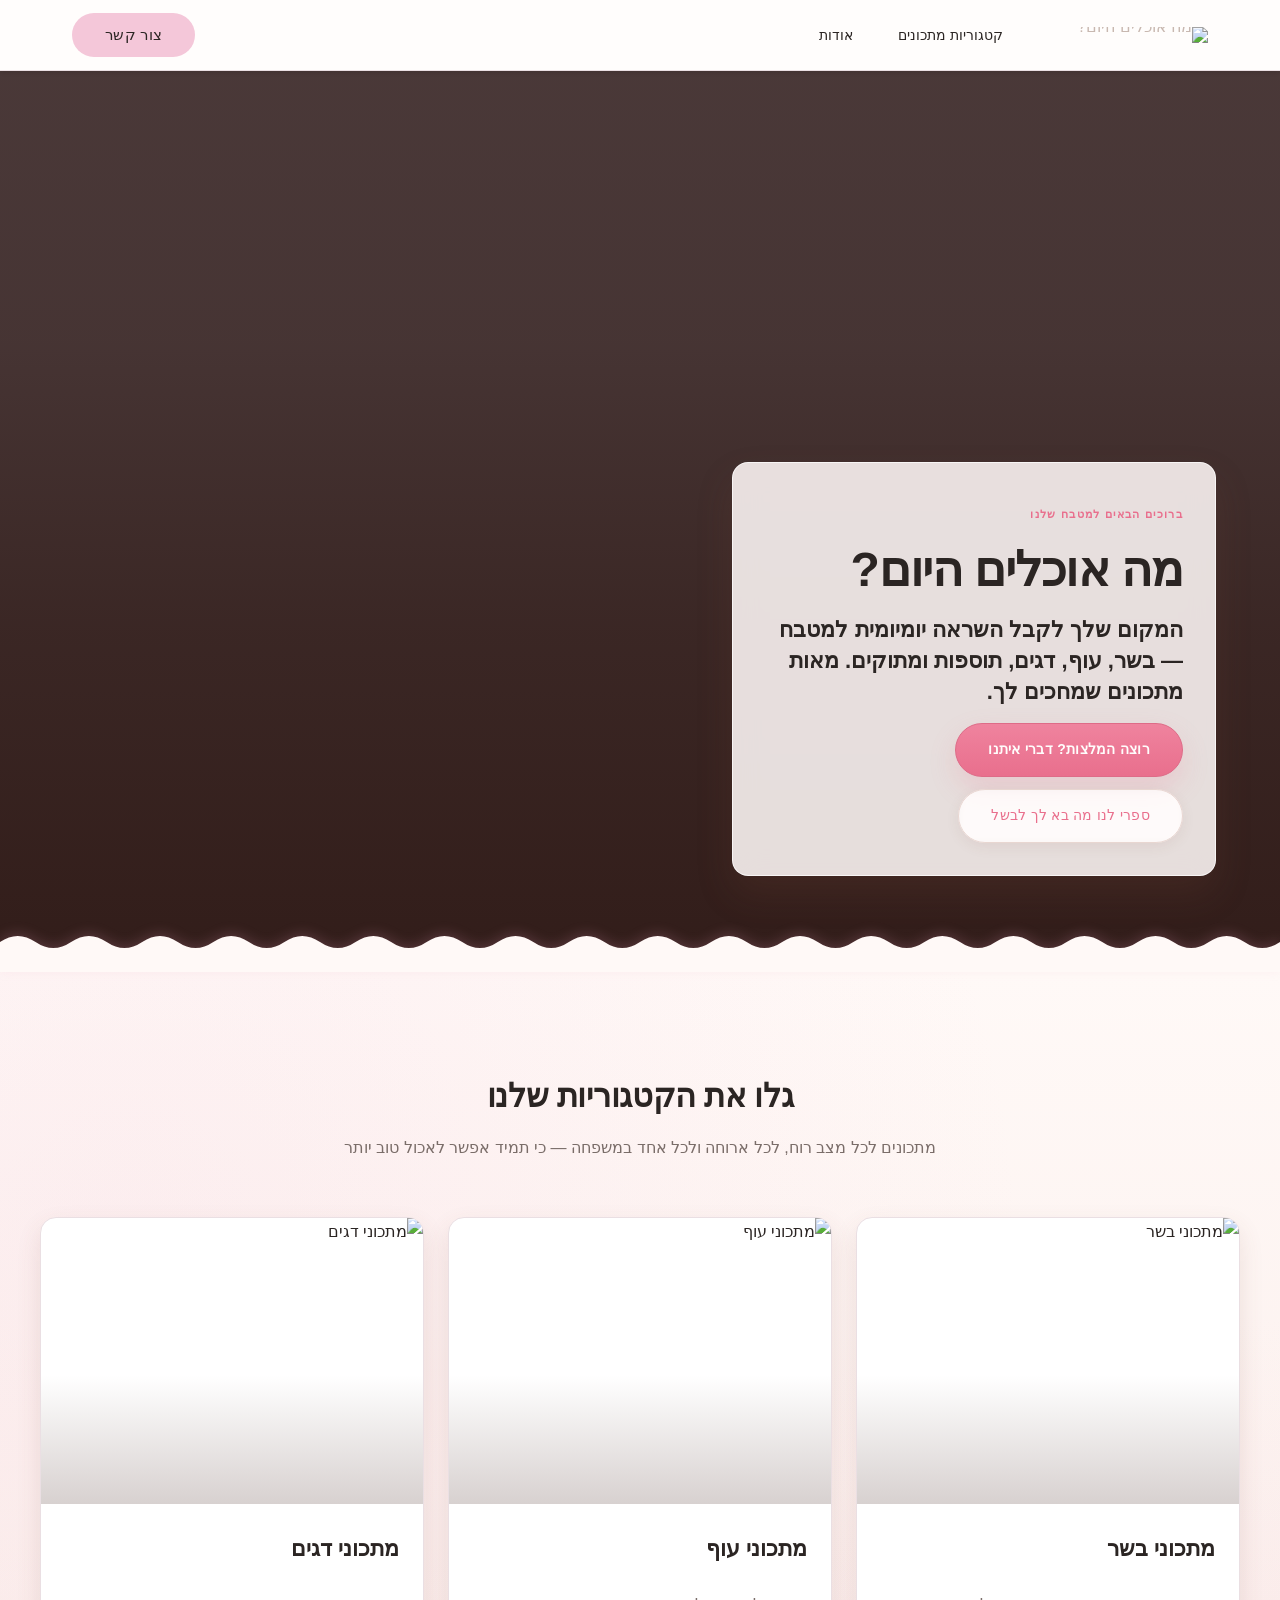
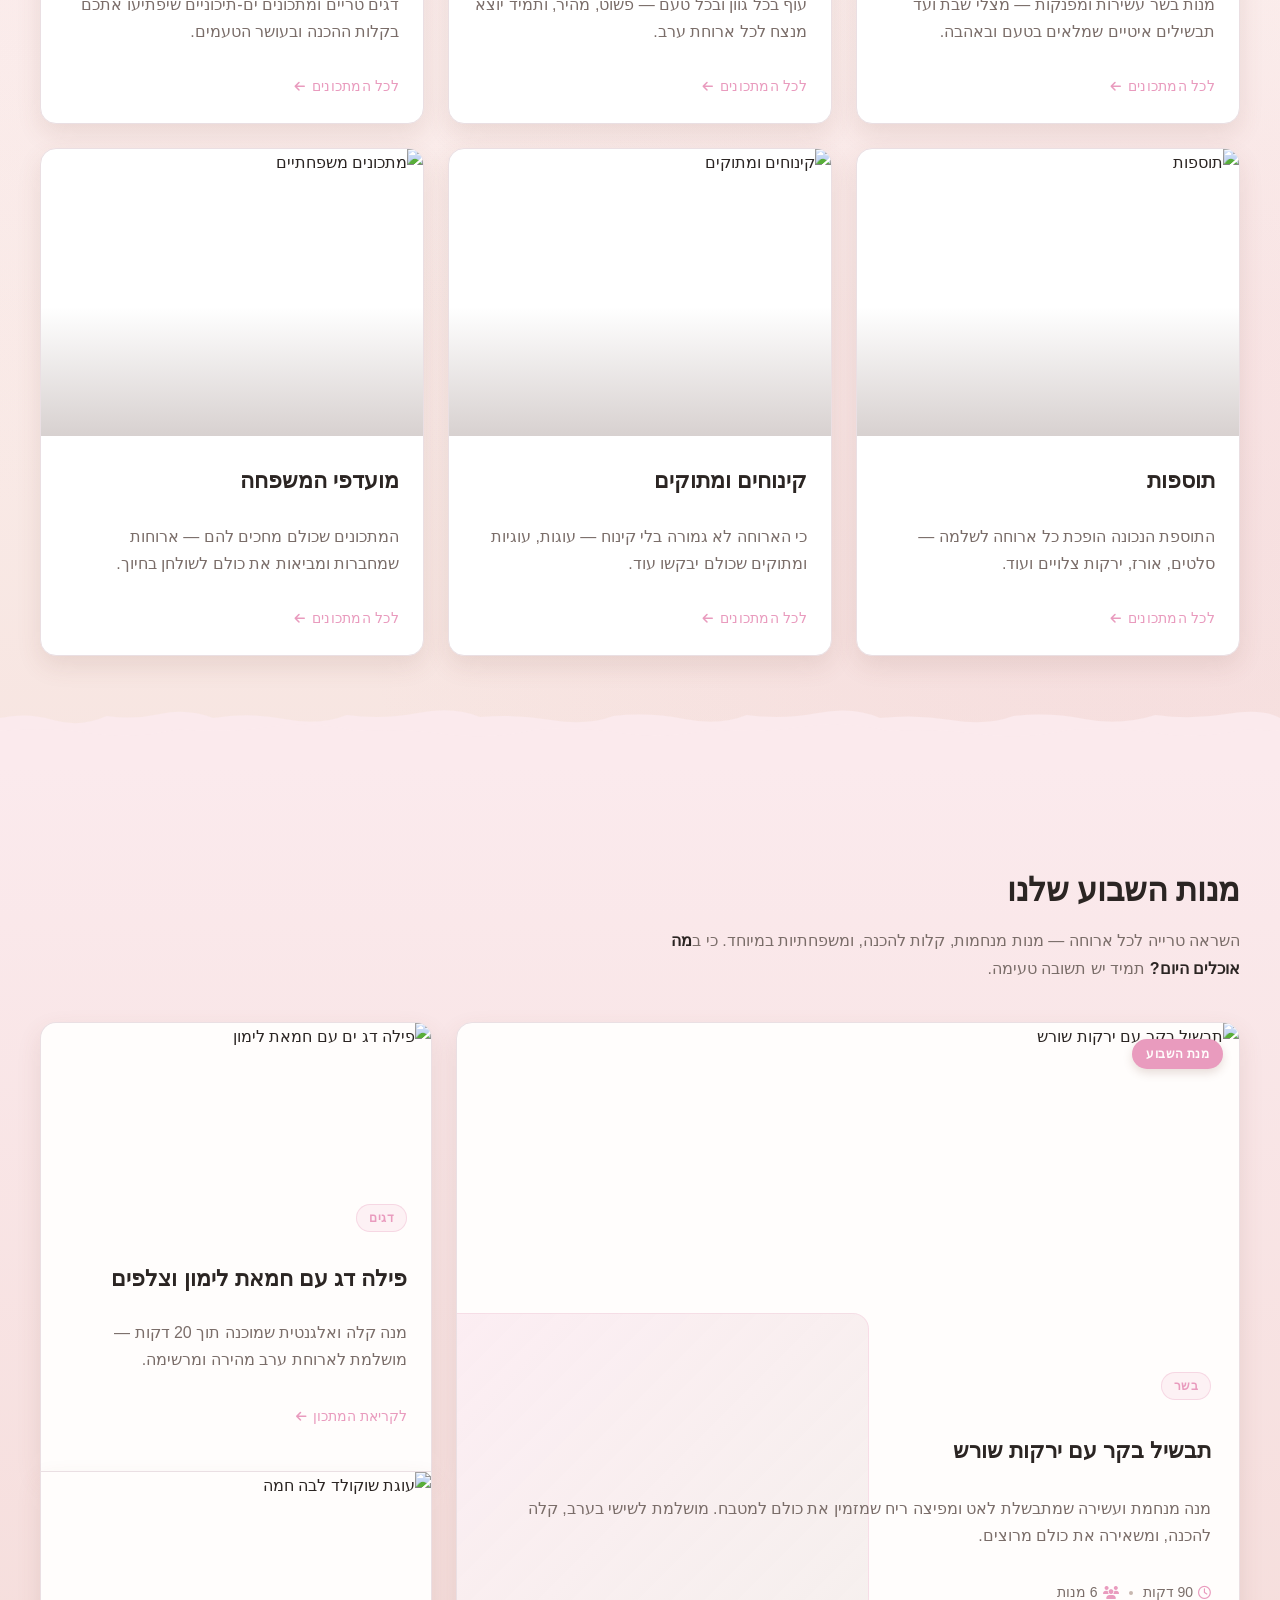
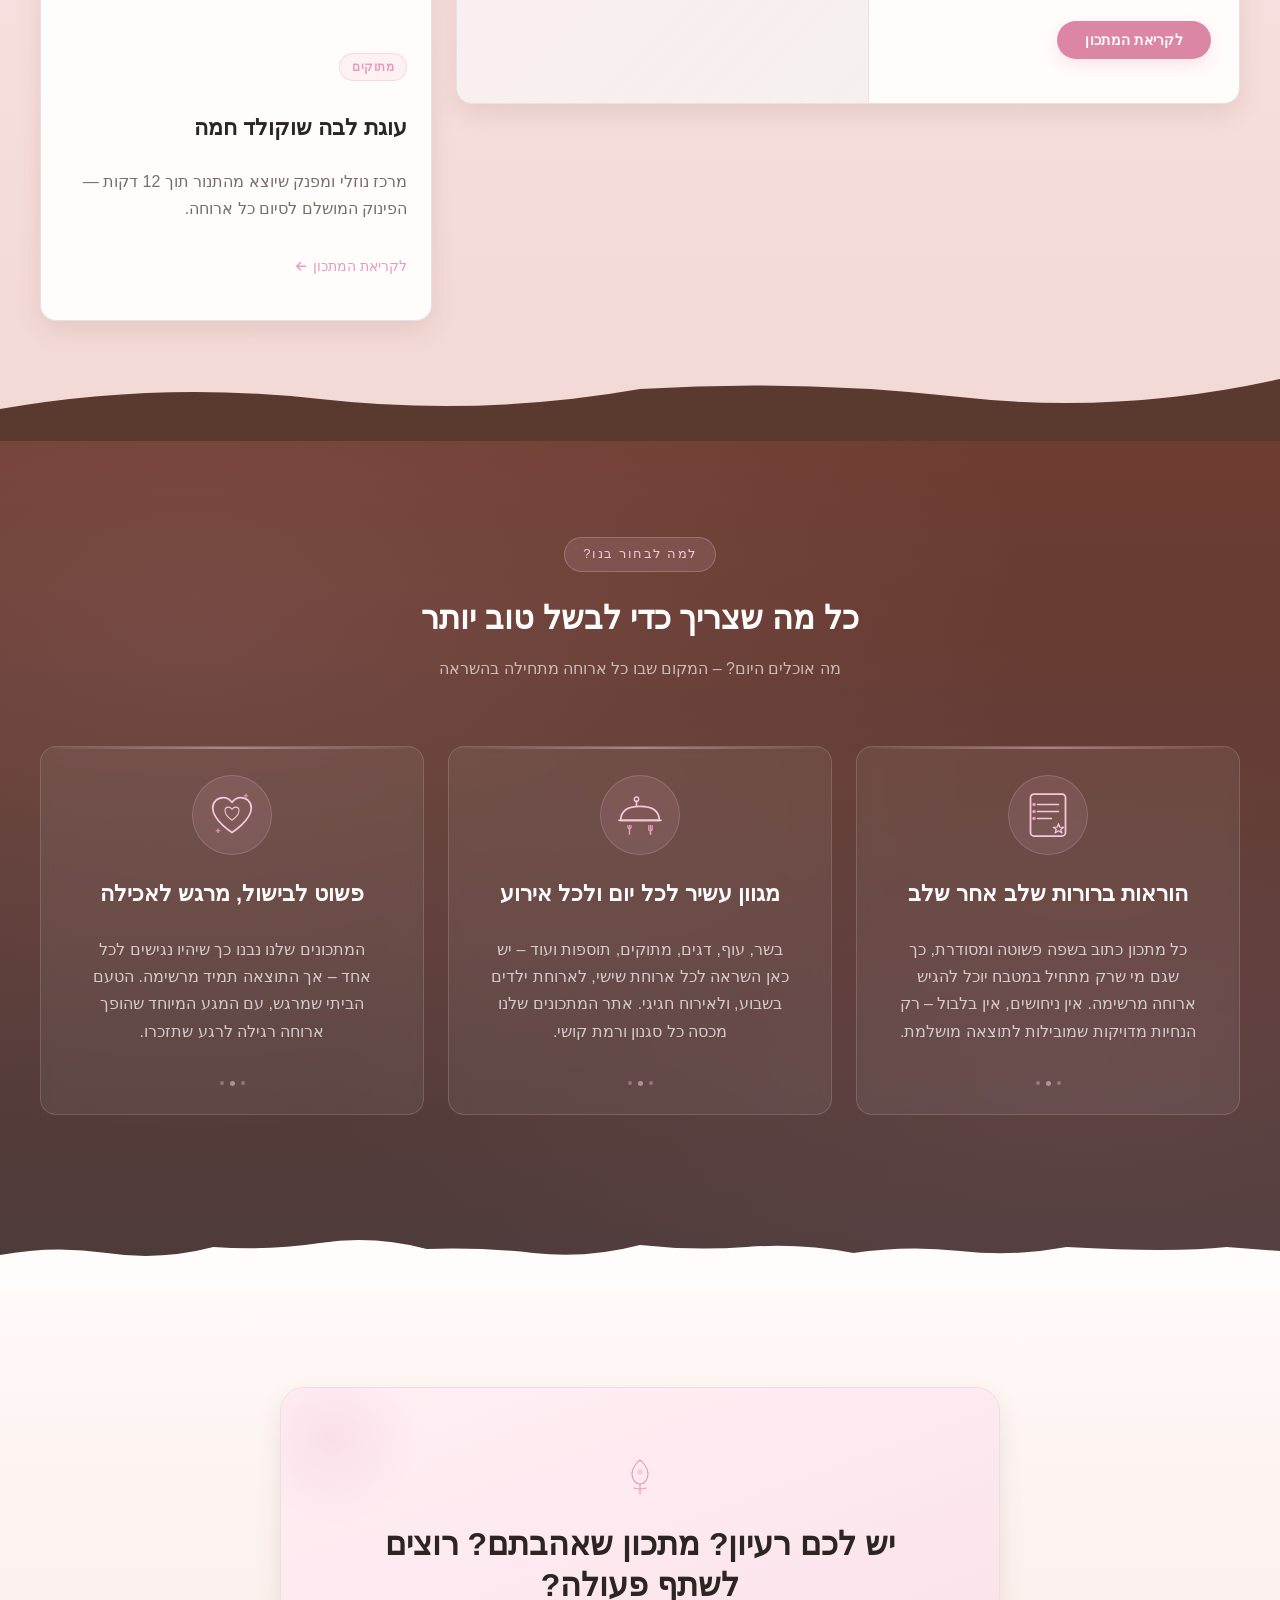
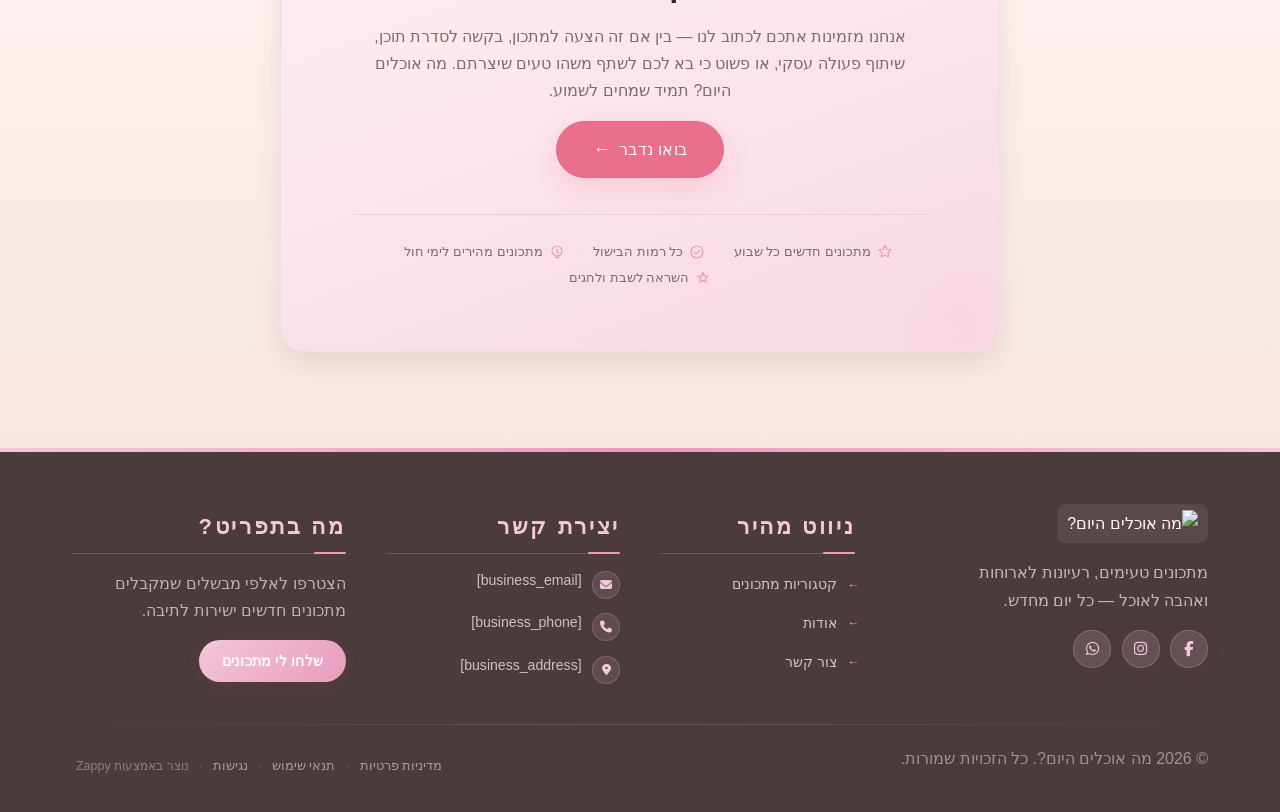
==== commit f53f8d46: "Incremental sync: 1 page(s) — update_button" ====
--- a/index.html
+++ b/index.html
@@ -906,7 +906,7 @@
   </div>
 </section>
 
-<section class="index-showcase-section" data-layout-spec="בית-showcase" dir="rtl">
+<section class="index-showcase-section" data-layout-spec="בית-showcase" dir="rtl" id="index-showcase-section">
   <div class="showcase-container">
     <!-- Section Header -->
     <div class="showcase-header">
@@ -915,41 +915,41 @@
     </div>
 
     <!-- Cards Grid -->
-    <div class="showcase-grid">
+    <div class="showcase-grid" data-zappy-grid-align="start">
       <!-- Large Featured Card -->
-      <article class="showcase-card showcase-card--large">
+      <article class="showcase-card showcase-card--large zappy-grid-item-no-stretch" data-grid-item-index="0">
         <div class="showcase-card__image-wrap">
-          <img data-placeholder="index-showcase-image-1" data-context="A stunning overhead shot of a rich, slow-cooked beef stew in a deep ceramic pot with root vegetables, golden potatoes, and fresh herbs, served on a rustic wooden table with soft warm lighting — Israeli home cooking comfort food" width="600" height="480" src="/assets/site-index-showcase-image-1.webp" alt="תבשיל בקר עם ירקות שורש" class="showcase-img">
+          <img data-placeholder="index-showcase-image-1" data-context="A stunning overhead shot of a rich, slow-cooked beef stew in a deep ceramic pot with root vegetables, golden potatoes, and fresh herbs, served on a rustic wooden table with soft warm lighting — Israeli home cooking comfort food" width="600" height="480" src="/assets/site-index-showcase-image-1.webp" alt="תבשיל בקר עם ירקות שורש" class="showcase-img" data-element-type="image" data-element-id="img-1776361206030-qig6wie3d" style="">
           <span class="showcase-badge">מנת השבוע</span>
         </div>
         <div class="showcase-card__body">
-          <span class="showcase-category">בשר</span>
-          <h3 class="showcase-card__title">תבשיל בקר עם ירקות שורש</h3>
+          <p class="zappy-editable"><span class="showcase-category">בשר</span>
+          </p><h3 class="showcase-card__title">תבשיל בקר עם ירקות שורש</h3>
           <p class="showcase-card__desc">מנה מנחמת ועשירה שמתבשלת לאט ומפיצה ריח שמזמין את כולם למטבח. מושלמת לשישי בערב, קלה להכנה, ומשאירה את כולם מרוצים.</p>
           <div class="showcase-meta">
-            <span class="showcase-meta__item"><i class="fa-regular fa-clock"></i> 90 דקות</span>
+            <span class="showcase-meta__item"><i class="fa-regular fa-clock" data-element-type="icon" data-element-id="icon-1776361206029-xo8x6qsir" data-icon-type="fontawesome" style="pointer-events: auto; cursor: pointer;"></i> 90 דקות</span>
             <span class="showcase-divider-dot"></span>
-            <span class="showcase-meta__item"><i class="fa-solid fa-users"></i> 6 מנות</span>
+            <span class="showcase-meta__item"><i class="fa-solid fa-users" data-element-type="icon" data-element-id="icon-1776361206029-9ukyjdad3" data-icon-type="fontawesome" style="pointer-events: auto; cursor: pointer;"></i> 6 מנות</span>
           </div>
-          <a href="#" class="btn-primary showcase-btn">לקריאת המתכון</a>
-        </div>
+          <p class="zappy-editable"><a href="#" class="showcase-btn btn btn-primary" data-element-type="button" data-element-id="btn-1776361206023-25felnjyv" data-native-element="true" style="outline: currentcolor; border-color: rgb(220, 134, 165) !important; color: rgb(255, 255, 255) !important; background-color: rgb(220, 134, 165) !important; background-image: none !important;">לקריאת המתכון</a>
+        </p></div>
         <!-- Decorative paper backplate -->
         <div class="showcase-backplate" aria-hidden="true"></div>
       </article>
 
       <!-- Small Cards Stack -->
-      <div class="showcase-stack">
+      <div class="showcase-stack" data-grid-item-index="1">
         <!-- Small Card 1 -->
         <article class="showcase-card showcase-card--small">
           <div class="showcase-card__image-wrap showcase-card__image-wrap--small">
-            <img data-placeholder="index-showcase-image-2" data-context="A beautifully plated pan-seared sea bass fillet with lemon butter sauce, capers, and fresh dill, on a white ceramic plate with a light airy background — elegant Israeli fish recipe photography" width="320" height="220" src="/assets/site-index-showcase-image-2.webp" alt="פילה דג ים עם חמאת לימון" class="showcase-img">
+            <img data-placeholder="index-showcase-image-2" data-context="A beautifully plated pan-seared sea bass fillet with lemon butter sauce, capers, and fresh dill, on a white ceramic plate with a light airy background — elegant Israeli fish recipe photography" width="320" height="220" src="/assets/site-index-showcase-image-2.webp" alt="פילה דג ים עם חמאת לימון" class="showcase-img" data-element-type="image" data-element-id="img-1776361206030-8brwlyiz1" style="">
           </div>
           <div class="showcase-card__body showcase-card__body--small">
-            <span class="showcase-category">דגים</span>
-            <h3 class="showcase-card__title">פילה דג עם חמאת לימון וצלפים</h3>
+            <p class="zappy-editable"><span class="showcase-category">דגים</span>
+            </p><h3 class="showcase-card__title">פילה דג עם חמאת לימון וצלפים</h3>
             <p class="showcase-card__desc">מנה קלה ואלגנטית שמוכנה תוך 20 דקות — מושלמת לארוחת ערב מהירה ומרשימה.</p>
-            <a href="#" class="btn-ghost showcase-btn-ghost">לקריאת המתכון <i class="fa-solid fa-arrow-left"></i></a>
-          </div>
+            <p class="zappy-editable"><a href="#" class="btn-ghost showcase-btn-ghost" data-element-type="button" data-element-id="btn-1776361206023-bmrof12s7" data-native-element="true">לקריאת המתכון <i class="fa-solid fa-arrow-left"></i></a>
+          </p></div>
         </article>
 
         <!-- Divider stroke -->
@@ -958,14 +958,14 @@
         <!-- Small Card 2 -->
         <article class="showcase-card showcase-card--small">
           <div class="showcase-card__image-wrap showcase-card__image-wrap--small">
-            <img data-placeholder="index-showcase-image-3" data-context="A gorgeous homemade chocolate lava cake dusted with powdered sugar, served warm on a pink ceramic plate with fresh strawberries and a scoop of vanilla ice cream — Israeli dessert recipe, warm and indulgent" width="320" height="220" src="/assets/site-index-showcase-image-3.webp" alt="עוגת שוקולד לבה חמה" class="showcase-img">
+            <img data-placeholder="index-showcase-image-3" data-context="A gorgeous homemade chocolate lava cake dusted with powdered sugar, served warm on a pink ceramic plate with fresh strawberries and a scoop of vanilla ice cream — Israeli dessert recipe, warm and indulgent" width="320" height="220" src="/assets/site-index-showcase-image-3.webp" alt="עוגת שוקולד לבה חמה" class="showcase-img" data-element-type="image" data-element-id="img-1776361206030-saizogdd6" style="">
           </div>
           <div class="showcase-card__body showcase-card__body--small">
-            <span class="showcase-category">מתוקים</span>
-            <h3 class="showcase-card__title">עוגת לבה שוקולד חמה</h3>
+            <p class="zappy-editable"><span class="showcase-category">מתוקים</span>
+            </p><h3 class="showcase-card__title">עוגת לבה שוקולד חמה</h3>
             <p class="showcase-card__desc">מרכז נוזלי ומפנק שיוצא מהתנור תוך 12 דקות — הפינוק המושלם לסיום כל ארוחה.</p>
-            <a href="#" class="btn-ghost showcase-btn-ghost">לקריאת המתכון <i class="fa-solid fa-arrow-left"></i></a>
-          </div>
+            <p class="zappy-editable"><a href="#" class="btn-ghost showcase-btn-ghost" data-element-type="button" data-element-id="btn-1776361206023-dncgac9bp" data-native-element="true">לקריאת המתכון <i class="fa-solid fa-arrow-left"></i></a>
+          </p></div>
         </article>
       </div>
     </div>
